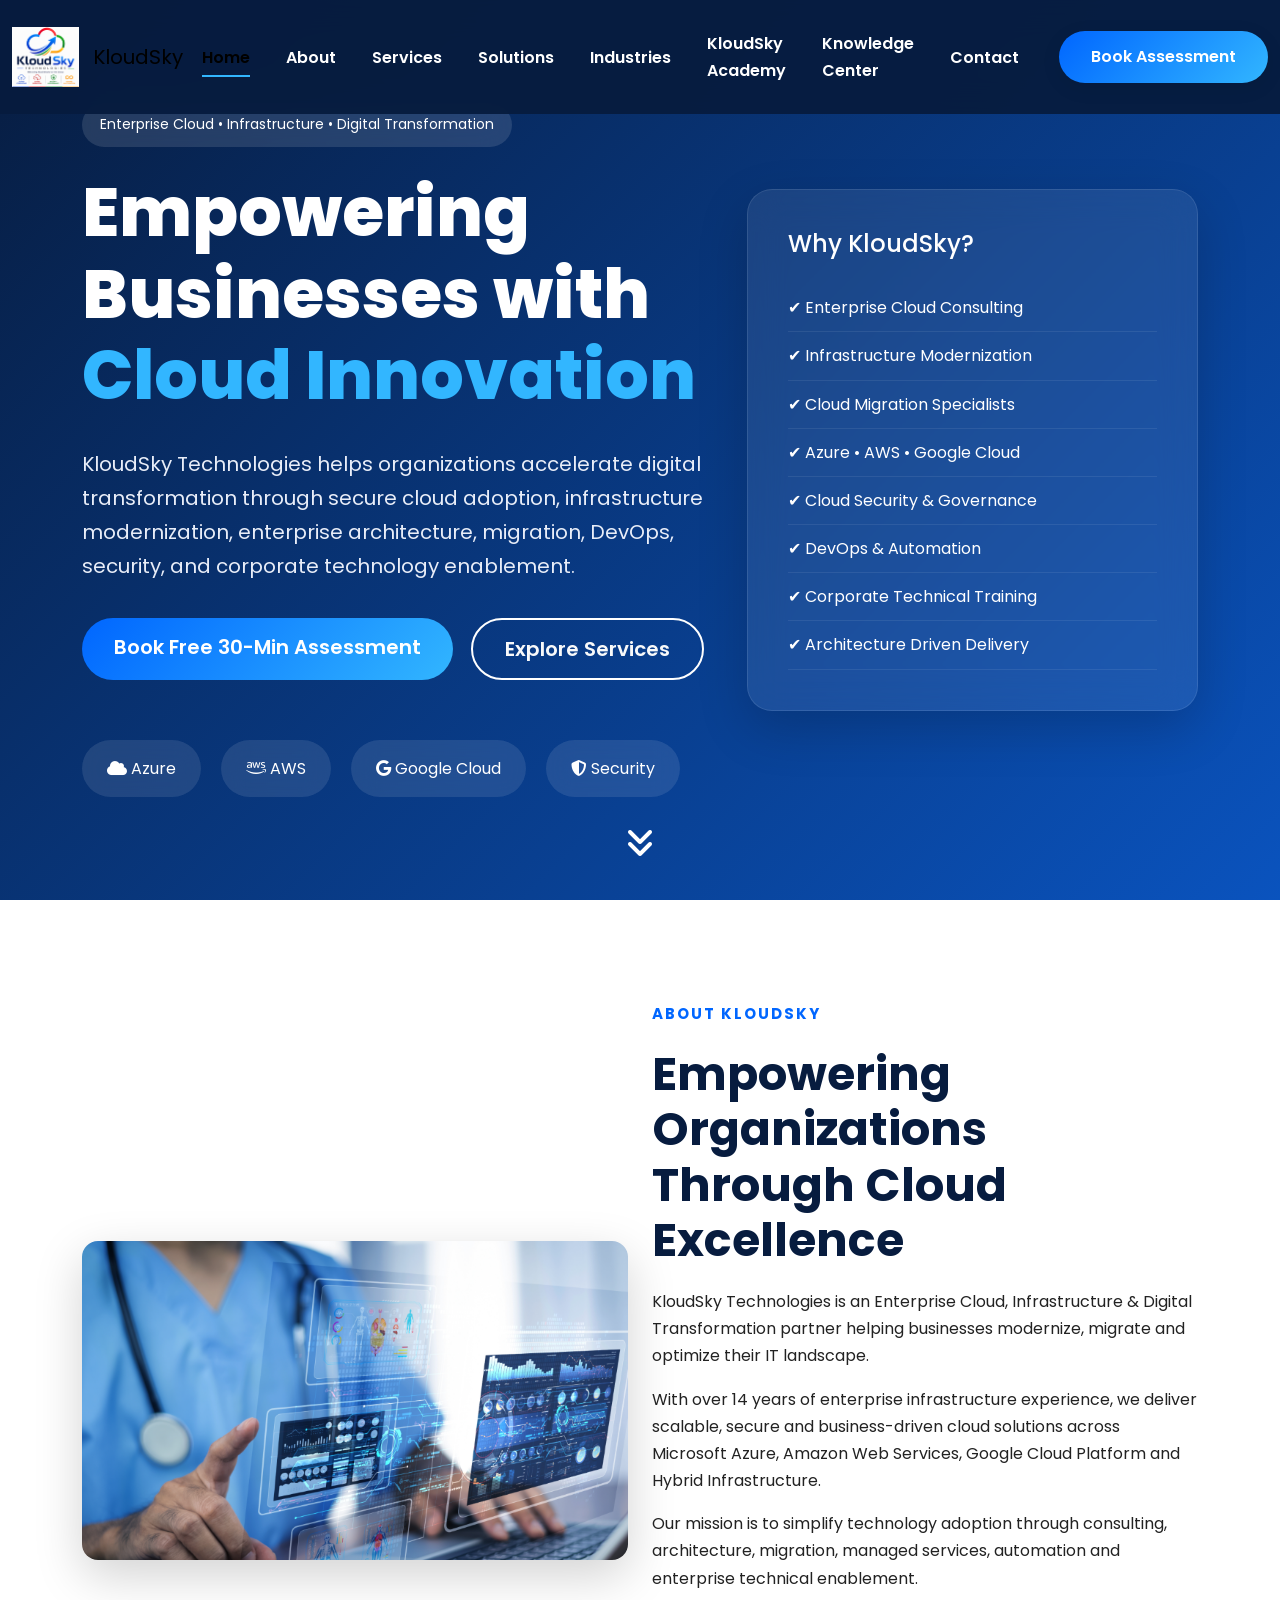
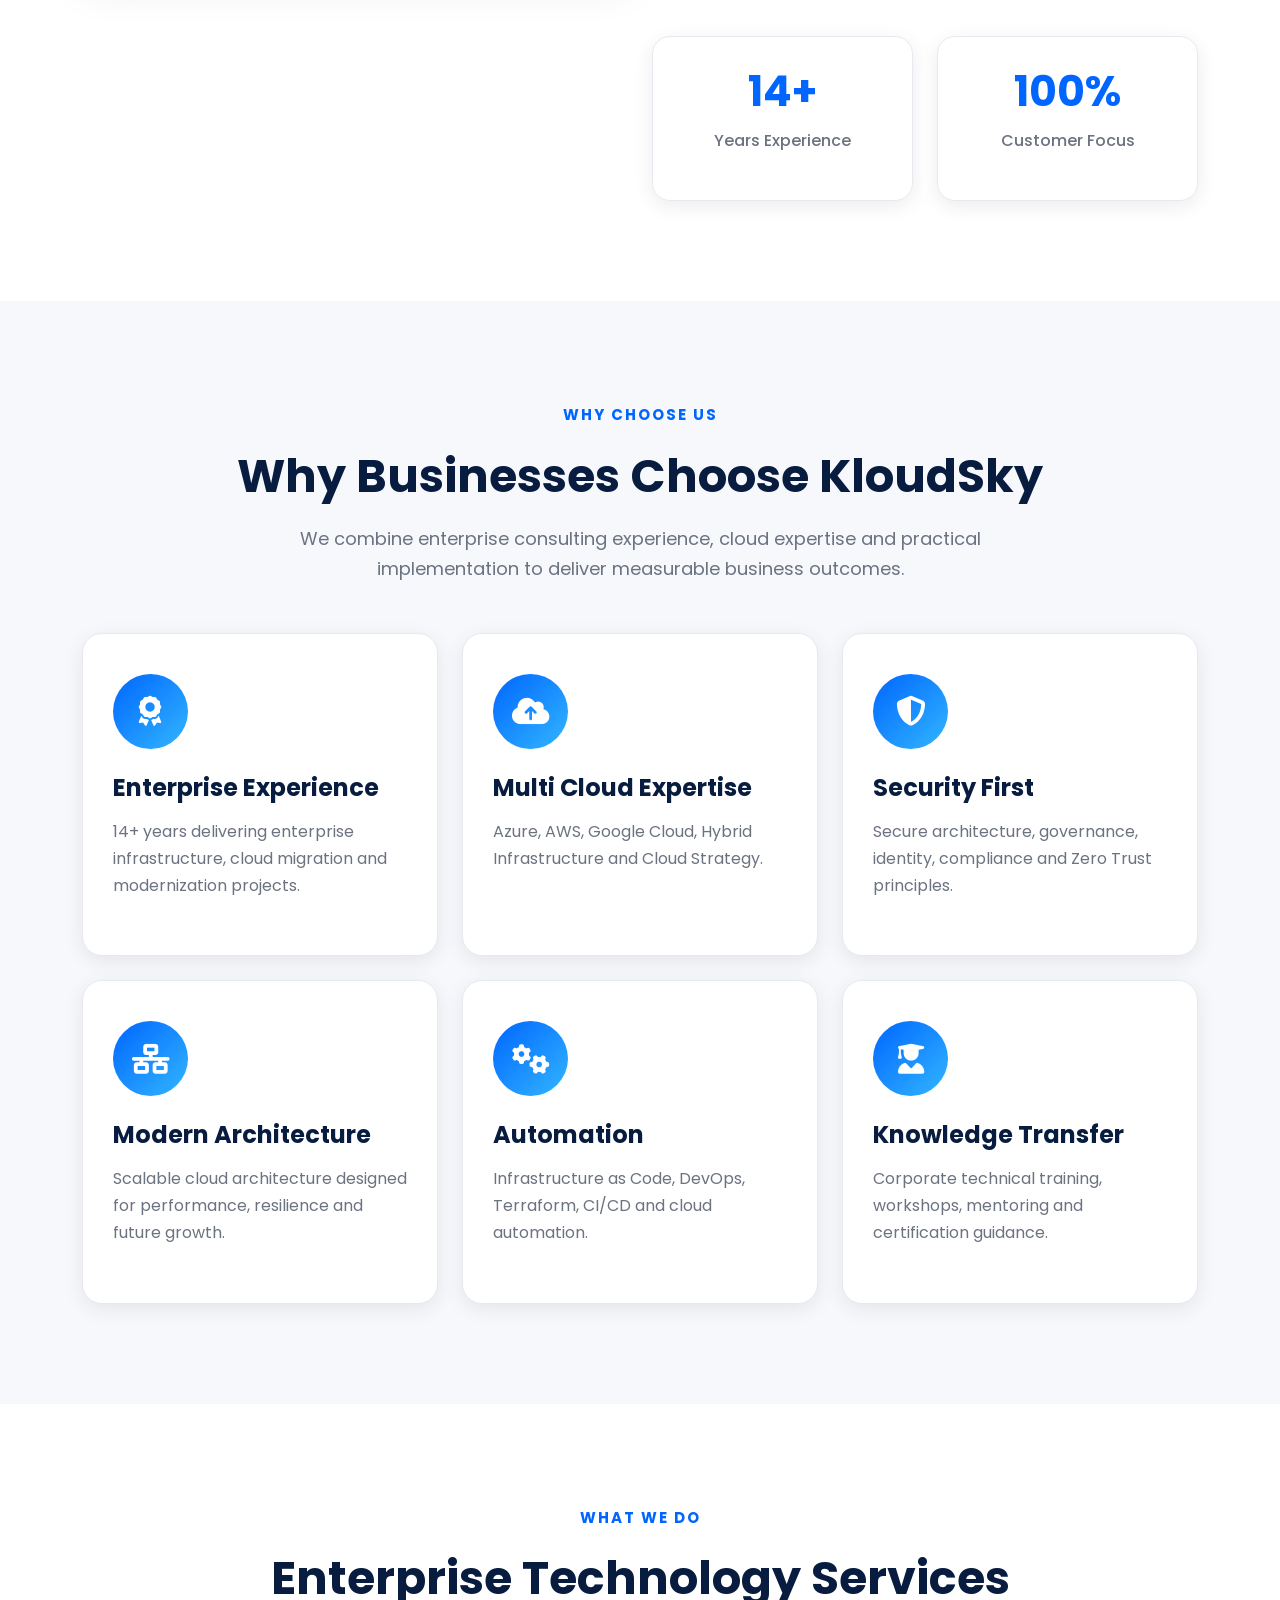
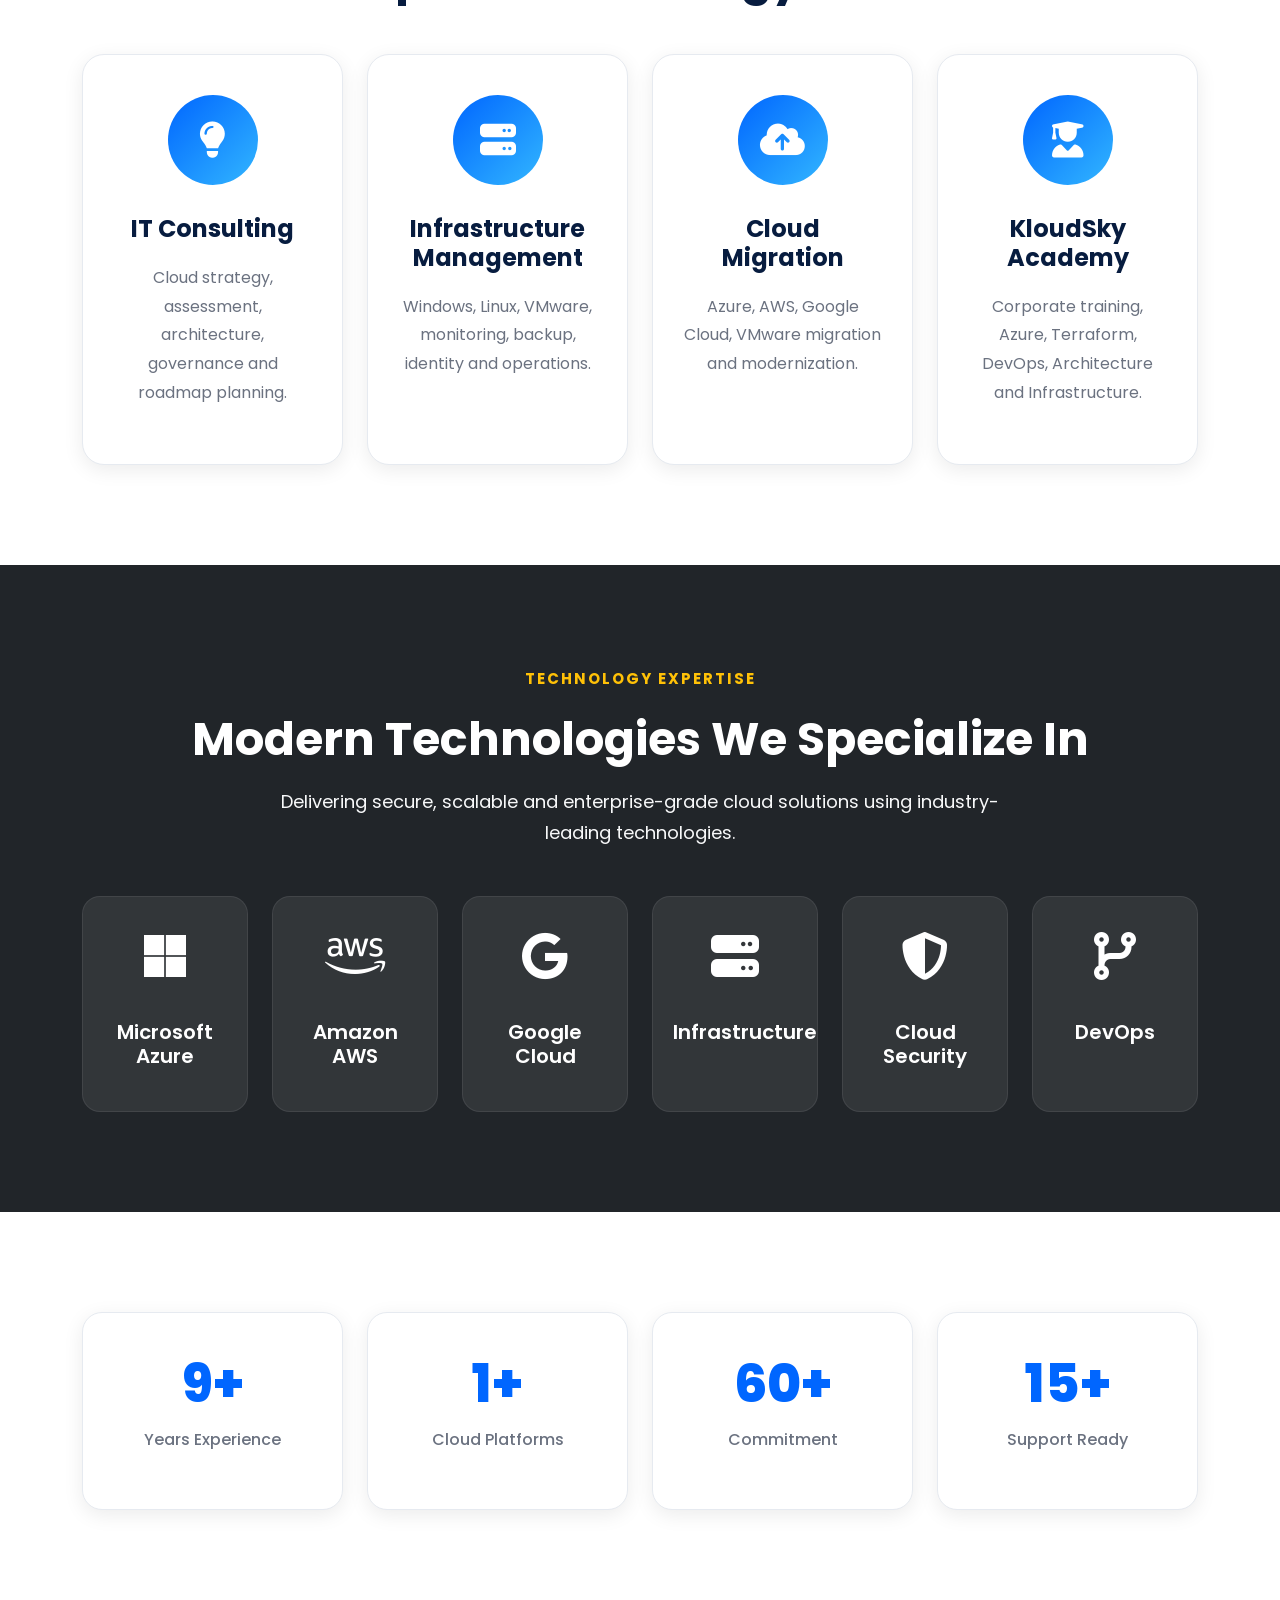
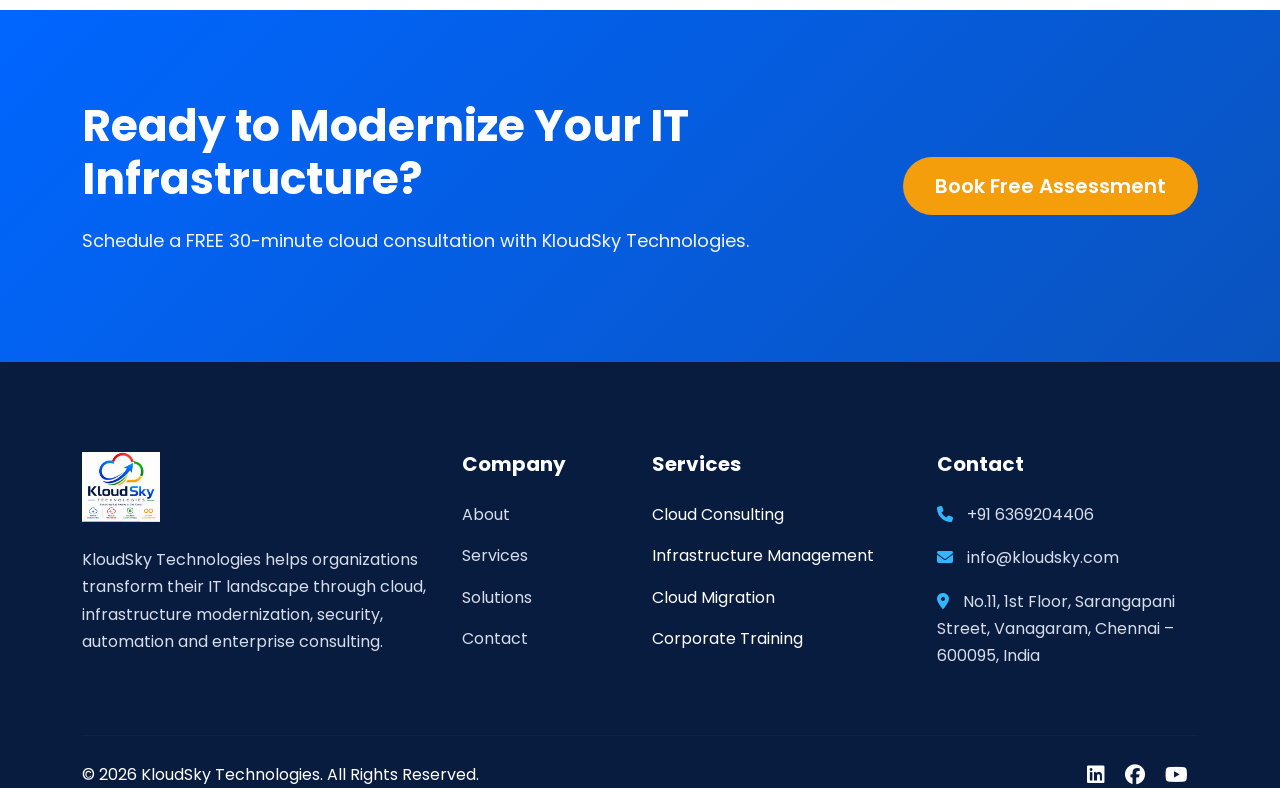
==== index.html @ d642a4a4 "index changes" ====
<!DOCTYPE html>
<html lang="en">

<head>

    <!-- =========================================================
        KloudSky Technologies
        Enterprise Cloud & Infrastructure Consulting
        Version : 1.0
    ========================================================== -->

    <meta charset="UTF-8">
    <meta http-equiv="X-UA-Compatible" content="IE=edge">
    <meta name="viewport" content="width=device-width, initial-scale=1.0">

    <title>KloudSky Technologies | Elevating Businesses to the Cloud</title>

    <meta name="description"
        content="KloudSky Technologies is an Enterprise Cloud, Infrastructure & Digital Transformation Partner helping organizations modernize IT with Azure, AWS, Google Cloud, Infrastructure Migration, Security, DevOps and Corporate Technical Training.">

    <meta name="keywords"
        content="Azure, AWS, Google Cloud, Cloud Migration, Azure Migration, Infrastructure Modernization, Windows Server, DevOps, Terraform, Azure Architect, Cloud Consulting, Chennai">

    <meta name="author" content="KloudSky Technologies">

    <!-- Open Graph -->

    <meta property="og:title" content="KloudSky Technologies">
    <meta property="og:description"
        content="Enterprise Cloud, Infrastructure & Digital Transformation Partner">
    <meta property="og:type" content="website">
    <meta property="og:image" content="assets/images/logo.png">

    <!-- Bootstrap -->

    <link href="https://cdn.jsdelivr.net/npm/bootstrap@5.3.3/dist/css/bootstrap.min.css" rel="stylesheet">

    <!-- Font Awesome -->

    <link rel="stylesheet"
        href="https://cdnjs.cloudflare.com/ajax/libs/font-awesome/6.6.0/css/all.min.css">

    <!-- Google Font -->

    <link rel="preconnect" href="https://fonts.googleapis.com">

    <link rel="preconnect" href="https://fonts.gstatic.com" crossorigin>

    <link href="https://fonts.googleapis.com/css2?family=Poppins:wght@300;400;500;600;700;800&display=swap"
        rel="stylesheet">

    <!-- AOS -->

    <link href="https://unpkg.com/aos@2.3.4/dist/aos.css" rel="stylesheet">

    <!-- CSS -->

    <link rel="stylesheet" href="assets/css/style.css">

</head>

<body>

    <!-- ==========================================
                Loading Screen
    =========================================== -->

    <div id="loader">

        <div class="loader-content">

            <img src="assets/images/logo.png"
                class="loader-logo"
                alt="KloudSky">

            <h3>KloudSky Technologies</h3>

            <p>Elevating Businesses to the Cloud</p>

        </div>

    </div>

    <!-- ==========================================
                Header
    =========================================== -->

    <header>

        <nav class="navbar navbar-expand-lg fixed-top">

            <div class="container">

                <a class="navbar-brand" href="index.html">

                    <img src="assets/images/logo.png"
                        alt="KloudSky Logo"
                    <span class="brand-text">

                        KloudSky

                    </span>

                </a>

                <button class="navbar-toggler"
                    type="button"
                    data-bs-toggle="collapse"
                    data-bs-target="#mainMenu">

                    <i class="fa-solid fa-bars"></i>

                </button>

                <div class="collapse navbar-collapse"
                    id="mainMenu">

                    <ul class="navbar-nav mx-auto">

                        <li class="nav-item">

                            <a class="nav-link active"
                                href="index.html">

                                Home

                            </a>

                        </li>

                        <li class="nav-item">

                            <a class="nav-link"
                                href="about.html">

                                About

                            </a>

                        </li>

                        <li class="nav-item">

                            <a class="nav-link"
                                href="services.html">

                                Services

                            </a>

                        </li>

                        <li class="nav-item">

                            <a class="nav-link"
                                href="solutions.html">

                                Solutions

                            </a>

                        </li>

                        <li class="nav-item">

                            <a class="nav-link"
                                href="industries.html">

                                Industries

                            </a>

                        </li>

                        <li class="nav-item">

                            <a class="nav-link"
                                href="academy.html">

                                KloudSky Academy

                            </a>

                        </li>

                        <li class="nav-item">

                            <a class="nav-link"
                                href="knowledge.html">

                                Knowledge Center

                            </a>

                        </li>

                        <li class="nav-item">

                            <a class="nav-link"
                                href="contact.html">

                                Contact

                            </a>

                        </li>

                    </ul>

                    <a href="contact.html"
                        class="btn btn-primary nav-btn">

                        Book Assessment

                    </a>

                </div>

            </div>

        </nav>

    </header>

    <!-- ==========================================
                Hero Section
    =========================================== -->

    <section class="hero-section">

        <div class="hero-overlay"></div>

        <div class="container">

            <div class="row align-items-center">

                <div class="col-lg-7">

                    <span class="hero-tag">

                        Enterprise Cloud • Infrastructure • Digital Transformation

                    </span>

                    <h1 data-aos="fade-up">

                        Empowering Businesses with

                        <span>

                            Cloud Innovation

                        </span>

                    </h1>

                    <p data-aos="fade-up"
                        data-aos-delay="200">

                        KloudSky Technologies helps organizations accelerate digital transformation through secure cloud adoption, infrastructure modernization, enterprise architecture, migration, DevOps, security, and corporate technology enablement.

                    </p>

                    <div class="hero-buttons"
                        data-aos="fade-up"
                        data-aos-delay="400">

                        <a href="contact.html"
                            class="btn btn-primary btn-lg">

                            Book Free 30-Min Assessment

                        </a>

                        <a href="services.html"
                            class="btn btn-outline-light btn-lg">

                            Explore Services

                        </a>

                    </div>

                    <div class="hero-highlights">

                        <div>

                            <i class="fa-solid fa-cloud"></i>

                            Azure

                        </div>

                        <div>

                            <i class="fa-brands fa-aws"></i>

                            AWS

                        </div>

                        <div>

                            <i class="fa-brands fa-google"></i>

                            Google Cloud

                        </div>

                        <div>

                            <i class="fa-solid fa-shield-halved"></i>

                            Security

                        </div>

                    </div>

                </div>

                <div class="col-lg-5">

                    <div class="hero-card">

                        <h4>

                            Why KloudSky?

                        </h4>

                        <ul>

                            <li>✔ Enterprise Cloud Consulting</li>

                            <li>✔ Infrastructure Modernization</li>

                            <li>✔ Cloud Migration Specialists</li>

                            <li>✔ Azure • AWS • Google Cloud</li>

                            <li>✔ Cloud Security & Governance</li>

                            <li>✔ DevOps & Automation</li>

                            <li>✔ Corporate Technical Training</li>

                            <li>✔ Architecture Driven Delivery</li>

                        </ul>

                    </div>

                </div>

            </div>

        </div>

        <div class="scroll-down">

            <i class="fa-solid fa-angles-down"></i>

        </div>

    </section>

        <!-- ==========================================
            Company Overview
    =========================================== -->

    <section class="section-padding bg-white">

        <div class="container">

            <div class="row align-items-center">

                <div class="col-lg-6"
                    data-aos="fade-right">

                    <img src="assets/images/company-overview.png"
                        class="img-fluid rounded-4 shadow-lg"
                        alt="KloudSky Technologies">

                </div>

                <div class="col-lg-6"
                    data-aos="fade-left">

                    <span class="section-tag">

                        About KloudSky

                    </span>

                    <h2 class="section-title">

                        Empowering Organizations Through Cloud Excellence

                    </h2>

                    <p>

                        KloudSky Technologies is an Enterprise Cloud, Infrastructure &
                        Digital Transformation partner helping businesses modernize,
                        migrate and optimize their IT landscape.

                    </p>

                    <p>

                        With over 14 years of enterprise infrastructure experience,
                        we deliver scalable, secure and business-driven cloud
                        solutions across Microsoft Azure, Amazon Web Services,
                        Google Cloud Platform and Hybrid Infrastructure.

                    </p>

                    <p>

                        Our mission is to simplify technology adoption through
                        consulting, architecture, migration, managed services,
                        automation and enterprise technical enablement.

                    </p>

                    <div class="row mt-4">

                        <div class="col-6">

                            <div class="mini-card">

                                <h3>14+</h3>

                                <p>Years Experience</p>

                            </div>

                        </div>

                        <div class="col-6">

                            <div class="mini-card">

                                <h3>100%</h3>

                                <p>Customer Focus</p>

                            </div>

                        </div>

                    </div>

                </div>

            </div>

        </div>

    </section>


    <!-- ==========================================
                Why KloudSky
    =========================================== -->

    <section class="section-padding section-light">

        <div class="container">

            <div class="text-center mb-5">

                <span class="section-tag">

                    Why Choose Us

                </span>

                <h2 class="section-title">

                    Why Businesses Choose KloudSky

                </h2>

                <p class="section-subtitle">

                    We combine enterprise consulting experience,
                    cloud expertise and practical implementation
                    to deliver measurable business outcomes.

                </p>

            </div>

            <div class="row g-4">

                <div class="col-lg-4">

                    <div class="feature-card">

                        <i class="fa-solid fa-award"></i>

                        <h4>

                            Enterprise Experience

                        </h4>

                        <p>

                            14+ years delivering enterprise infrastructure,
                            cloud migration and modernization projects.

                        </p>

                    </div>

                </div>

                <div class="col-lg-4">

                    <div class="feature-card">

                        <i class="fa-solid fa-cloud-arrow-up"></i>

                        <h4>

                            Multi Cloud Expertise

                        </h4>

                        <p>

                            Azure,
                            AWS,
                            Google Cloud,
                            Hybrid Infrastructure
                            and Cloud Strategy.

                        </p>

                    </div>

                </div>

                <div class="col-lg-4">

                    <div class="feature-card">

                        <i class="fa-solid fa-shield-halved"></i>

                        <h4>

                            Security First

                        </h4>

                        <p>

                            Secure architecture,
                            governance,
                            identity,
                            compliance
                            and Zero Trust principles.

                        </p>

                    </div>

                </div>

                <div class="col-lg-4">

                    <div class="feature-card">

                        <i class="fa-solid fa-network-wired"></i>

                        <h4>

                            Modern Architecture

                        </h4>

                        <p>

                            Scalable cloud architecture designed
                            for performance,
                            resilience
                            and future growth.

                        </p>

                    </div>

                </div>

                <div class="col-lg-4">

                    <div class="feature-card">

                        <i class="fa-solid fa-gears"></i>

                        <h4>

                            Automation

                        </h4>

                        <p>

                            Infrastructure as Code,
                            DevOps,
                            Terraform,
                            CI/CD
                            and cloud automation.

                        </p>

                    </div>

                </div>

                <div class="col-lg-4">

                    <div class="feature-card">

                        <i class="fa-solid fa-user-graduate"></i>

                        <h4>

                            Knowledge Transfer

                        </h4>

                        <p>

                            Corporate technical training,
                            workshops,
                            mentoring
                            and certification guidance.

                        </p>

                    </div>

                </div>

            </div>

        </div>

    </section>


    <!-- ==========================================
                Services Overview
    =========================================== -->

    <section class="section-padding">

        <div class="container">

            <div class="text-center mb-5">

                <span class="section-tag">

                    What We Do

                </span>

                <h2 class="section-title">

                    Enterprise Technology Services

                </h2>

            </div>

            <div class="row g-4">

                <div class="col-lg-3">

                    <div class="service-card">

                        <i class="fa-solid fa-lightbulb"></i>

                        <h4>

                            IT Consulting

                        </h4>

                        <p>

                            Cloud strategy,
                            assessment,
                            architecture,
                            governance
                            and roadmap planning.

                        </p>

                    </div>

                </div>

                <div class="col-lg-3">

                    <div class="service-card">

                        <i class="fa-solid fa-server"></i>

                        <h4>

                            Infrastructure Management

                        </h4>

                        <p>

                            Windows,
                            Linux,
                            VMware,
                            monitoring,
                            backup,
                            identity
                            and operations.

                        </p>

                    </div>

                </div>

                <div class="col-lg-3">

                    <div class="service-card">

                        <i class="fa-solid fa-cloud-arrow-up"></i>

                        <h4>

                            Cloud Migration

                        </h4>

                        <p>

                            Azure,
                            AWS,
                            Google Cloud,
                            VMware migration
                            and modernization.

                        </p>

                    </div>

                </div>

                <div class="col-lg-3">

                    <div class="service-card">

                        <i class="fa-solid fa-user-graduate"></i>

                        <h4>

                            KloudSky Academy

                        </h4>

                        <p>

                            Corporate training,
                            Azure,
                            Terraform,
                            DevOps,
                            Architecture
                            and Infrastructure.

                        </p>

                    </div>

                </div>

            </div>

        </div>

    </section>

        <!-- ==========================================
                Technology Expertise
    =========================================== -->

    <section class="section-padding bg-dark text-white">

        <div class="container">

            <div class="text-center mb-5">

                <span class="section-tag text-warning">

                    Technology Expertise

                </span>

                <h2 class="section-title text-white">

                    Modern Technologies We Specialize In

                </h2>

                <p class="section-subtitle text-light">

                    Delivering secure, scalable and enterprise-grade cloud
                    solutions using industry-leading technologies.

                </p>

            </div>

            <div class="row text-center g-4">

                <div class="col-lg-2 col-md-4 col-6">

                    <div class="tech-card">

                        <i class="fab fa-microsoft fa-3x"></i>

                        <h5>Microsoft Azure</h5>

                    </div>

                </div>

                <div class="col-lg-2 col-md-4 col-6">

                    <div class="tech-card">

                        <i class="fab fa-aws fa-3x"></i>

                        <h5>Amazon AWS</h5>

                    </div>

                </div>

                <div class="col-lg-2 col-md-4 col-6">

                    <div class="tech-card">

                        <i class="fab fa-google fa-3x"></i>

                        <h5>Google Cloud</h5>

                    </div>

                </div>

                <div class="col-lg-2 col-md-4 col-6">

                    <div class="tech-card">

                        <i class="fas fa-server fa-3x"></i>

                        <h5>Infrastructure</h5>

                    </div>

                </div>

                <div class="col-lg-2 col-md-4 col-6">

                    <div class="tech-card">

                        <i class="fas fa-shield-halved fa-3x"></i>

                        <h5>Cloud Security</h5>

                    </div>

                </div>

                <div class="col-lg-2 col-md-4 col-6">

                    <div class="tech-card">

                        <i class="fas fa-code-branch fa-3x"></i>

                        <h5>DevOps</h5>

                    </div>

                </div>

            </div>

        </div>

    </section>


    <!-- ==========================================
                Statistics
    =========================================== -->

    <section class="section-padding">

        <div class="container">

            <div class="row text-center">

                <div class="col-lg-3 col-6">

                    <div class="counter-box">

                        <h2>14+</h2>

                        <p>Years Experience</p>

                    </div>

                </div>

                <div class="col-lg-3 col-6">

                    <div class="counter-box">

                        <h2>3</h2>

                        <p>Cloud Platforms</p>

                    </div>

                </div>

                <div class="col-lg-3 col-6">

                    <div class="counter-box">

                        <h2>100%</h2>

                        <p>Commitment</p>

                    </div>

                </div>

                <div class="col-lg-3 col-6">

                    <div class="counter-box">

                        <h2>24×7</h2>

                        <p>Support Ready</p>

                    </div>

                </div>

            </div>

        </div>

    </section>


    <!-- ==========================================
                Call To Action
    =========================================== -->

    <section class="cta-section">

        <div class="container">

            <div class="row align-items-center">

                <div class="col-lg-8">

                    <h2>

                        Ready to Modernize Your IT Infrastructure?

                    </h2>

                    <p>

                        Schedule a FREE 30-minute cloud consultation with
                        KloudSky Technologies.

                    </p>

                </div>

                <div class="col-lg-4 text-lg-end">

                    <a href="contact.html"
                        class="btn btn-warning btn-lg">

                        Book Free Assessment

                    </a>

                </div>

            </div>

        </div>

    </section>


    <!-- ==========================================
                Footer
    =========================================== -->

    <footer class="footer">

        <div class="container">

            <div class="row">

                <div class="col-lg-4">

                    <img src="assets/images/logo.png"
                        height="70"
                        alt="KloudSky">

                    <p class="mt-4">

                        KloudSky Technologies helps organizations
                        transform their IT landscape through cloud,
                        infrastructure modernization, security,
                        automation and enterprise consulting.

                    </p>

                </div>

                <div class="col-lg-2">

                    <h5>Company</h5>

                    <ul class="footer-links">

                        <li><a href="about.html">About</a></li>

                        <li><a href="services.html">Services</a></li>

                        <li><a href="solutions.html">Solutions</a></li>

                        <li><a href="contact.html">Contact</a></li>

                    </ul>

                </div>

                <div class="col-lg-3">

                    <h5>Services</h5>

                    <ul class="footer-links">

                        <li>Cloud Consulting</li>

                        <li>Infrastructure Management</li>

                        <li>Cloud Migration</li>

                        <li>Corporate Training</li>

                    </ul>

                </div>

                <div class="col-lg-3">

                    <h5>Contact</h5>

                    <p>

                        <i class="fas fa-phone"></i>

                        +91 6369204406

                    </p>

                    <p>

                        <i class="fas fa-envelope"></i>

                        info@kloudsky.com

                    </p>

                    <p>

                        <i class="fas fa-location-dot"></i>

                        No.11, 1st Floor,
                        Sarangapani Street,
                        Vanagaram,
                        Chennai – 600095,
                        India

                    </p>

                </div>

            </div>

            <hr>

            <div class="row align-items-center">

                <div class="col-lg-6">

                    © 2026 KloudSky Technologies.
                    All Rights Reserved.

                </div>

                <div class="col-lg-6 text-lg-end">

                    <a href="#"><i class="fab fa-linkedin fa-lg me-3"></i></a>

                    <a href="#"><i class="fab fa-facebook fa-lg me-3"></i></a>

                    <a href="#"><i class="fab fa-youtube fa-lg"></i></a>

                </div>

            </div>

        </div>

    </footer>


    <!-- ==========================================
                Back To Top
    =========================================== -->

    <button id="backToTop">

        <i class="fas fa-chevron-up"></i>

    </button>


    <!-- Bootstrap -->

    <script src="https://cdn.jsdelivr.net/npm/bootstrap@5.3.3/dist/js/bootstrap.bundle.min.js"></script>

    <!-- AOS -->

    <script src="https://unpkg.com/aos@2.3.4/dist/aos.js"></script>

    <script>

        AOS.init({
            duration: 1000,
            once: true
        });

    </script>

    <!-- Custom JavaScript -->

    <script src="assets/js/main.js"></script>

</body>

</html>
---- assets/css/style.css ----
/*=============================================================
 KloudSky Technologies
 Enterprise Cloud & Infrastructure Consulting
 Global Stylesheet
 Version : 1.0
 Author  : KloudSky Technologies

 Theme Colors
 --------------------------------------------------------------
 Primary Blue  : #0066FF
 Dark Navy     : #071C3F
 Sky Blue      : #32B6FF
 Green         : #20C997
 Orange        : #F59E0B
 White         : #FFFFFF
 Light Gray    : #F6F8FC
 Text Gray     : #6B7280
==============================================================*/


/*==============================================================
    Google Font
==============================================================*/

@import url('https://fonts.googleapis.com/css2?family=Poppins:wght@300;400;500;600;700;800&display=swap');


/*==============================================================
    CSS Variables
==============================================================*/

:root{

    --primary:#0066FF;
    --secondary:#32B6FF;
    --dark:#071C3F;
    --green:#20C997;
    --orange:#F59E0B;
    --white:#ffffff;
    --light:#F6F8FC;
    --gray:#6B7280;
    --border:#E6EAF0;

    --shadow-sm:0 5px 20px rgba(0,0,0,.08);

    --shadow-md:0 10px 35px rgba(0,0,0,.12);

    --shadow-lg:0 18px 50px rgba(0,0,0,.18);

    --radius:18px;

    --transition:.35s ease;

}


/*==============================================================
    Reset
==============================================================*/

*{

    margin:0;

    padding:0;

    box-sizing:border-box;

}

html{

    scroll-behavior:smooth;

}

body{

    font-family:'Poppins',sans-serif;

    background:var(--white);

    color:#222;

    overflow-x:hidden;

    line-height:1.7;

}


/*==============================================================
    Common
==============================================================*/

img{

    max-width:100%;

    display:block;

}

a{

    text-decoration:none;

    transition:var(--transition);

}

ul{

    list-style:none;

    padding:0;

    margin:0;

}

.section-padding{

    padding:100px 0;

}

.bg-white{

    background:#fff;

}

.bg-dark{

    background:var(--dark);

}

.section-light{

    background:var(--light);

}

.section-tag{

    color:var(--primary);

    font-size:15px;

    text-transform:uppercase;

    font-weight:700;

    letter-spacing:2px;

}

.section-title{

    font-size:46px;

    font-weight:700;

    margin:20px 0;

    color:var(--dark);

}

.section-subtitle{

    max-width:720px;

    margin:auto;

    color:var(--gray);

    font-size:18px;

}


/*==============================================================
    Loader
==============================================================*/

#loader{

    position:fixed;

    inset:0;

    background:#071C3F;

    display:flex;

    justify-content:center;

    align-items:center;

    z-index:99999;

}

.loader-content{

    text-align:center;

    color:#fff;

}

.loader-logo{

    width:140px;

    margin:auto;

    animation:floatLogo 2s infinite ease-in-out;

}

.loader-content h3{

    margin-top:25px;

    font-weight:700;

}

.loader-content p{

    opacity:.8;

}


/*==============================================================
    Navigation
==============================================================*/

.navbar{

    background:rgba(7,28,63,.97);

    backdrop-filter:blur(16px);

    padding:14px 0;

    transition:all .35s ease;

    box-shadow:0 8px 24px rgba(0,0,0,.08);

    z-index:9999;

}

.navbar .container{

    max-width:1320px;

}

.navbar-brand{

    display:flex;

    align-items:center;

    gap:14px;

    margin-right:45px;

}

.navbar-brand img{

    width:auto;

    height:60px;

    transition:.3s ease;

}

.navbar-brand:hover img{

    transform:scale(1.05);

}

/* Brand Name */

.brand-text{

    color:#ffffff;

    font-size:28px;

    font-weight:700;

    letter-spacing:.5px;

    line-height:1;

    white-space:nowrap;

}

.navbar-nav{

    display:flex;

    align-items:center;

    gap:8px;

}

.nav-link{

    color:#ffffff;

    font-size:16px;

    font-weight:600;

    padding:12px 14px !important;

    position:relative;

    transition:.3s;

}

.nav-link:hover,

.nav-link.active{

    color:var(--secondary);

}

.nav-link::after{

    content:"";

    position:absolute;

    left:14px;

    bottom:6px;

    width:0;

    height:2px;

    background:var(--secondary);

    transition:.3s ease;

}

.nav-link:hover::after,

.nav-link.active::after{

    width:calc(100% - 28px);

}

.navbar-toggler{

    border:none;

    color:#ffffff;

    font-size:28px;

}

.navbar-toggler:focus{

    box-shadow:none;

}

.nav-btn{

    margin-left:26px;

    padding:13px 28px;

    border-radius:50px;

    font-weight:600;

    white-space:nowrap;

    box-shadow:var(--shadow-sm);

}

.nav-btn:hover{

    box-shadow:var(--shadow-md);

}

@media(max-width:991px){

.navbar{

    padding:12px 0;

}

.navbar-brand{

    gap:10px;

    margin-right:0;

}

.navbar-brand img{

    height:54px;

}

.brand-text{

    font-size:24px;

}

.navbar-nav{

    margin-top:20px;

    gap:0;

}

.nav-link{

    padding:14px 0 !important;

}

.nav-link::after{

    display:none;

}

.nav-btn{

    width:100%;

    margin:20px 0 0;

}

}

/*==============================================================
    Buttons
==============================================================*/

.btn{

    border-radius:50px;

    padding:14px 32px;

    font-weight:600;

    transition:.35s;

}

.btn-primary{

    background:linear-gradient(135deg,#0066FF,#32B6FF);

    border:none;

}

.btn-primary:hover{

    transform:translateY(-4px);

    box-shadow:var(--shadow-md);

}

.btn-outline-light{

    border:2px solid #fff;

}

.btn-outline-light:hover{

    background:#fff;

    color:#0066FF;

}

.btn-warning{

    background:#F59E0B;

    border:none;

    color:#fff;

}

.btn-warning:hover{

    background:#e58f05;

}


/*==============================================================
    Hero Section
==============================================================*/

.hero-section{

    position:relative;

    min-height:100vh;

    display:flex;

    align-items:center;

    background:linear-gradient(135deg,#071C3F,#0A53BE);

    overflow:hidden;

    color:#fff;

}

.hero-overlay{

    position:absolute;

    inset:0;

    background:url('../images/cloud-pattern.png');

    opacity:.08;

}

.hero-section .container{

    position:relative;

    z-index:2;

}

.hero-tag{

    display:inline-block;

    background:rgba(255,255,255,.12);

    padding:10px 18px;

    border-radius:40px;

    margin-bottom:25px;

    font-size:14px;

    backdrop-filter:blur(15px);

}

.hero-section h1{

    font-size:68px;

    line-height:1.2;

    font-weight:800;

}

.hero-section h1 span{

    color:#32B6FF;

}

.hero-section p{

    margin:30px 0;

    font-size:20px;

    max-width:650px;

    color:#E8EDF8;

}

.hero-buttons{

    display:flex;

    gap:18px;

    margin-top:35px;

}

.hero-highlights{

    display:flex;

    flex-wrap:wrap;

    gap:20px;

    margin-top:60px;

}

.hero-highlights div{

    background:rgba(255,255,255,.10);

    padding:15px 25px;

    border-radius:50px;

    backdrop-filter:blur(12px);

}

.hero-card{

    background:rgba(255,255,255,.08);

    border:1px solid rgba(255,255,255,.10);

    border-radius:25px;

    padding:40px;

    backdrop-filter:blur(18px);

    box-shadow:var(--shadow-lg);

}

.hero-card h4{

    margin-bottom:25px;

}

.hero-card li{

    padding:10px 0;

    border-bottom:1px solid rgba(255,255,255,.08);

}

.scroll-down{

    position:absolute;

    bottom:30px;

    left:50%;

    transform:translateX(-50%);

    font-size:32px;

    animation:bounce 2s infinite;

}

/*==============================================================
    Company Overview
==============================================================*/

.mini-card{

    background:#ffffff;

    border-radius:18px;

    padding:30px;

    margin-top:20px;

    text-align:center;

    box-shadow:var(--shadow-sm);

    transition:var(--transition);

    border:1px solid var(--border);

}

.mini-card:hover{

    transform:translateY(-10px);

    box-shadow:var(--shadow-md);

}

.mini-card h3{

    color:var(--primary);

    font-size:42px;

    font-weight:700;

}

.mini-card p{

    margin-top:10px;

    color:var(--gray);

    font-weight:500;

}


/*==============================================================
    Feature Cards
==============================================================*/

.feature-card{

    background:#ffffff;

    border-radius:20px;

    padding:40px 30px;

    height:100%;

    transition:.35s;

    border:1px solid var(--border);

    box-shadow:var(--shadow-sm);

}

.feature-card:hover{

    transform:translateY(-12px);

    box-shadow:var(--shadow-lg);

}

.feature-card i{

    width:75px;

    height:75px;

    background:linear-gradient(135deg,var(--primary),var(--secondary));

    color:#fff;

    border-radius:50%;

    display:flex;

    justify-content:center;

    align-items:center;

    font-size:30px;

    margin-bottom:25px;

}

.feature-card h4{

    color:var(--dark);

    font-weight:700;

    margin-bottom:15px;

}

.feature-card p{

    color:var(--gray);

}


/*==============================================================
    Service Cards
==============================================================*/

.service-card{

    background:#ffffff;

    padding:40px 30px;

    border-radius:22px;

    text-align:center;

    border:1px solid var(--border);

    transition:var(--transition);

    box-shadow:var(--shadow-sm);

    height:100%;

}

.service-card:hover{

    transform:translateY(-12px);

    box-shadow:var(--shadow-lg);

}

.service-card i{

    width:90px;

    height:90px;

    margin:auto;

    display:flex;

    justify-content:center;

    align-items:center;

    border-radius:50%;

    background:linear-gradient(135deg,#0066FF,#32B6FF);

    color:#fff;

    font-size:36px;

    margin-bottom:30px;

}

.service-card h4{

    font-size:24px;

    color:var(--dark);

    font-weight:700;

    margin-bottom:20px;

}

.service-card p{

    color:var(--gray);

    line-height:1.8;

}


/*==============================================================
    Technology Cards
==============================================================*/

.tech-card{

    background:rgba(255,255,255,.08);

    border-radius:18px;

    padding:35px 20px;

    transition:.35s;

    border:1px solid rgba(255,255,255,.08);

    height:100%;

}

.tech-card:hover{

    background:linear-gradient(135deg,#0066FF,#32B6FF);

    transform:translateY(-10px);

}

.tech-card i{

    margin-bottom:20px;

}

.tech-card h5{

    margin-top:20px;

    font-weight:600;

}


/*==============================================================
    Counter Section
==============================================================*/

.counter-box{

    background:#fff;

    padding:40px;

    border-radius:20px;

    box-shadow:var(--shadow-sm);

    transition:.35s;

    border:1px solid var(--border);

}

.counter-box:hover{

    transform:translateY(-10px);

    box-shadow:var(--shadow-md);

}

.counter-box h2{

    font-size:52px;

    color:var(--primary);

    font-weight:800;

}

.counter-box p{

    color:var(--gray);

    margin-top:10px;

    font-weight:500;

}


/*==============================================================
    CTA Section
==============================================================*/

.cta-section{

    background:linear-gradient(135deg,#0066FF,#0A53BE);

    color:#fff;

    padding:90px 0;

}

.cta-section h2{

    font-size:44px;

    font-weight:700;

}

.cta-section p{

    font-size:18px;

    opacity:.95;

    margin-top:20px;

}


/*==============================================================
    Footer
==============================================================*/

.footer{

    background:#071C3F;

    color:#fff;

    padding-top:90px;

}

.footer h5{

    margin-bottom:25px;

    font-weight:700;

}

.footer p{

    color:#D7DDEA;

}

.footer-links li{

    margin-bottom:14px;

}

.footer-links a{

    color:#D7DDEA;

    transition:.3s;

}

.footer-links a:hover{

    color:#32B6FF;

    padding-left:6px;

}

.footer hr{

    border-color:rgba(255,255,255,.1);

    margin:50px 0 25px;

}

.footer i{

    color:#32B6FF;

    margin-right:10px;

}

.footer .fab{

    color:#fff;

    transition:.3s;

}

.footer .fab:hover{

    color:#32B6FF;

}


/*==============================================================
    Back To Top
==============================================================*/

#backToTop{

    position:fixed;

    right:30px;

    bottom:30px;

    width:55px;

    height:55px;

    border:none;

    border-radius:50%;

    background:linear-gradient(135deg,#0066FF,#32B6FF);

    color:#fff;

    cursor:pointer;

    display:none;

    z-index:999;

    box-shadow:var(--shadow-md);

    transition:.35s;

}

#backToTop:hover{

    transform:translateY(-6px);

}


/*==============================================================
    Animations
==============================================================*/

@keyframes floatLogo{

    0%{transform:translateY(0);}

    50%{transform:translateY(-10px);}

    100%{transform:translateY(0);}

}

@keyframes bounce{

    0%,20%,50%,80%,100%{

        transform:translate(-50%,0);

    }

    40%{

        transform:translate(-50%,-12px);

    }

    60%{

        transform:translate(-50%,-6px);

    }

}


/*==============================================================
    Responsive
==============================================================*/

@media(max-width:992px){

.hero-section{

    padding:120px 0 80px;

    text-align:center;

}

.hero-section h1{

    font-size:48px;

}

.hero-buttons{

    justify-content:center;

    flex-wrap:wrap;

}

.hero-highlights{

    justify-content:center;

}

.hero-card{

    margin-top:50px;

}

.section-title{

    font-size:36px;

}

}

@media(max-width:768px){

.section-padding{

    padding:70px 0;

}

.hero-section h1{

    font-size:36px;

}

.hero-section p{

    font-size:17px;

}

.hero-buttons .btn{

    width:100%;

}

.counter-box{

    margin-bottom:25px;

}

.footer{

    text-align:center;

}

}
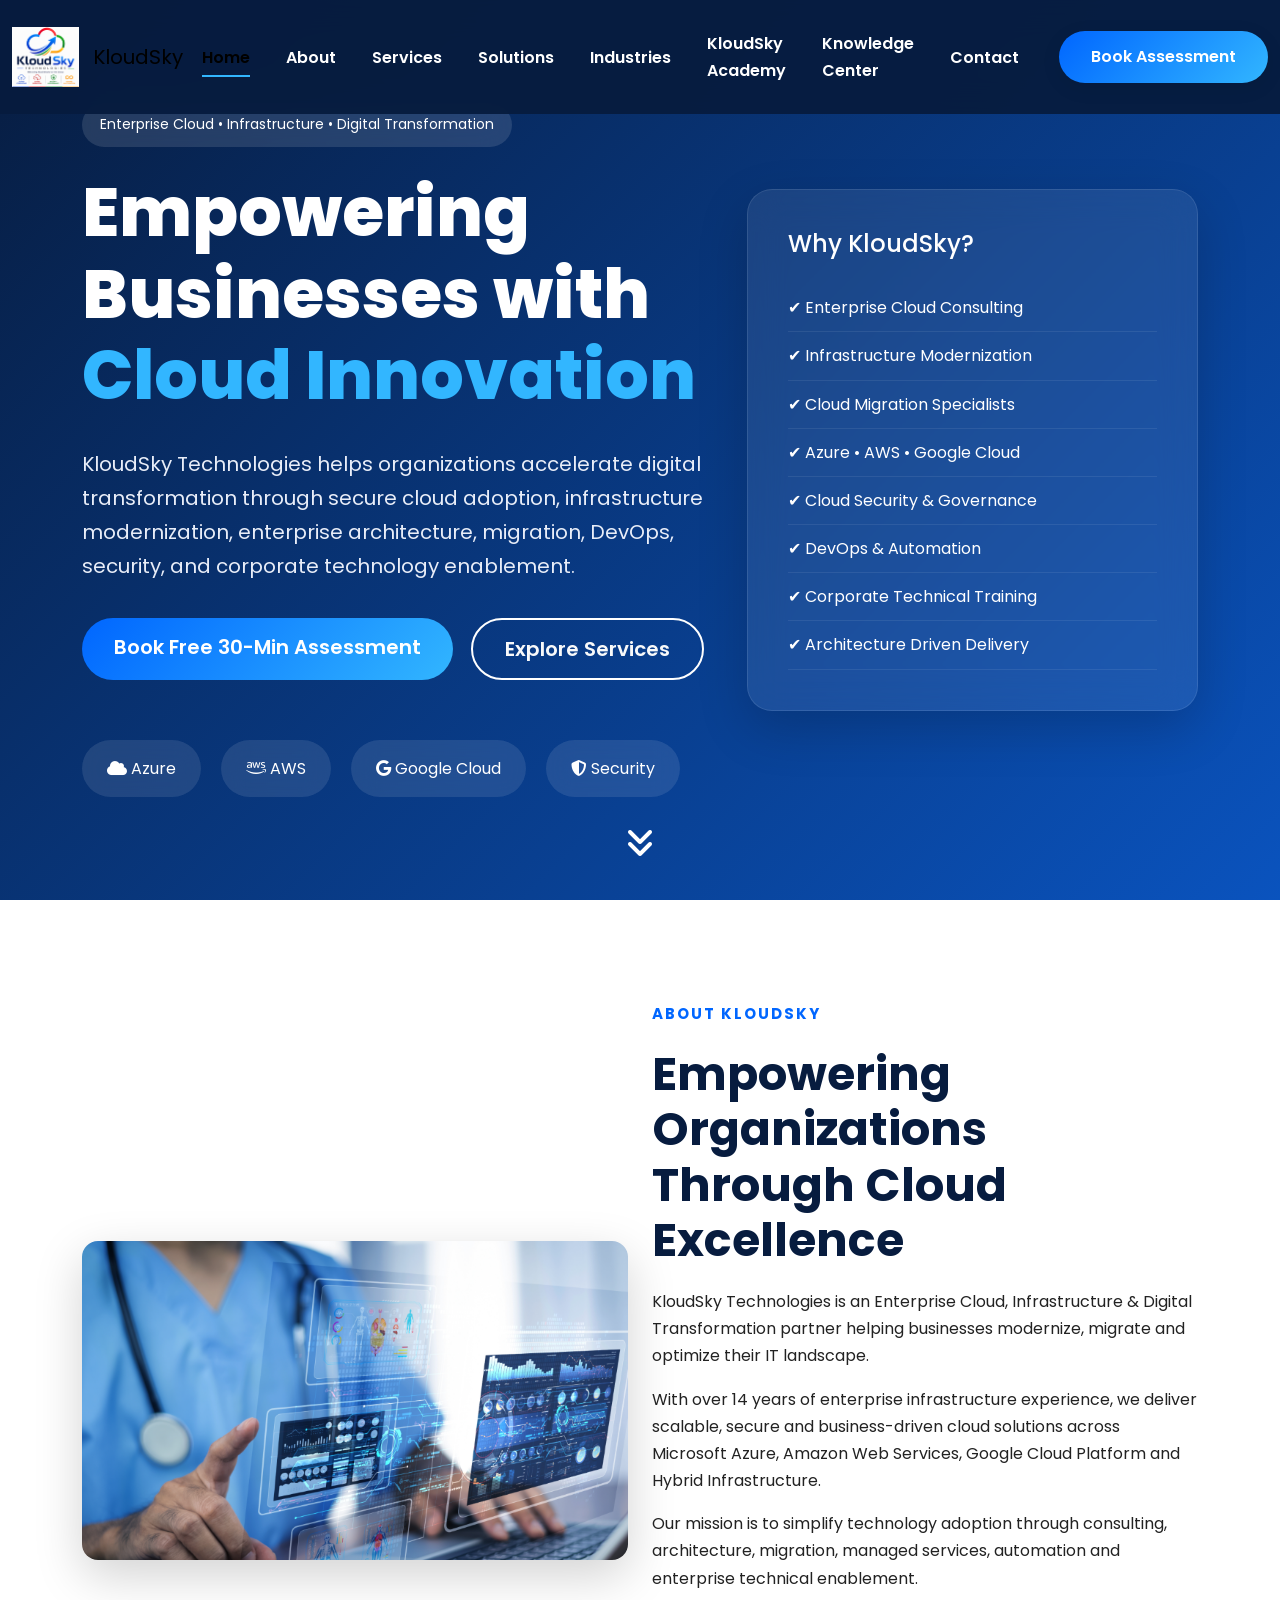
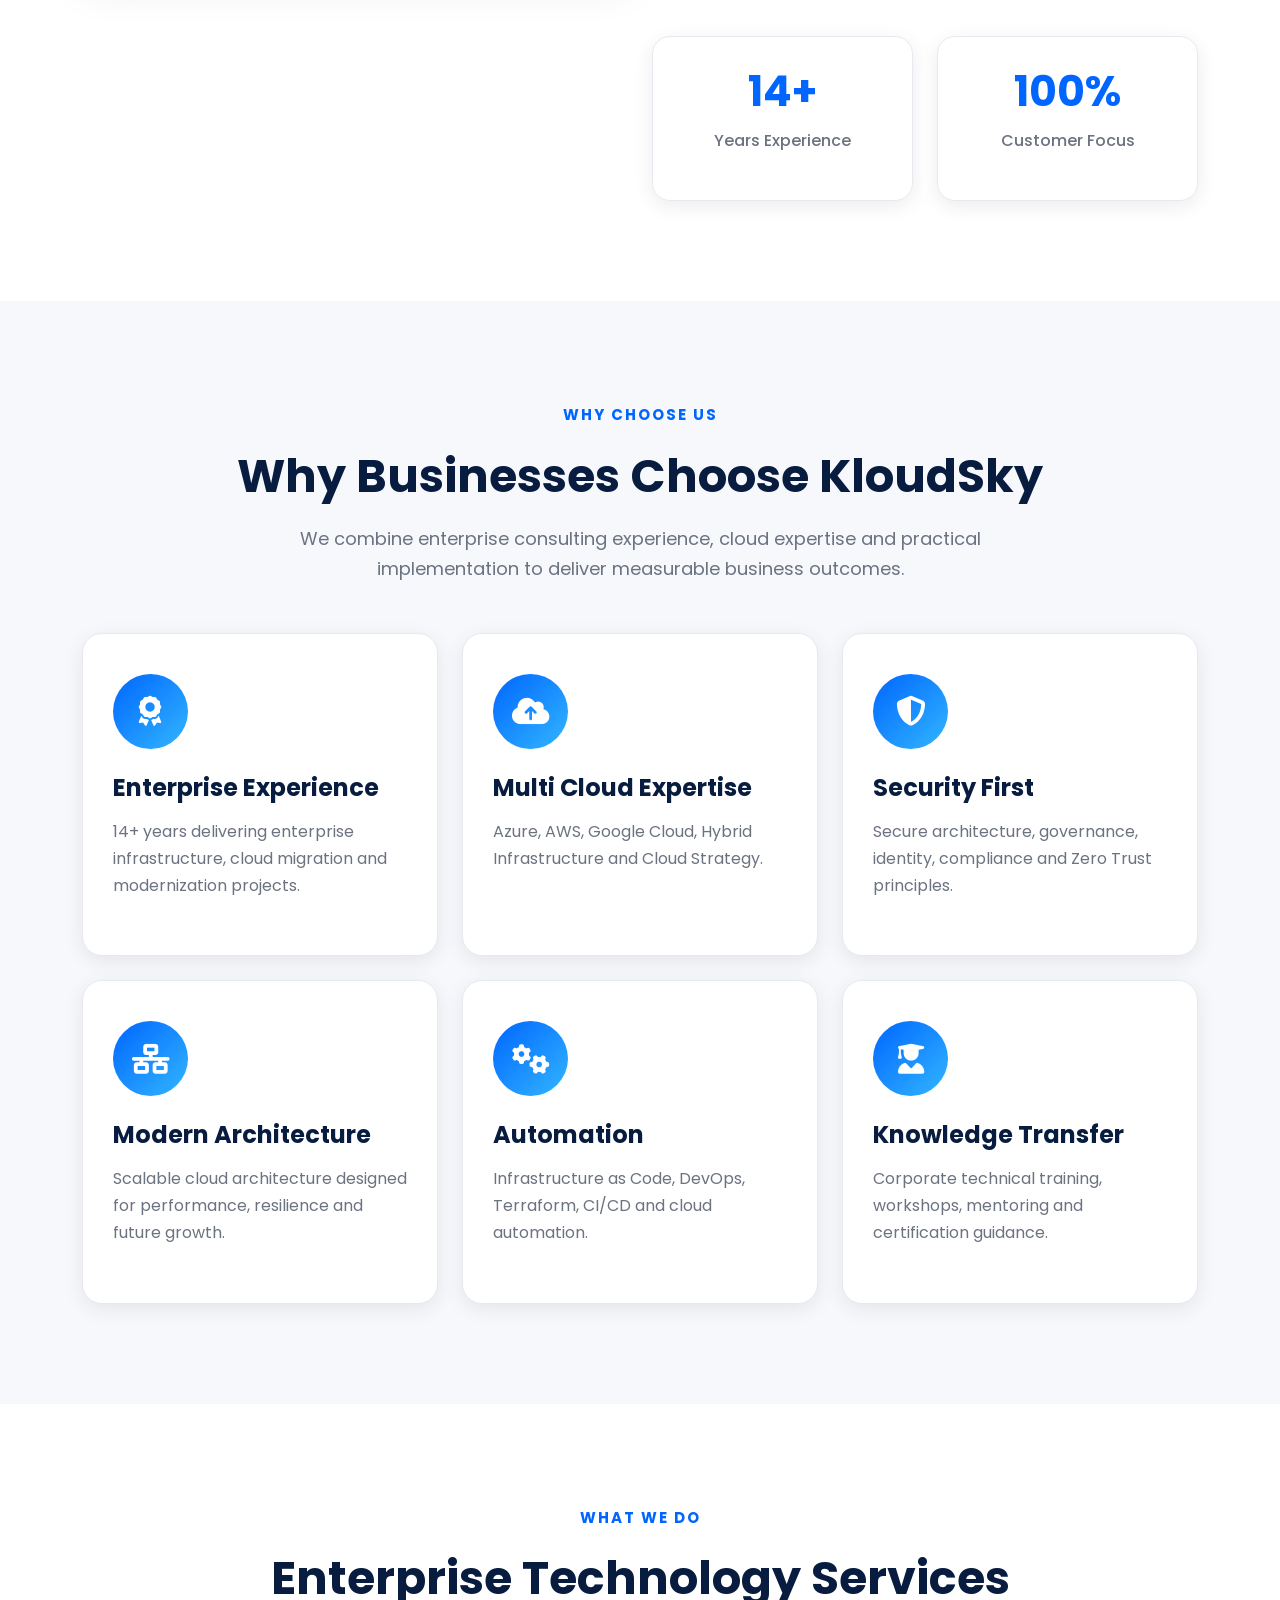
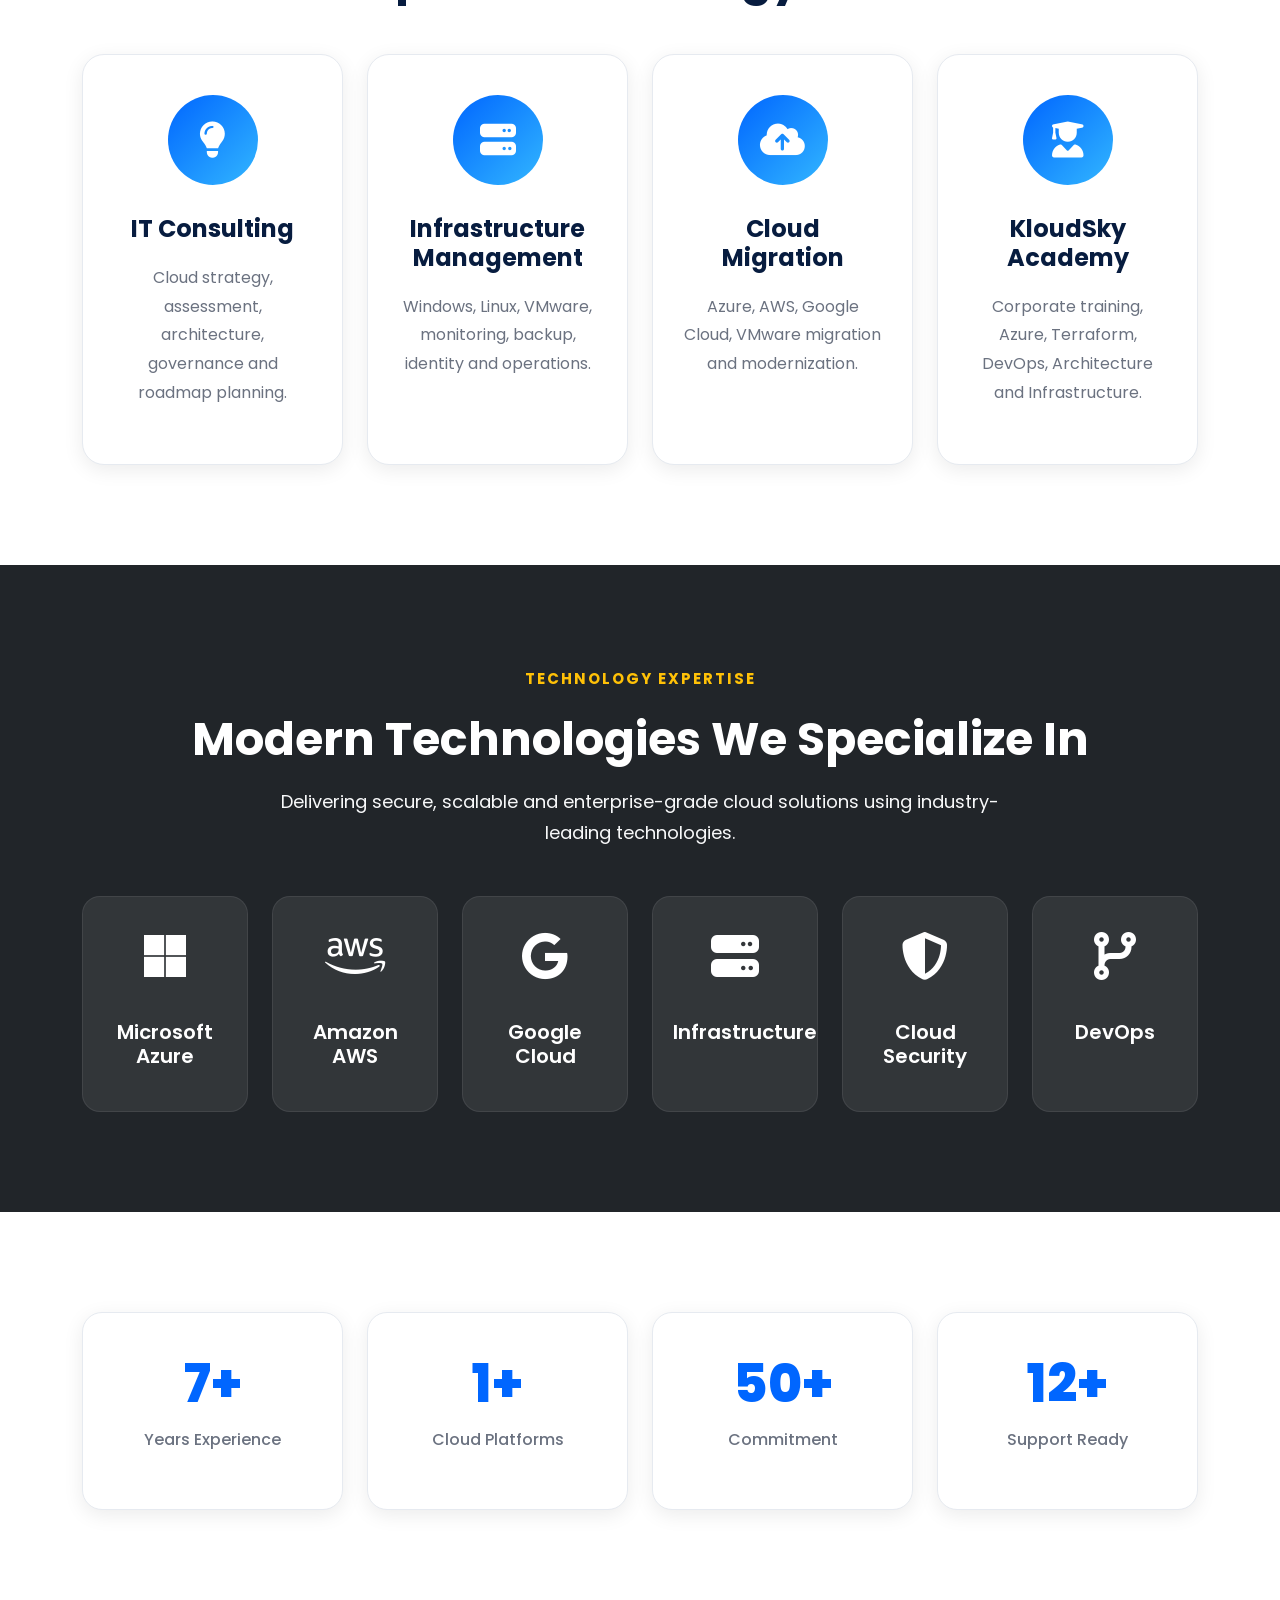
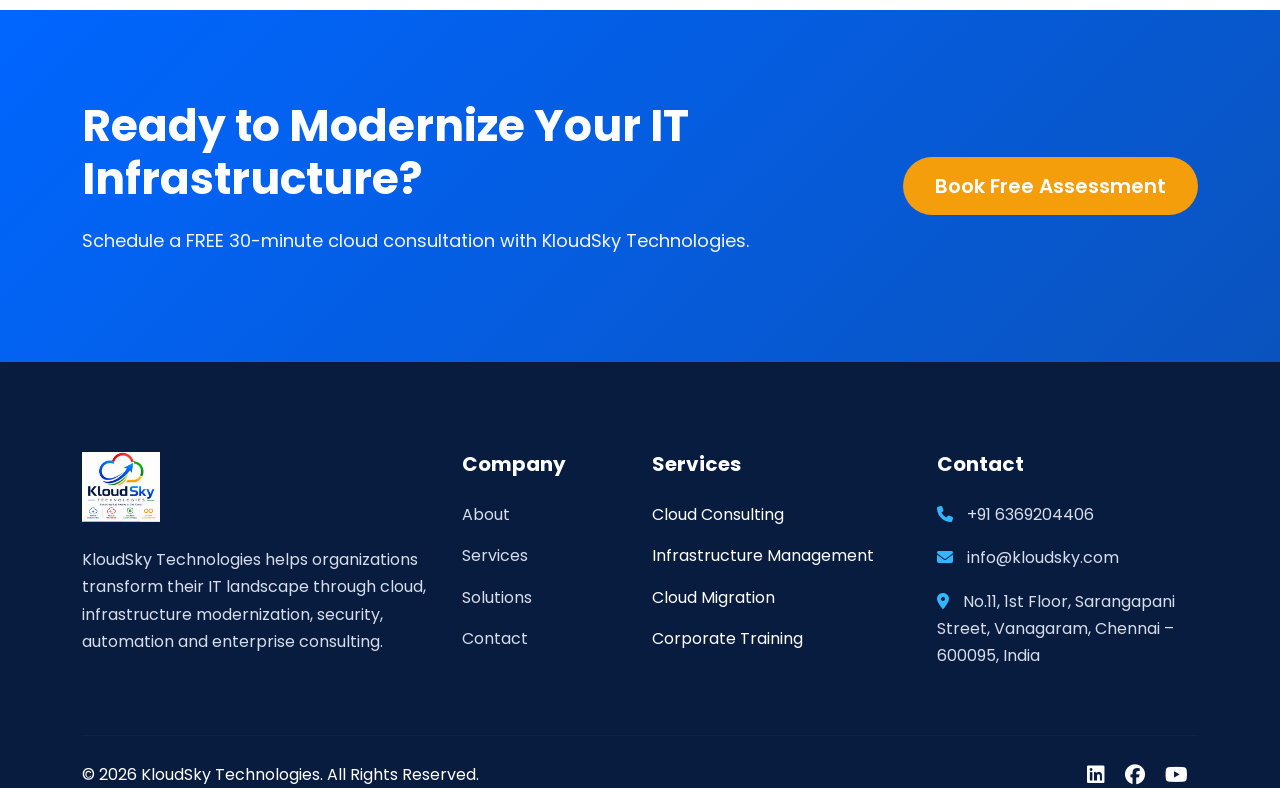
==== commit 36ba11e9: "index changes" ====
--- a/index.html
+++ b/index.html
@@ -95,6 +95,7 @@
 
                     <img src="assets/images/logo.png"
                         alt="KloudSky Logo"
+
                     <span class="brand-text">
 
                         KloudSky
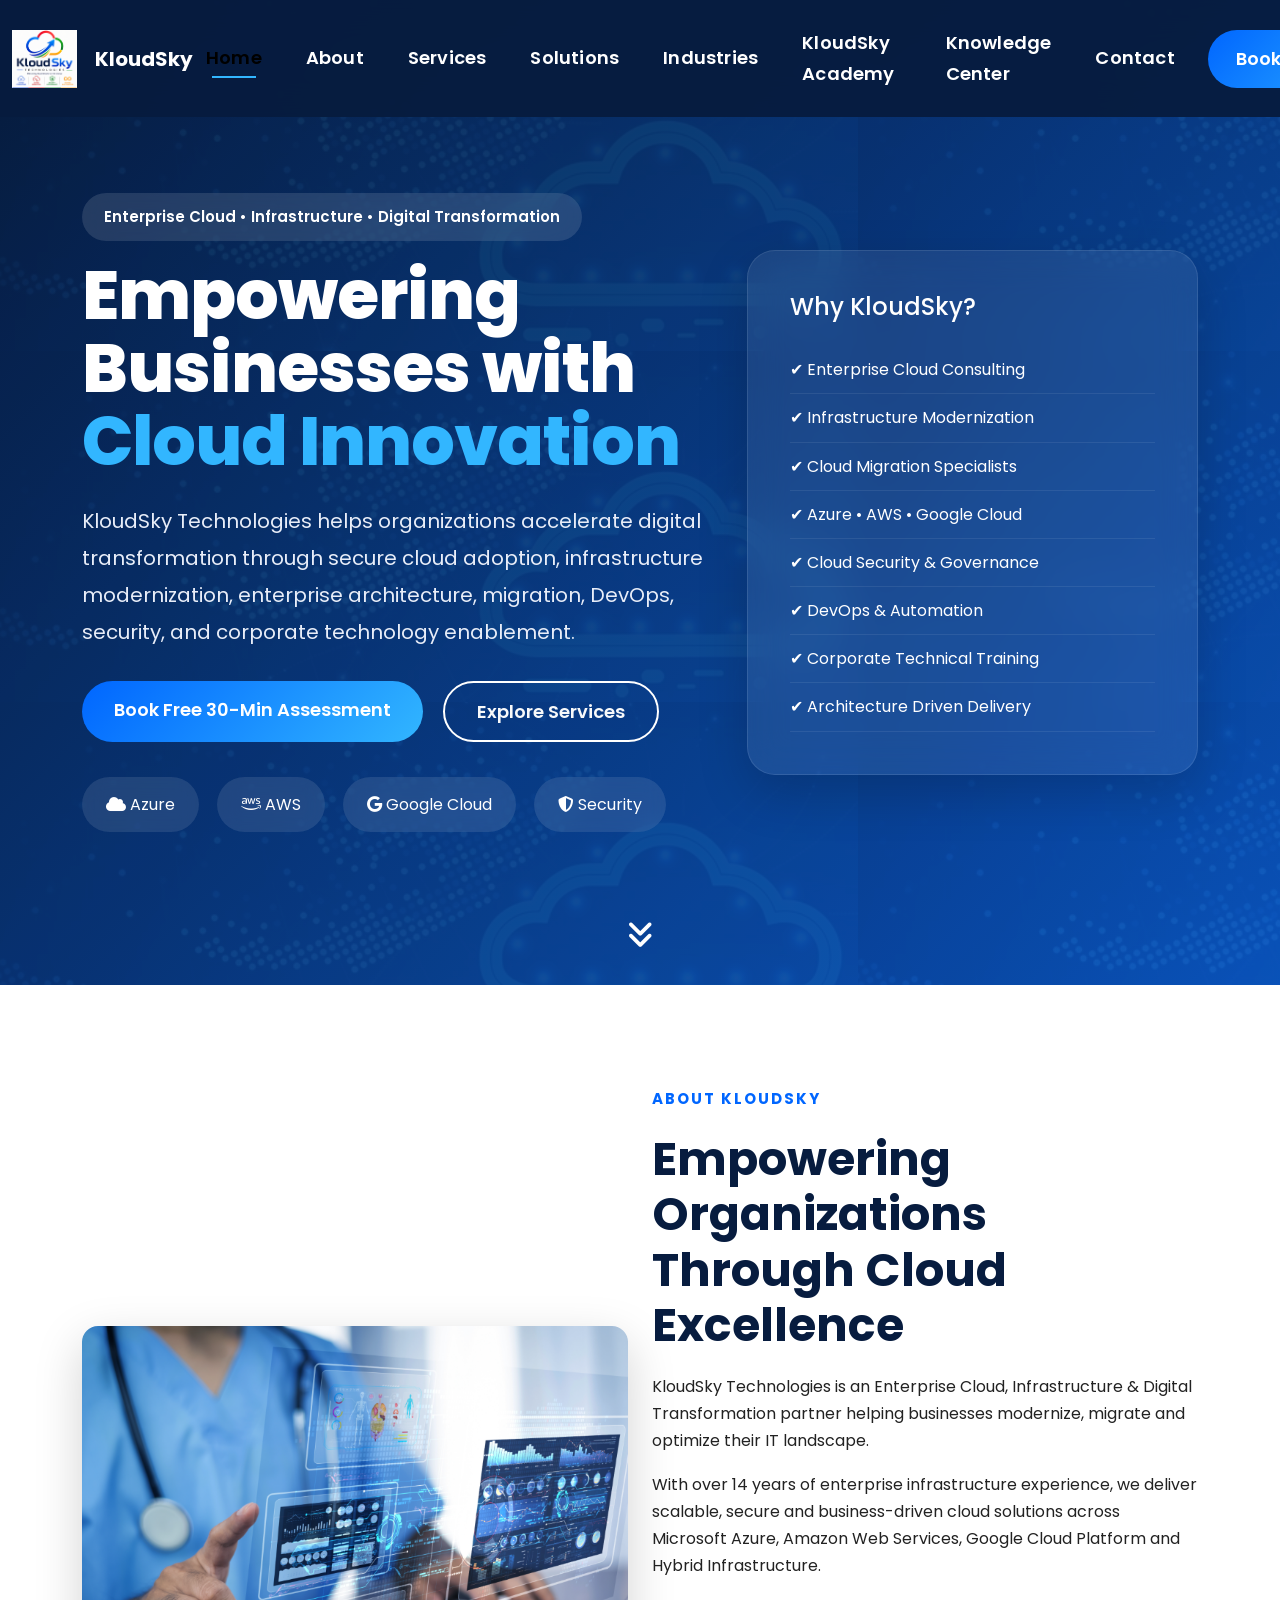
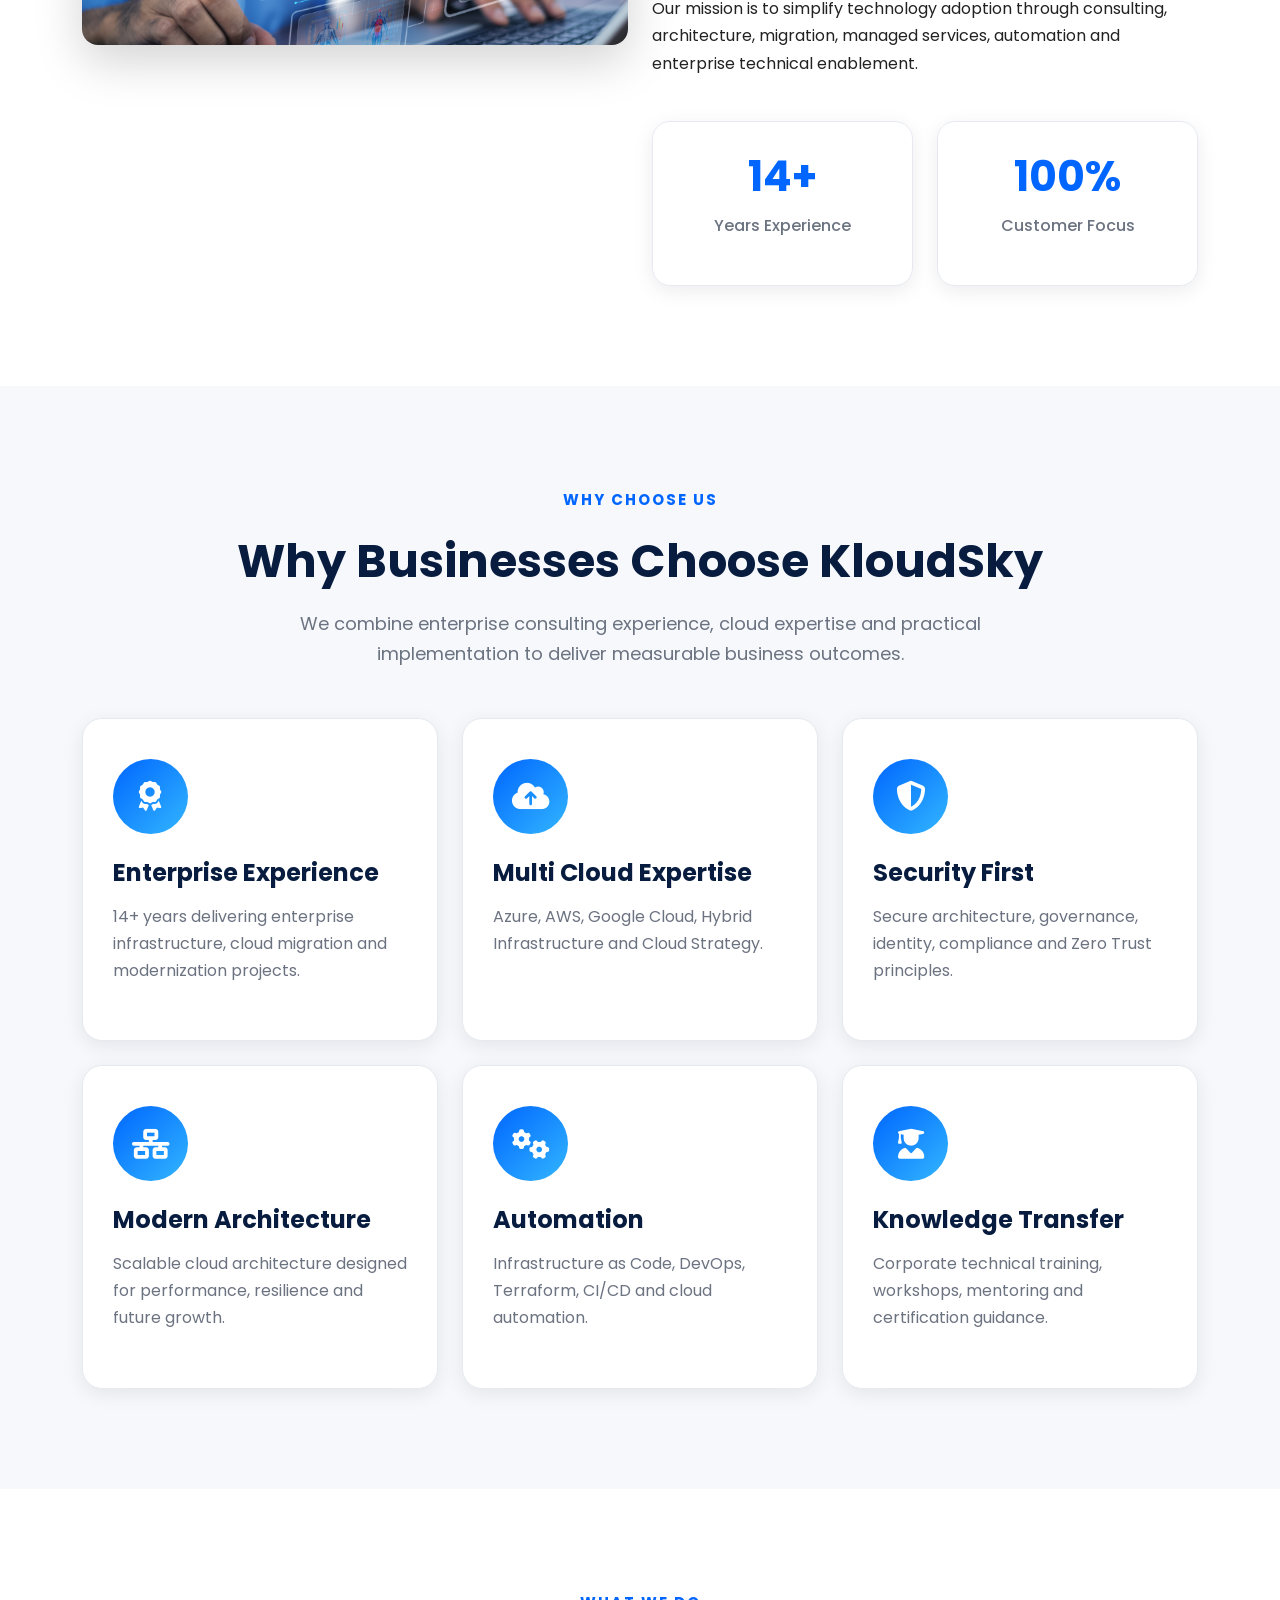
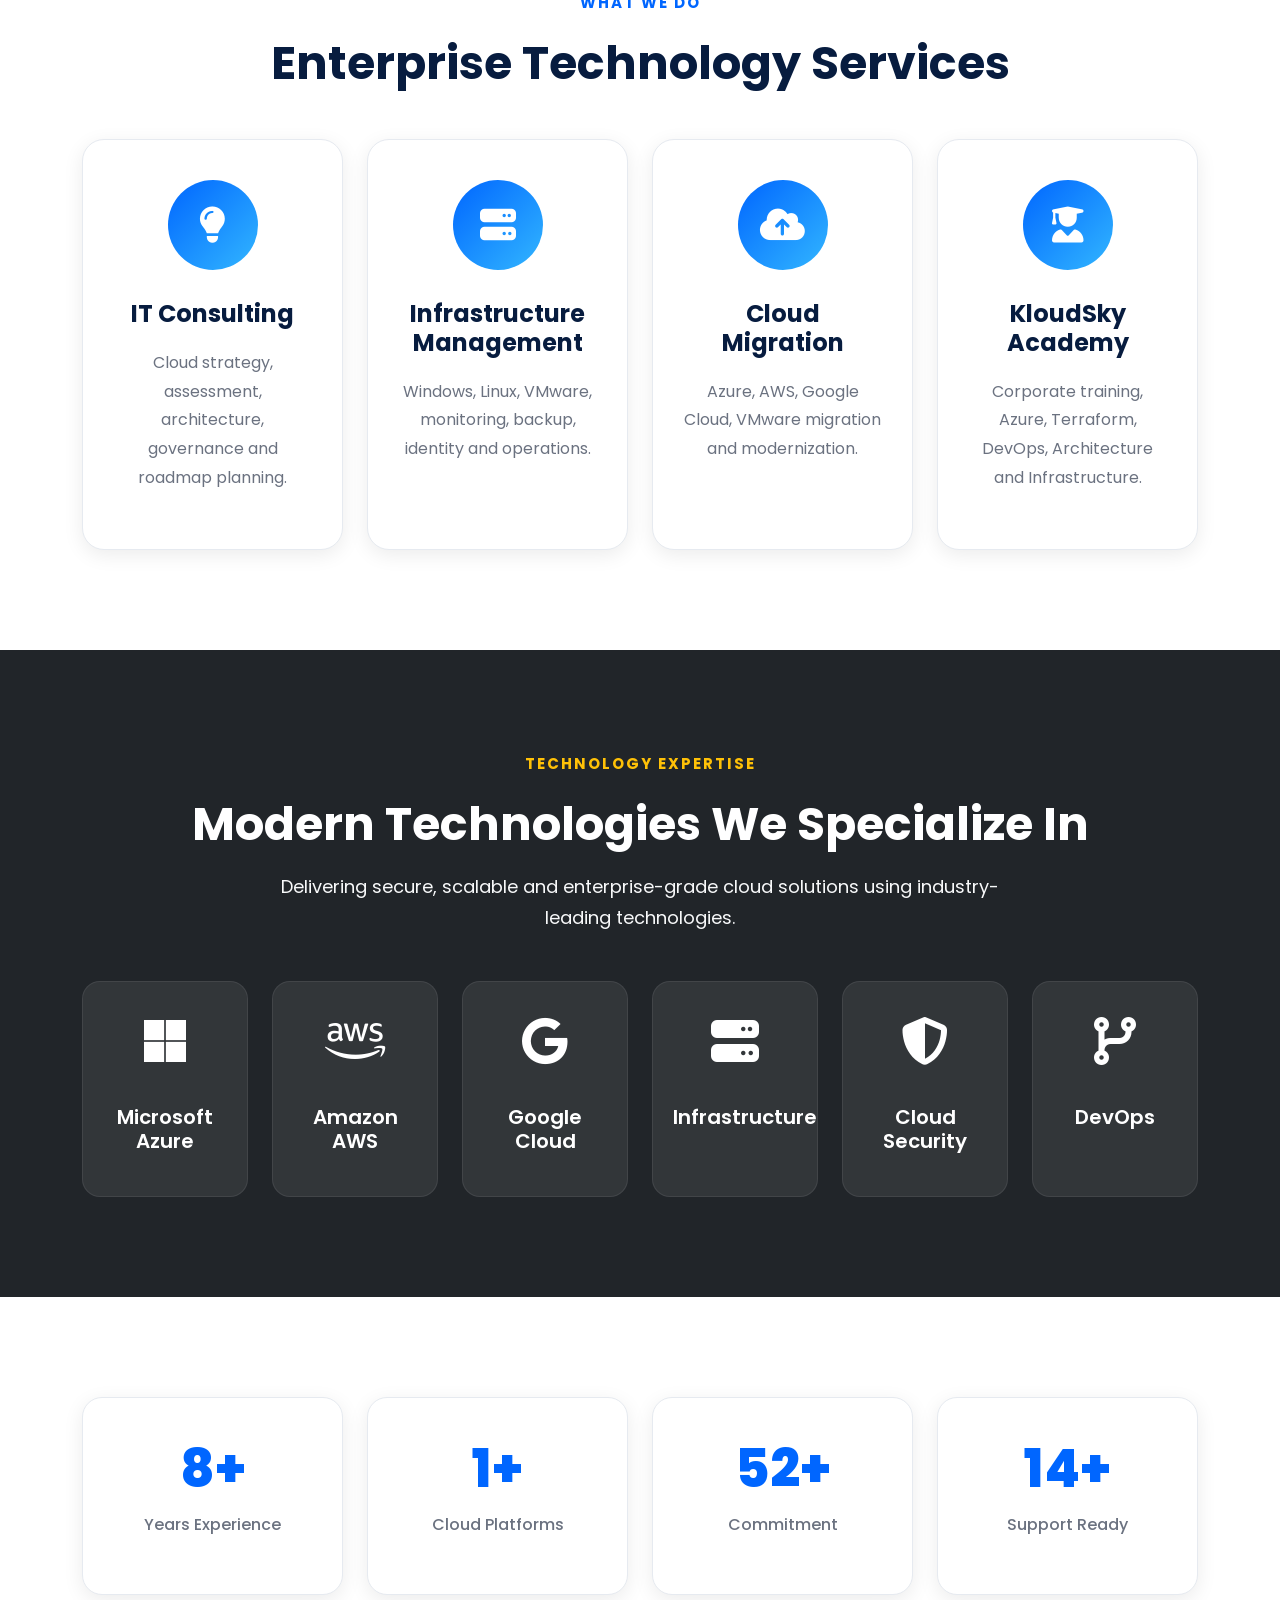
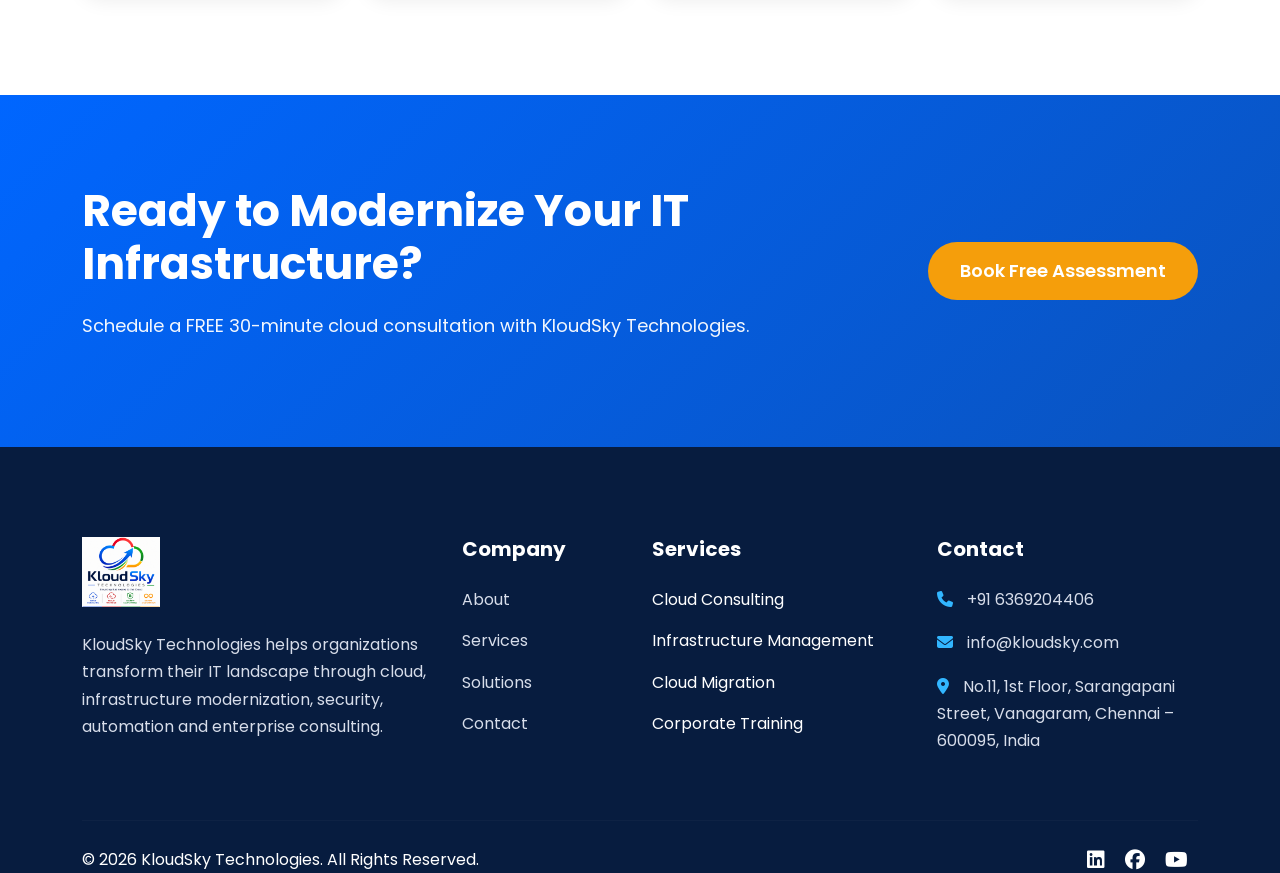
==== commit 80d6a89f: "indis" ====
--- a/index.html
+++ b/index.html
@@ -95,7 +95,6 @@
 
                     <img src="assets/images/logo.png"
                         alt="KloudSky Logo"
-
                     <span class="brand-text">
 
                         KloudSky
--- a/assets/css/style.css
+++ b/assets/css/style.css
@@ -243,23 +243,25 @@
 
 .navbar{
 
-    background:rgba(7,28,63,.97);
-
-    backdrop-filter:blur(16px);
-
-    padding:14px 0;
-
-    transition:all .35s ease;
-
-    box-shadow:0 8px 24px rgba(0,0,0,.08);
-
-    z-index:9999;
+    background:rgba(7,28,63,.96);
+
+    backdrop-filter:blur(18px);
+
+    padding:16px 0;
+
+    min-height:92px;
+
+    transition:.35s;
+
+    box-shadow:0 6px 20px rgba(0,0,0,.18);
 
 }
 
 .navbar .container{
 
-    max-width:1320px;
+    max-width:1440px;
+
+    width:100%;
 
 }
 
@@ -269,19 +271,47 @@
 
     align-items:center;
 
-    gap:14px;
-
-    margin-right:45px;
+    gap:18px;
+
+    margin-right:50px;
+
+    color:#fff;
+
+    font-weight:700;
+
+    white-space:nowrap;
 
 }
 
 .navbar-brand img{
 
+    height:58px;
+
     width:auto;
 
-    height:60px;
-
-    transition:.3s ease;
+    transition:.3s;
+
+}
+
+.navbar-brand{
+
+    display:flex;
+
+    align-items:center;
+
+    gap:18px;
+
+}
+
+.navbar-brand span{
+
+    font-size:18px;
+
+    font-weight:700;
+
+    color:#fff;
+
+    letter-spacing:.3px;
 
 }
 
@@ -297,980 +327,1177 @@
 
     color:#ffffff;
 
+    font-size:30px;
+
+    font-weight:800;
+
+    letter-spacing:.4px;
+
+    line-height:1;
+
+}
+
+.navbar-collapse{
+
+    justify-content:space-between;
+
+}
+
+.navbar-nav{
+
+    display:flex;
+
+    align-items:center;
+
+    gap:8px;
+
+    margin:auto;
+
+}
+
+.nav-link{
+
+    color:#fff;
+
+    margin-left:20px;
+
+    padding:10px 0;
+
+    font-size:18px;
+
+    font-weight:600;
+
+    letter-spacing:.2px;
+
+    position:relative;
+
+    transition:.3s;
+
+}
+
+.nav-link:hover,
+
+.nav-link.active{
+
+    color:var(--secondary);
+
+}
+
+.nav-link::after{
+
+    content:"";
+
+    position:absolute;
+
+    left:14px;
+
+    bottom:6px;
+
+    width:0;
+
+    height:2px;
+
+    background:var(--secondary);
+
+    transition:.3s;
+
+}
+
+.nav-link:hover::after,
+
+.nav-link.active::after{
+
+    width:calc(100% - 28px);
+
+}
+
+.navbar-toggler{
+
+    border:none;
+
+    color:#fff;
+
     font-size:28px;
 
+}
+
+.navbar-toggler:focus{
+
+    box-shadow:none;
+
+}
+
+.nav-btn{
+
+    margin-left:25px;
+
+    min-width:220px;
+
+    height:52px;
+
+    display:flex;
+
+    align-items:center;
+
+    justify-content:center;
+
+    border-radius:50px;
+
+    font-weight:600;
+
+    white-space:nowrap;
+
+}
+
+.nav-btn:hover{
+
+    box-shadow:var(--shadow-md);
+
+}
+
+@media(max-width:991px){
+
+.navbar{
+
+    min-height:78px;
+
+    padding:12px 0;
+
+}
+
+.navbar-brand{
+
+    gap:12px;
+
+    margin-right:0;
+
+}
+
+.navbar-brand img{
+
+    height:48px;
+
+}
+
+.brand-text{
+
+    font-size:24px;
+
+}
+
+.navbar-collapse{
+
+    margin-top:18px;
+
+}
+
+.navbar-nav{
+
+    gap:0;
+
+}
+
+.nav-link{
+
+    padding:14px 0 !important;
+
+}
+
+.nav-link::after{
+
+    display:none;
+
+}
+
+.nav-btn{
+
+    width:100%;
+
+    margin:20px 0 0;
+
+}
+
+}
+
+/*==============================================================
+    Buttons
+==============================================================*/
+
+.btn{
+
+    border-radius:50px;
+
+    padding:15px 32px;
+
+    min-height:58px;
+
+    font-size:18px;
+
+    font-weight:600;
+
+    transition:.35s;
+
+}
+
+.btn-primary{
+
+    background:linear-gradient(135deg,#0066FF,#32B6FF);
+
+    border:none;
+
+}
+
+.btn-primary:hover{
+
+    transform:translateY(-4px);
+
+    box-shadow:var(--shadow-md);
+
+}
+
+.btn-outline-light{
+
+    border:2px solid #fff;
+
+}
+
+.btn-outline-light:hover{
+
+    background:#fff;
+
+    color:#0066FF;
+
+}
+
+.btn-warning{
+
+    background:#F59E0B;
+
+    border:none;
+
+    color:#fff;
+
+}
+
+.btn-warning:hover{
+
+    background:#e58f05;
+
+}
+
+
+/*==============================================================
+    Hero Section
+==============================================================*/
+
+.hero-section{
+
+    position:relative;
+
+    min-height:850px;
+
+    display:flex;
+
+    align-items:center;
+
+    background:linear-gradient(135deg,#071C3F,#0A53BE);
+
+    overflow:hidden;
+
+    color:#fff;
+
+    padding-top:130px;
+
+    padding-bottom:90px;
+
+}
+
+.hero-overlay{
+
+    position:absolute;
+
+    inset:0;
+
+    background:url('../images/cloud-pattern.png');
+
+    opacity:.06;
+
+}
+
+.hero-section .container{
+
+    position:relative;
+
+    z-index:2;
+
+}
+
+.hero-section .row{
+
+    align-items:center;
+
+    min-height:calc(100vh - 135px);
+
+}
+
+.hero-content{
+
+    display:flex;
+
+    flex-direction:column;
+
+    justify-content:center;
+
+}
+
+.hero-tag{
+
+    display:inline-block;
+
+    background:rgba(255,255,255,.12);
+
+    padding:11px 22px;
+
+    border-radius:40px;
+
+    margin-bottom:18px;
+
+    font-size:15px;
+
+    font-weight:600;
+
+    backdrop-filter:blur(15px);
+
+}
+
+.hero-section h1{
+
+    font-size:68px;
+
+    line-height:1.08;
+
+    font-weight:800;
+
+    letter-spacing:-1px;
+
+    margin-bottom:18px;
+
+}
+
+.hero-section h1 span{
+
+    color:var(--secondary);
+
+}
+
+.hero-section p{
+
+    margin:24px 0;
+
+    font-size:20px;
+
+    line-height:1.85;
+
+    max-width:670px;
+
+    color:#E8EDF8;
+
+}
+
+.hero-buttons{
+
+    display:flex;
+
+    gap:20px;
+
+    margin-top:30px;
+
+    margin-bottom:35px;
+
+    flex-wrap:wrap;
+
+}
+
+.hero-highlights{
+
+    display:flex;
+
+    flex-wrap:wrap;
+
+    gap:18px;
+
+}
+
+.hero-highlights div{
+
+    background:rgba(255,255,255,.10);
+
+    backdrop-filter:blur(10px);
+
+    border-radius:40px;
+
+    padding:14px 24px;
+
+}
+
+.hero-image{
+
+    display:flex;
+
+    justify-content:center;
+
+    align-items:center;
+
+}
+
+.hero-image img{
+
+    width:100%;
+
+    max-width:620px;
+
+    height:auto;
+
+    object-fit:contain;
+
+}
+
+.hero-card{
+
+    background:rgba(255,255,255,.08);
+
+    border:1px solid rgba(255,255,255,.10);
+
+    border-radius:28px;
+
+    padding:42px;
+
+    backdrop-filter:blur(18px);
+
+    box-shadow:var(--shadow-lg);
+
+    height:100%;
+
+}
+
+.hero-card h4{
+
+    margin-bottom:24px;
+
+}
+
+.hero-card li{
+
+    padding:10px 0;
+
+    border-bottom:1px solid rgba(255,255,255,.08);
+
+}
+
+.hero-image{
+
+    width:100%;
+
+    max-width:620px;
+
+    margin-left:auto;
+
+}
+
+.hero-image img{
+
+    width:100%;
+
+    height:auto;
+
+    border-radius:24px;
+
+    object-fit:cover;
+
+    box-shadow:0 20px 45px rgba(0,0,0,.25);
+
+}
+
+.scroll-down{
+
+    position:absolute;
+
+    left:50%;
+
+    bottom:24px;
+
+    transform:translateX(-50%);
+
+    font-size:30px;
+
+    animation:bounce 2s infinite;
+
+}
+
+/*==============================================================
+    Company Overview
+==============================================================*/
+
+.mini-card{
+
+    background:#ffffff;
+
+    border-radius:18px;
+
+    padding:30px;
+
+    margin-top:20px;
+
+    text-align:center;
+
+    box-shadow:var(--shadow-sm);
+
+    transition:var(--transition);
+
+    border:1px solid var(--border);
+
+}
+
+.mini-card:hover{
+
+    transform:translateY(-10px);
+
+    box-shadow:var(--shadow-md);
+
+}
+
+.mini-card h3{
+
+    color:var(--primary);
+
+    font-size:42px;
+
     font-weight:700;
 
-    letter-spacing:.5px;
-
-    line-height:1;
-
-    white-space:nowrap;
-
-}
-
-.navbar-nav{
+}
+
+.mini-card p{
+
+    margin-top:10px;
+
+    color:var(--gray);
+
+    font-weight:500;
+
+}
+
+
+/*==============================================================
+    Feature Cards
+==============================================================*/
+
+.feature-card{
+
+    background:#ffffff;
+
+    border-radius:20px;
+
+    padding:40px 30px;
+
+    height:100%;
+
+    transition:.35s;
+
+    border:1px solid var(--border);
+
+    box-shadow:var(--shadow-sm);
+
+}
+
+.feature-card:hover{
+
+    transform:translateY(-12px);
+
+    box-shadow:var(--shadow-lg);
+
+}
+
+.feature-card i{
+
+    width:75px;
+
+    height:75px;
+
+    background:linear-gradient(135deg,var(--primary),var(--secondary));
+
+    color:#fff;
+
+    border-radius:50%;
 
     display:flex;
 
+    justify-content:center;
+
     align-items:center;
 
-    gap:8px;
-
-}
-
-.nav-link{
-
-    color:#ffffff;
-
-    font-size:16px;
+    font-size:30px;
+
+    margin-bottom:25px;
+
+}
+
+.feature-card h4{
+
+    color:var(--dark);
+
+    font-weight:700;
+
+    margin-bottom:15px;
+
+}
+
+.feature-card p{
+
+    color:var(--gray);
+
+}
+
+
+/*==============================================================
+    Service Cards
+==============================================================*/
+
+.service-card{
+
+    background:#ffffff;
+
+    padding:40px 30px;
+
+    border-radius:22px;
+
+    text-align:center;
+
+    border:1px solid var(--border);
+
+    transition:var(--transition);
+
+    box-shadow:var(--shadow-sm);
+
+    height:100%;
+
+}
+
+.service-card:hover{
+
+    transform:translateY(-12px);
+
+    box-shadow:var(--shadow-lg);
+
+}
+
+.service-card i{
+
+    width:90px;
+
+    height:90px;
+
+    margin:auto;
+
+    display:flex;
+
+    justify-content:center;
+
+    align-items:center;
+
+    border-radius:50%;
+
+    background:linear-gradient(135deg,#0066FF,#32B6FF);
+
+    color:#fff;
+
+    font-size:36px;
+
+    margin-bottom:30px;
+
+}
+
+.service-card h4{
+
+    font-size:24px;
+
+    color:var(--dark);
+
+    font-weight:700;
+
+    margin-bottom:20px;
+
+}
+
+.service-card p{
+
+    color:var(--gray);
+
+    line-height:1.8;
+
+}
+
+
+/*==============================================================
+    Technology Cards
+==============================================================*/
+
+.tech-card{
+
+    background:rgba(255,255,255,.08);
+
+    border-radius:18px;
+
+    padding:35px 20px;
+
+    transition:.35s;
+
+    border:1px solid rgba(255,255,255,.08);
+
+    height:100%;
+
+}
+
+.tech-card:hover{
+
+    background:linear-gradient(135deg,#0066FF,#32B6FF);
+
+    transform:translateY(-10px);
+
+}
+
+.tech-card i{
+
+    margin-bottom:20px;
+
+}
+
+.tech-card h5{
+
+    margin-top:20px;
 
     font-weight:600;
 
-    padding:12px 14px !important;
-
-    position:relative;
+}
+
+
+/*==============================================================
+    Counter Section
+==============================================================*/
+
+.counter-box{
+
+    background:#fff;
+
+    padding:40px;
+
+    border-radius:20px;
+
+    box-shadow:var(--shadow-sm);
+
+    transition:.35s;
+
+    border:1px solid var(--border);
+
+}
+
+.counter-box:hover{
+
+    transform:translateY(-10px);
+
+    box-shadow:var(--shadow-md);
+
+}
+
+.counter-box h2{
+
+    font-size:52px;
+
+    color:var(--primary);
+
+    font-weight:800;
+
+}
+
+.counter-box p{
+
+    color:var(--gray);
+
+    margin-top:10px;
+
+    font-weight:500;
+
+}
+
+
+/*==============================================================
+    CTA Section
+==============================================================*/
+
+.cta-section{
+
+    background:linear-gradient(135deg,#0066FF,#0A53BE);
+
+    color:#fff;
+
+    padding:90px 0;
+
+}
+
+.cta-section h2{
+
+    font-size:44px;
+
+    font-weight:700;
+
+}
+
+.cta-section p{
+
+    font-size:18px;
+
+    opacity:.95;
+
+    margin-top:20px;
+
+}
+
+
+/*==============================================================
+    Footer
+==============================================================*/
+
+.footer{
+
+    background:#071C3F;
+
+    color:#fff;
+
+    padding-top:90px;
+
+}
+
+.footer h5{
+
+    margin-bottom:25px;
+
+    font-weight:700;
+
+}
+
+.footer p{
+
+    color:#D7DDEA;
+
+}
+
+.footer-links li{
+
+    margin-bottom:14px;
+
+}
+
+.footer-links a{
+
+    color:#D7DDEA;
 
     transition:.3s;
 
 }
 
-.nav-link:hover,
-
-.nav-link.active{
-
-    color:var(--secondary);
-
-}
-
-.nav-link::after{
-
-    content:"";
-
-    position:absolute;
-
-    left:14px;
-
-    bottom:6px;
-
-    width:0;
-
-    height:2px;
-
-    background:var(--secondary);
-
-    transition:.3s ease;
-
-}
-
-.nav-link:hover::after,
-
-.nav-link.active::after{
-
-    width:calc(100% - 28px);
-
-}
-
-.navbar-toggler{
+.footer-links a:hover{
+
+    color:#32B6FF;
+
+    padding-left:6px;
+
+}
+
+.footer hr{
+
+    border-color:rgba(255,255,255,.1);
+
+    margin:50px 0 25px;
+
+}
+
+.footer i{
+
+    color:#32B6FF;
+
+    margin-right:10px;
+
+}
+
+.footer .fab{
+
+    color:#fff;
+
+    transition:.3s;
+
+}
+
+.footer .fab:hover{
+
+    color:#32B6FF;
+
+}
+
+
+/*==============================================================
+    Back To Top
+==============================================================*/
+
+#backToTop{
+
+    position:fixed;
+
+    right:30px;
+
+    bottom:30px;
+
+    width:55px;
+
+    height:55px;
 
     border:none;
 
-    color:#ffffff;
-
-    font-size:28px;
-
-}
-
-.navbar-toggler:focus{
-
-    box-shadow:none;
-
-}
-
-.nav-btn{
-
-    margin-left:26px;
-
-    padding:13px 28px;
-
-    border-radius:50px;
-
-    font-weight:600;
-
-    white-space:nowrap;
-
-    box-shadow:var(--shadow-sm);
-
-}
-
-.nav-btn:hover{
+    border-radius:50%;
+
+    background:linear-gradient(135deg,#0066FF,#32B6FF);
+
+    color:#fff;
+
+    cursor:pointer;
+
+    display:none;
+
+    z-index:999;
 
     box-shadow:var(--shadow-md);
 
-}
-
-@media(max-width:991px){
-
-.navbar{
-
-    padding:12px 0;
-
-}
-
-.navbar-brand{
-
-    gap:10px;
-
-    margin-right:0;
-
-}
-
-.navbar-brand img{
-
-    height:54px;
-
-}
-
-.brand-text{
-
-    font-size:24px;
-
-}
-
-.navbar-nav{
-
-    margin-top:20px;
-
-    gap:0;
-
-}
-
-.nav-link{
-
-    padding:14px 0 !important;
-
-}
-
-.nav-link::after{
-
-    display:none;
-
-}
-
-.nav-btn{
+    transition:.35s;
+
+}
+
+#backToTop:hover{
+
+    transform:translateY(-6px);
+
+}
+
+
+/*==============================================================
+    Animations
+==============================================================*/
+
+@keyframes floatLogo{
+
+    0%{transform:translateY(0);}
+
+    50%{transform:translateY(-10px);}
+
+    100%{transform:translateY(0);}
+
+}
+
+@keyframes bounce{
+
+    0%,20%,50%,80%,100%{
+
+        transform:translate(-50%,0);
+
+    }
+
+    40%{
+
+        transform:translate(-50%,-12px);
+
+    }
+
+    60%{
+
+        transform:translate(-50%,-6px);
+
+    }
+
+}
+
+.footer .fab:hover{
+
+    color:#32B6FF;
+
+}
+
+
+/*==============================================================
+    Back To Top
+==============================================================*/
+
+#backToTop{
+
+    ...
+}
+
+
+/*==============================================================
+    Animations
+==============================================================*/
+
+@keyframes floatLogo{
+
+    ...
+}
+
+@keyframes bounce{
+
+    ...
+}
+
+
+/*==============================================================
+Hero Page Consistency
+==============================================================*/
+
+.page-hero{
+
+    padding-top:30px;
+
+}
+
+.page-hero .container{
+
+    align-items:center;
+
+}
+
+.page-hero .hero-tag{
+
+    margin-bottom:16px;
+
+}
+
+.page-hero h1{
+
+    margin-top:0;
+
+}
+
+.page-hero img{
+
+    border-radius:24px;
 
     width:100%;
 
-    margin:20px 0 0;
-
-}
-
-}
-
-/*==============================================================
-    Buttons
-==============================================================*/
-
-.btn{
-
-    border-radius:50px;
-
-    padding:14px 32px;
-
-    font-weight:600;
-
-    transition:.35s;
-
-}
-
-.btn-primary{
-
-    background:linear-gradient(135deg,#0066FF,#32B6FF);
-
-    border:none;
-
-}
-
-.btn-primary:hover{
-
-    transform:translateY(-4px);
-
-    box-shadow:var(--shadow-md);
-
-}
-
-.btn-outline-light{
-
-    border:2px solid #fff;
-
-}
-
-.btn-outline-light:hover{
-
-    background:#fff;
-
-    color:#0066FF;
-
-}
-
-.btn-warning{
-
-    background:#F59E0B;
-
-    border:none;
-
-    color:#fff;
-
-}
-
-.btn-warning:hover{
-
-    background:#e58f05;
-
-}
-
-
-/*==============================================================
-    Hero Section
-==============================================================*/
+    height:auto;
+
+    object-fit:cover;
+
+}
+
+.page-hero .breadcrumb{
+
+    margin-top:35px;
+
+    font-size:15px;
+
+}
+
+.page-hero .breadcrumb a{
+
+    color:#32B6FF;
+
+}
+
+.page-hero .breadcrumb-item{
+
+    color:#b9c7dd;
+
+}
+
+/*==============================================================
+    Responsive
+==============================================================*/
+
+@media(max-width:992px){
 
 .hero-section{
 
-    position:relative;
-
-    min-height:100vh;
-
-    display:flex;
-
-    align-items:center;
-
-    background:linear-gradient(135deg,#071C3F,#0A53BE);
-
-    overflow:hidden;
-
-    color:#fff;
-
-}
-
-.hero-overlay{
-
-    position:absolute;
-
-    inset:0;
-
-    background:url('../images/cloud-pattern.png');
-
-    opacity:.08;
-
-}
-
-.hero-section .container{
-
-    position:relative;
-
-    z-index:2;
-
-}
-
-.hero-tag{
-
-    display:inline-block;
-
-    background:rgba(255,255,255,.12);
-
-    padding:10px 18px;
-
-    border-radius:40px;
+    padding:120px 0 80px;
+
+    text-align:center;
+
+}
+
+.hero-section h1{
+
+    font-size:48px;
+
+}
+
+.hero-buttons{
+
+    justify-content:center;
+
+    flex-wrap:wrap;
+
+}
+
+.hero-highlights{
+
+    justify-content:center;
+
+}
+
+.hero-card{
+
+    margin-top:50px;
+
+}
+
+.section-title{
+
+    font-size:36px;
+
+}
+
+}
+
+@media(max-width:768px){
+
+.section-padding{
+
+    padding:70px 0;
+
+}
+
+.hero-section h1{
+
+    font-size:36px;
+
+}
+
+.hero-section p{
+
+    font-size:17px;
+
+}
+
+.hero-buttons .btn{
+
+    width:100%;
+
+}
+
+.counter-box{
 
     margin-bottom:25px;
 
-    font-size:14px;
-
-    backdrop-filter:blur(15px);
-
-}
-
-.hero-section h1{
-
-    font-size:68px;
-
-    line-height:1.2;
-
-    font-weight:800;
-
-}
-
-.hero-section h1 span{
-
-    color:#32B6FF;
-
-}
-
-.hero-section p{
-
-    margin:30px 0;
-
-    font-size:20px;
-
-    max-width:650px;
-
-    color:#E8EDF8;
-
-}
-
-.hero-buttons{
-
-    display:flex;
-
-    gap:18px;
-
-    margin-top:35px;
-
-}
-
-.hero-highlights{
-
-    display:flex;
-
-    flex-wrap:wrap;
-
-    gap:20px;
-
-    margin-top:60px;
-
-}
-
-.hero-highlights div{
-
-    background:rgba(255,255,255,.10);
-
-    padding:15px 25px;
-
-    border-radius:50px;
-
-    backdrop-filter:blur(12px);
-
-}
-
-.hero-card{
-
-    background:rgba(255,255,255,.08);
-
-    border:1px solid rgba(255,255,255,.10);
-
-    border-radius:25px;
-
-    padding:40px;
-
-    backdrop-filter:blur(18px);
-
-    box-shadow:var(--shadow-lg);
-
-}
-
-.hero-card h4{
-
-    margin-bottom:25px;
-
-}
-
-.hero-card li{
-
-    padding:10px 0;
-
-    border-bottom:1px solid rgba(255,255,255,.08);
-
-}
-
-.scroll-down{
-
-    position:absolute;
-
-    bottom:30px;
-
-    left:50%;
-
-    transform:translateX(-50%);
-
-    font-size:32px;
-
-    animation:bounce 2s infinite;
-
-}
-
-/*==============================================================
-    Company Overview
-==============================================================*/
-
-.mini-card{
-
-    background:#ffffff;
-
-    border-radius:18px;
-
-    padding:30px;
-
-    margin-top:20px;
+}
+
+.footer{
 
     text-align:center;
 
-    box-shadow:var(--shadow-sm);
-
-    transition:var(--transition);
-
-    border:1px solid var(--border);
-
-}
-
-.mini-card:hover{
-
-    transform:translateY(-10px);
-
-    box-shadow:var(--shadow-md);
-
-}
-
-.mini-card h3{
-
-    color:var(--primary);
-
-    font-size:42px;
-
-    font-weight:700;
-
-}
-
-.mini-card p{
-
-    margin-top:10px;
-
-    color:var(--gray);
-
-    font-weight:500;
-
-}
-
-
-/*==============================================================
-    Feature Cards
-==============================================================*/
-
-.feature-card{
-
-    background:#ffffff;
-
-    border-radius:20px;
-
-    padding:40px 30px;
-
-    height:100%;
-
-    transition:.35s;
-
-    border:1px solid var(--border);
-
-    box-shadow:var(--shadow-sm);
-
-}
-
-.feature-card:hover{
-
-    transform:translateY(-12px);
-
-    box-shadow:var(--shadow-lg);
-
-}
-
-.feature-card i{
-
-    width:75px;
-
-    height:75px;
-
-    background:linear-gradient(135deg,var(--primary),var(--secondary));
-
-    color:#fff;
-
-    border-radius:50%;
-
-    display:flex;
-
-    justify-content:center;
-
-    align-items:center;
-
-    font-size:30px;
-
-    margin-bottom:25px;
-
-}
-
-.feature-card h4{
-
-    color:var(--dark);
-
-    font-weight:700;
-
-    margin-bottom:15px;
-
-}
-
-.feature-card p{
-
-    color:var(--gray);
-
-}
-
-
-/*==============================================================
-    Service Cards
-==============================================================*/
-
-.service-card{
-
-    background:#ffffff;
-
-    padding:40px 30px;
-
-    border-radius:22px;
-
-    text-align:center;
-
-    border:1px solid var(--border);
-
-    transition:var(--transition);
-
-    box-shadow:var(--shadow-sm);
-
-    height:100%;
-
-}
-
-.service-card:hover{
-
-    transform:translateY(-12px);
-
-    box-shadow:var(--shadow-lg);
-
-}
-
-.service-card i{
-
-    width:90px;
-
-    height:90px;
-
-    margin:auto;
-
-    display:flex;
-
-    justify-content:center;
-
-    align-items:center;
-
-    border-radius:50%;
-
-    background:linear-gradient(135deg,#0066FF,#32B6FF);
-
-    color:#fff;
-
-    font-size:36px;
-
-    margin-bottom:30px;
-
-}
-
-.service-card h4{
-
-    font-size:24px;
-
-    color:var(--dark);
-
-    font-weight:700;
-
-    margin-bottom:20px;
-
-}
-
-.service-card p{
-
-    color:var(--gray);
-
-    line-height:1.8;
-
-}
-
-
-/*==============================================================
-    Technology Cards
-==============================================================*/
-
-.tech-card{
-
-    background:rgba(255,255,255,.08);
-
-    border-radius:18px;
-
-    padding:35px 20px;
-
-    transition:.35s;
-
-    border:1px solid rgba(255,255,255,.08);
-
-    height:100%;
-
-}
-
-.tech-card:hover{
-
-    background:linear-gradient(135deg,#0066FF,#32B6FF);
-
-    transform:translateY(-10px);
-
-}
-
-.tech-card i{
-
-    margin-bottom:20px;
-
-}
-
-.tech-card h5{
-
-    margin-top:20px;
-
-    font-weight:600;
-
-}
-
-
-/*==============================================================
-    Counter Section
-==============================================================*/
-
-.counter-box{
-
-    background:#fff;
-
-    padding:40px;
-
-    border-radius:20px;
-
-    box-shadow:var(--shadow-sm);
-
-    transition:.35s;
-
-    border:1px solid var(--border);
-
-}
-
-.counter-box:hover{
-
-    transform:translateY(-10px);
-
-    box-shadow:var(--shadow-md);
-
-}
-
-.counter-box h2{
-
-    font-size:52px;
-
-    color:var(--primary);
-
-    font-weight:800;
-
-}
-
-.counter-box p{
-
-    color:var(--gray);
-
-    margin-top:10px;
-
-    font-weight:500;
-
-}
-
-
-/*==============================================================
-    CTA Section
-==============================================================*/
-
-.cta-section{
-
-    background:linear-gradient(135deg,#0066FF,#0A53BE);
-
-    color:#fff;
-
-    padding:90px 0;
-
-}
-
-.cta-section h2{
-
-    font-size:44px;
-
-    font-weight:700;
-
-}
-
-.cta-section p{
-
-    font-size:18px;
-
-    opacity:.95;
-
-    margin-top:20px;
-
-}
-
-
-/*==============================================================
-    Footer
-==============================================================*/
-
-.footer{
-
-    background:#071C3F;
-
-    color:#fff;
-
-    padding-top:90px;
-
-}
-
-.footer h5{
-
-    margin-bottom:25px;
-
-    font-weight:700;
-
-}
-
-.footer p{
-
-    color:#D7DDEA;
-
-}
-
-.footer-links li{
-
-    margin-bottom:14px;
-
-}
-
-.footer-links a{
-
-    color:#D7DDEA;
-
-    transition:.3s;
-
-}
-
-.footer-links a:hover{
-
-    color:#32B6FF;
-
-    padding-left:6px;
-
-}
-
-.footer hr{
-
-    border-color:rgba(255,255,255,.1);
-
-    margin:50px 0 25px;
-
-}
-
-.footer i{
-
-    color:#32B6FF;
-
-    margin-right:10px;
-
-}
-
-.footer .fab{
-
-    color:#fff;
-
-    transition:.3s;
-
-}
-
-.footer .fab:hover{
-
-    color:#32B6FF;
-
-}
-
-
-/*==============================================================
-    Back To Top
-==============================================================*/
-
-#backToTop{
-
-    position:fixed;
-
-    right:30px;
-
-    bottom:30px;
-
-    width:55px;
-
-    height:55px;
-
-    border:none;
-
-    border-radius:50%;
-
-    background:linear-gradient(135deg,#0066FF,#32B6FF);
-
-    color:#fff;
-
-    cursor:pointer;
-
-    display:none;
-
-    z-index:999;
-
-    box-shadow:var(--shadow-md);
-
-    transition:.35s;
-
-}
-
-#backToTop:hover{
-
-    transform:translateY(-6px);
-
-}
-
-
-/*==============================================================
-    Animations
-==============================================================*/
-
-@keyframes floatLogo{
-
-    0%{transform:translateY(0);}
-
-    50%{transform:translateY(-10px);}
-
-    100%{transform:translateY(0);}
-
-}
-
-@keyframes bounce{
-
-    0%,20%,50%,80%,100%{
-
-        transform:translate(-50%,0);
-
-    }
-
-    40%{
-
-        transform:translate(-50%,-12px);
-
-    }
-
-    60%{
-
-        transform:translate(-50%,-6px);
-
-    }
-
-}
-
-
-/*==============================================================
-    Responsive
-==============================================================*/
-
-@media(max-width:992px){
-
-.hero-section{
-
-    padding:120px 0 80px;
-
-    text-align:center;
-
-}
-
-.hero-section h1{
-
-    font-size:48px;
-
-}
-
-.hero-buttons{
-
-    justify-content:center;
-
-    flex-wrap:wrap;
-
-}
-
-.hero-highlights{
-
-    justify-content:center;
-
-}
-
-.hero-card{
-
-    margin-top:50px;
-
-}
-
-.section-title{
-
-    font-size:36px;
-
-}
-
-}
-
-@media(max-width:768px){
-
-.section-padding{
-
-    padding:70px 0;
-
-}
-
-.hero-section h1{
-
-    font-size:36px;
-
-}
-
-.hero-section p{
-
-    font-size:17px;
-
-}
-
-.hero-buttons .btn{
-
-    width:100%;
-
-}
-
-.counter-box{
-
-    margin-bottom:25px;
-
-}
-
-.footer{
-
-    text-align:center;
-
 }
 
 }
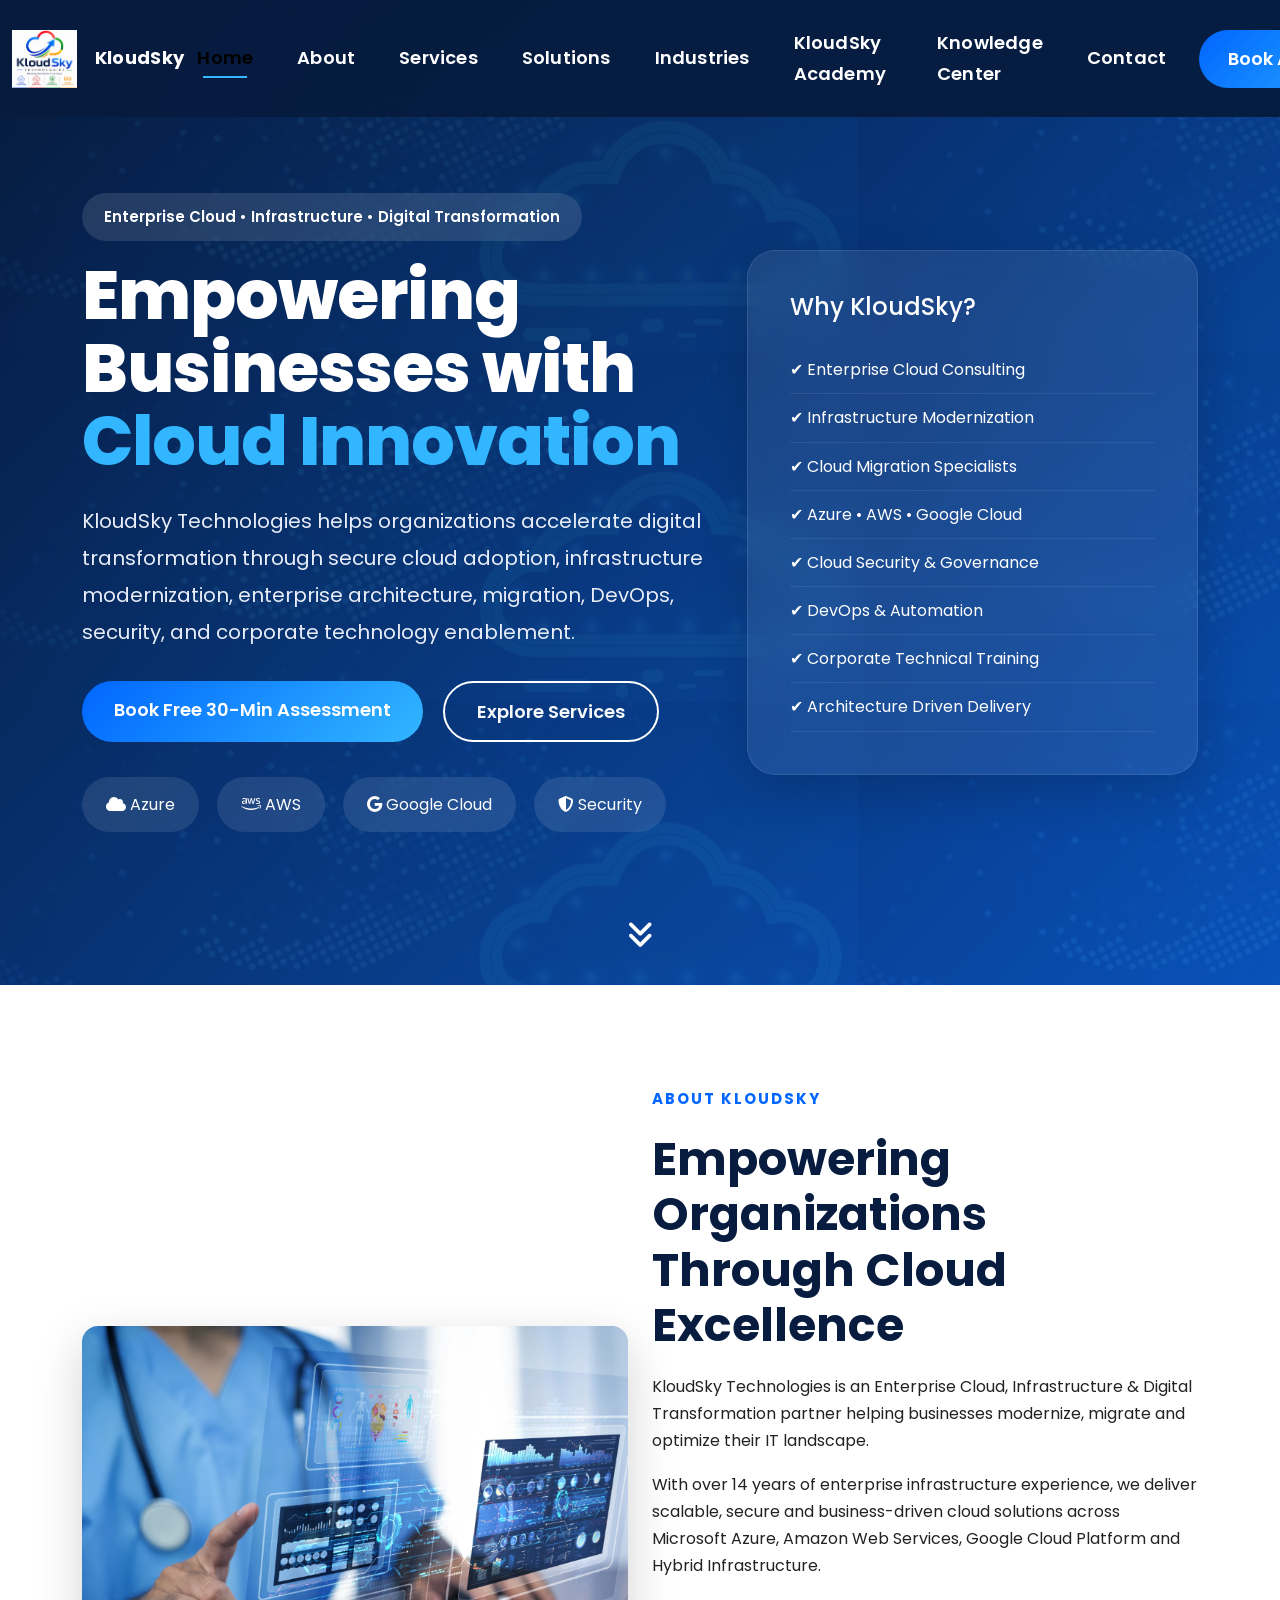
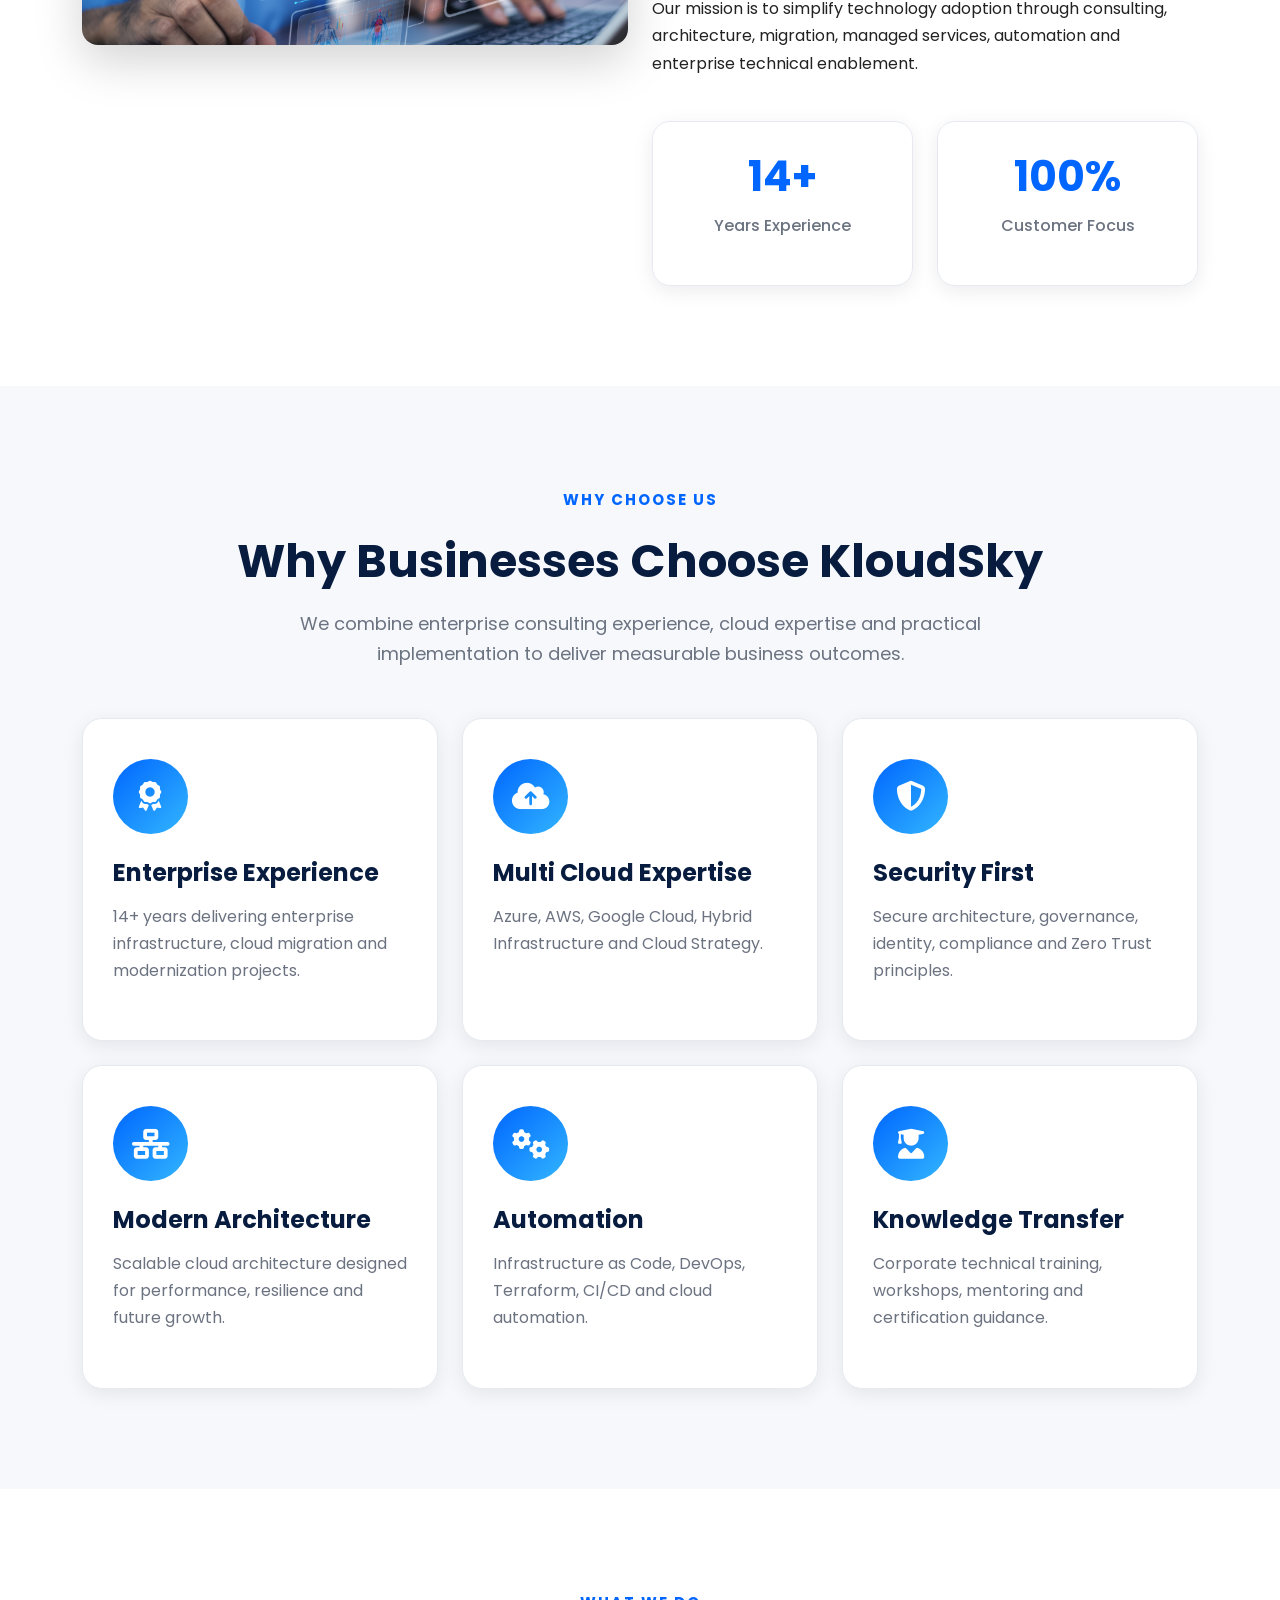
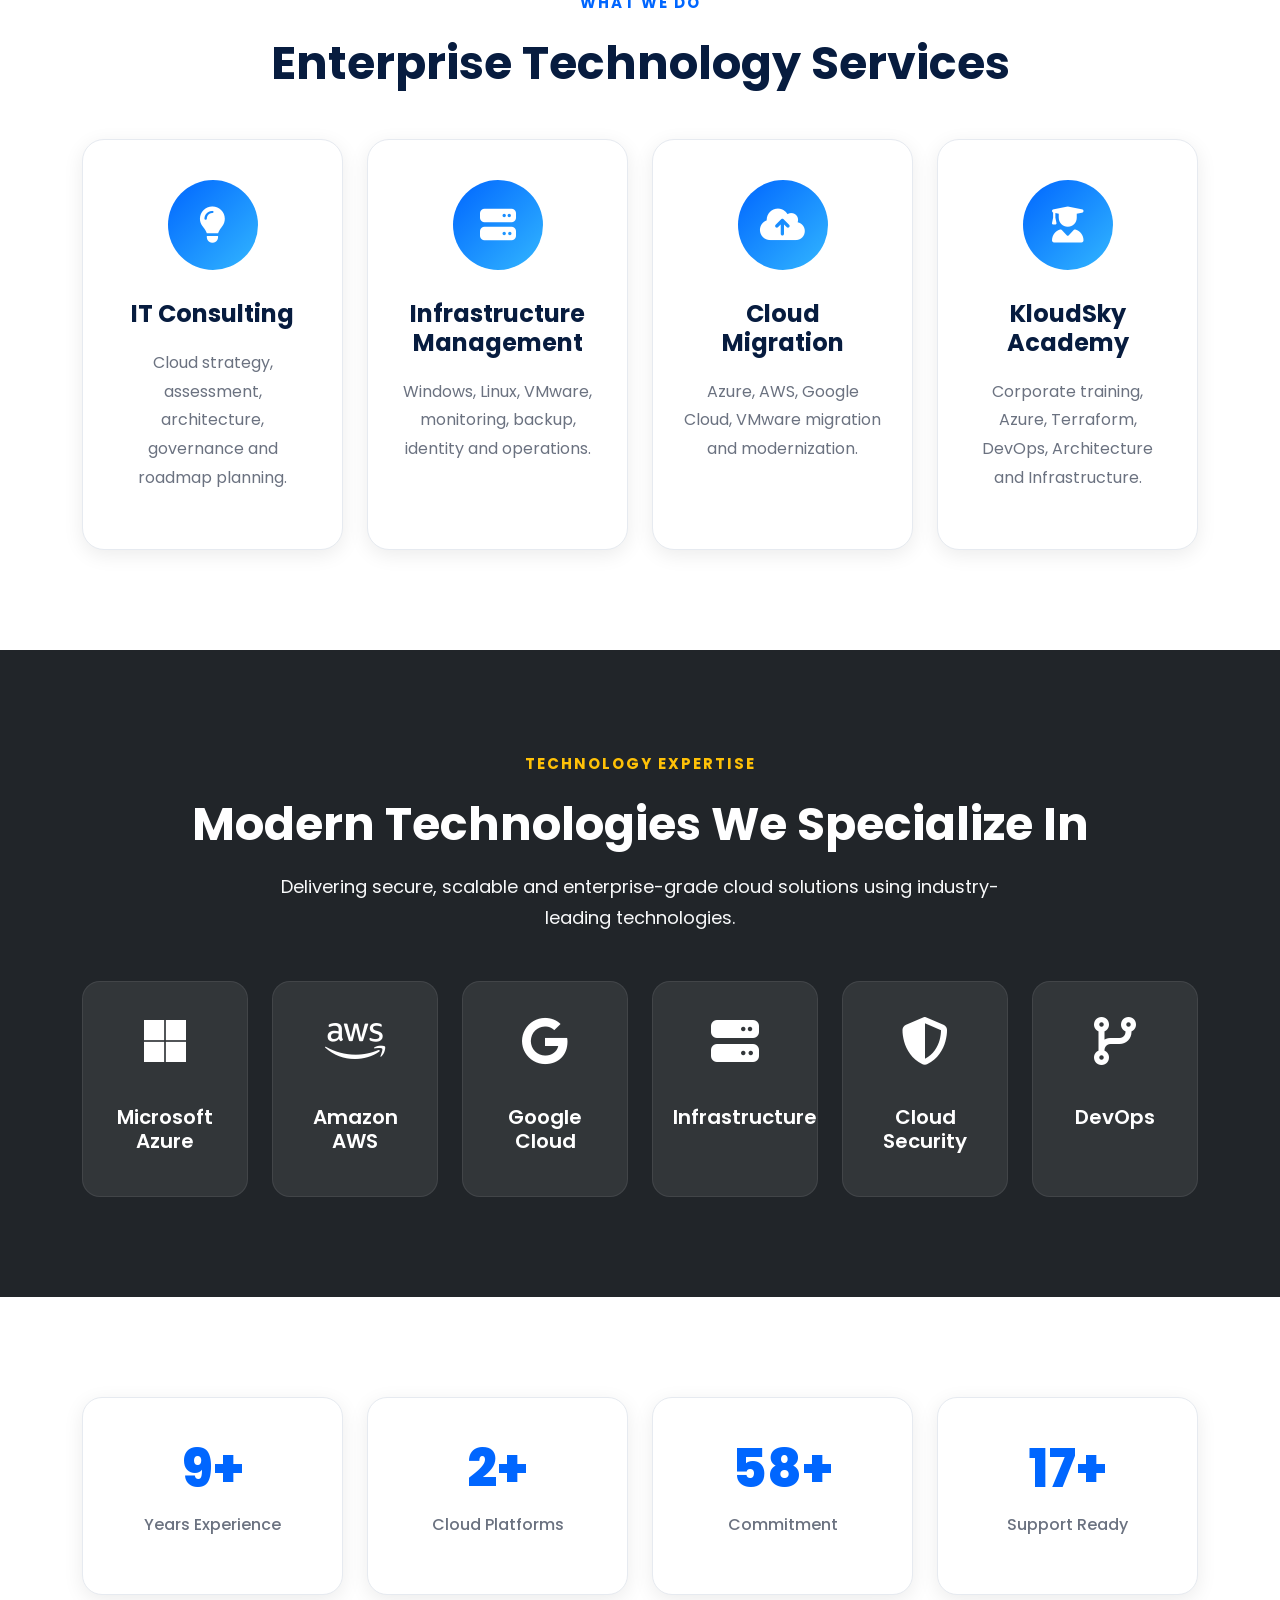
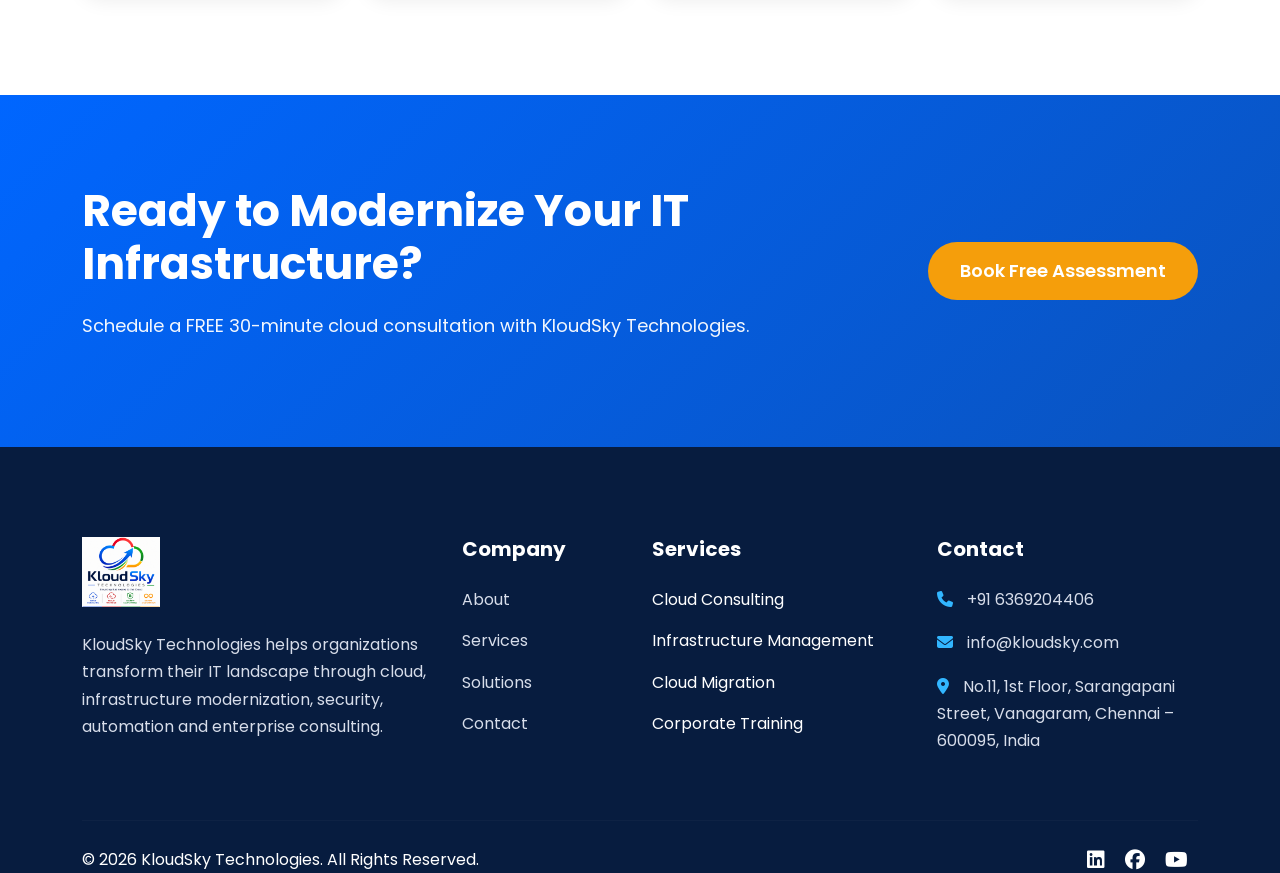
==== commit 2567e52c: "cloud" ====
--- a/index.html
+++ b/index.html
@@ -93,14 +93,8 @@
 
                 <a class="navbar-brand" href="index.html">
 
-                    <img src="assets/images/logo.png"
-                        alt="KloudSky Logo"
-                    <span class="brand-text">
-
-                        KloudSky
-
-                    </span>
-
+                    <img src="assets/images/logo.png" alt="KloudSky Logo">
+                    <span> KloudSky </span>
                 </a>
 
                 <button class="navbar-toggler"
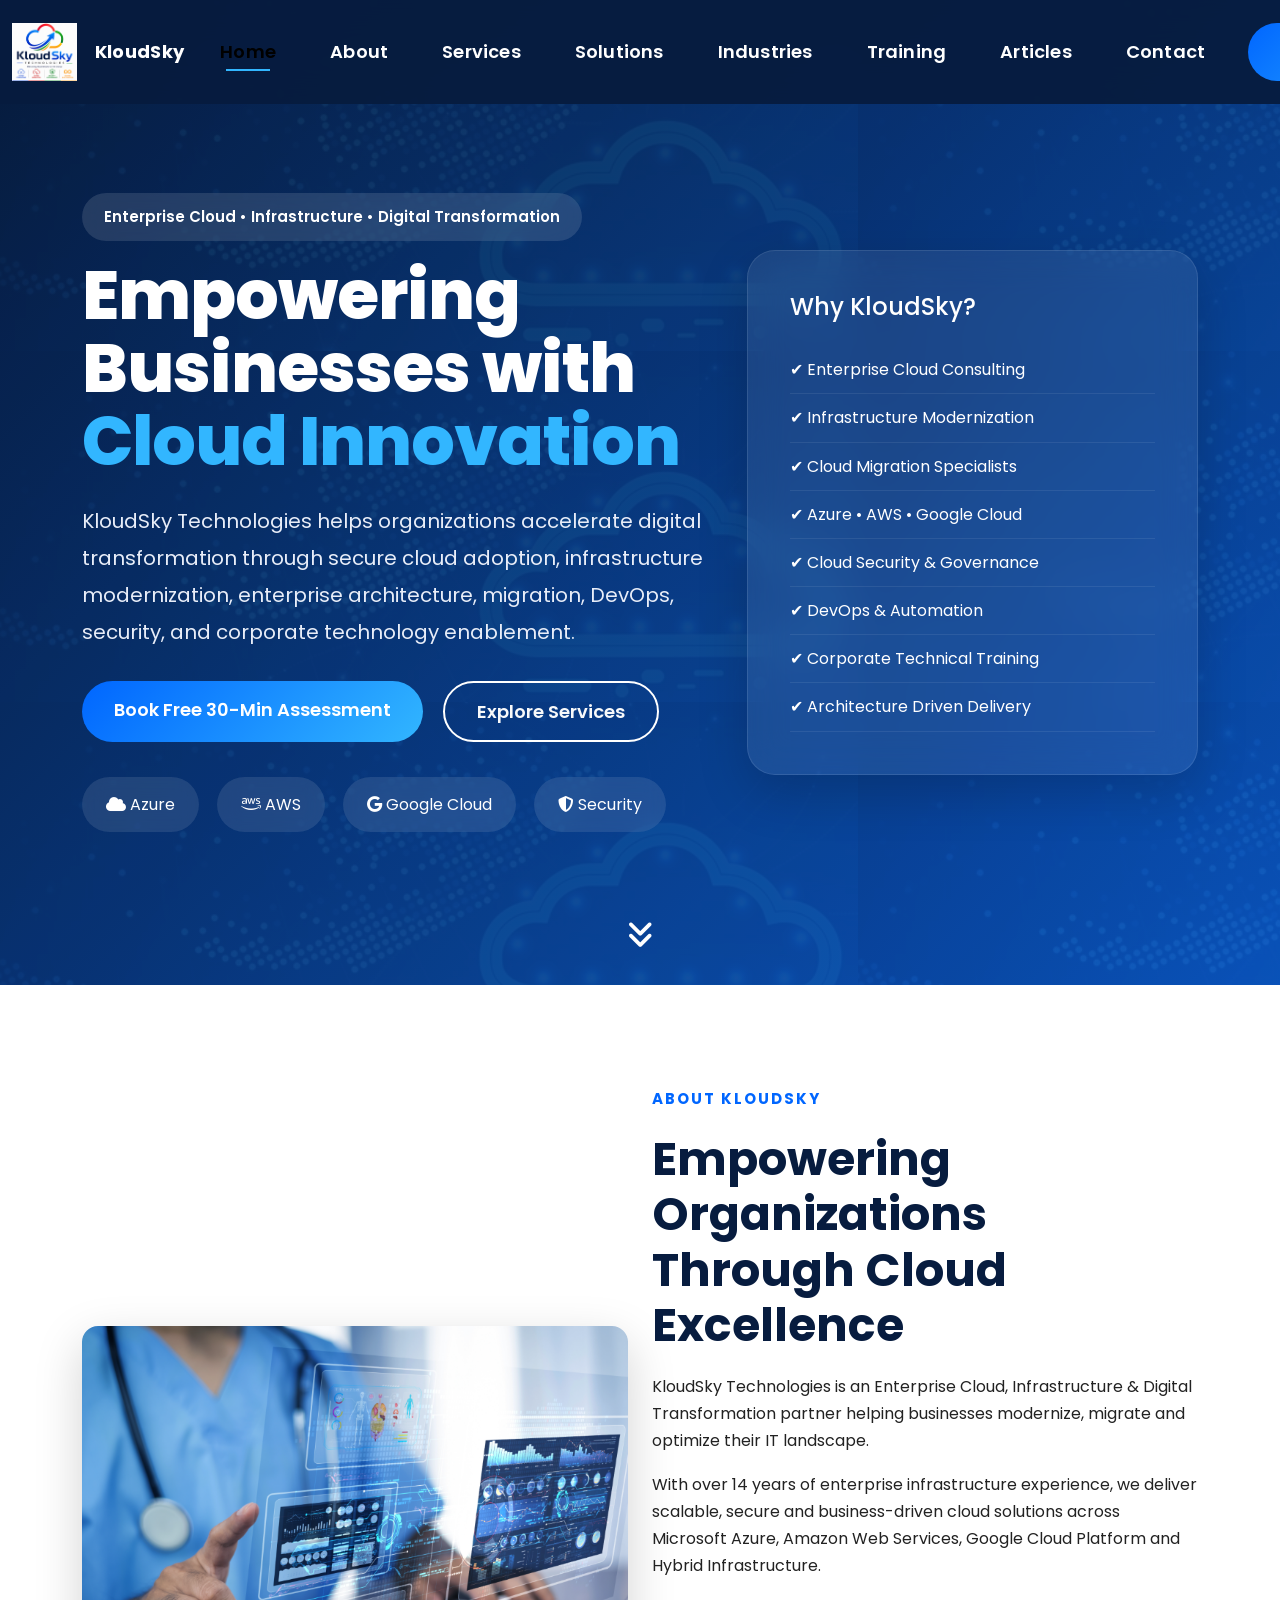
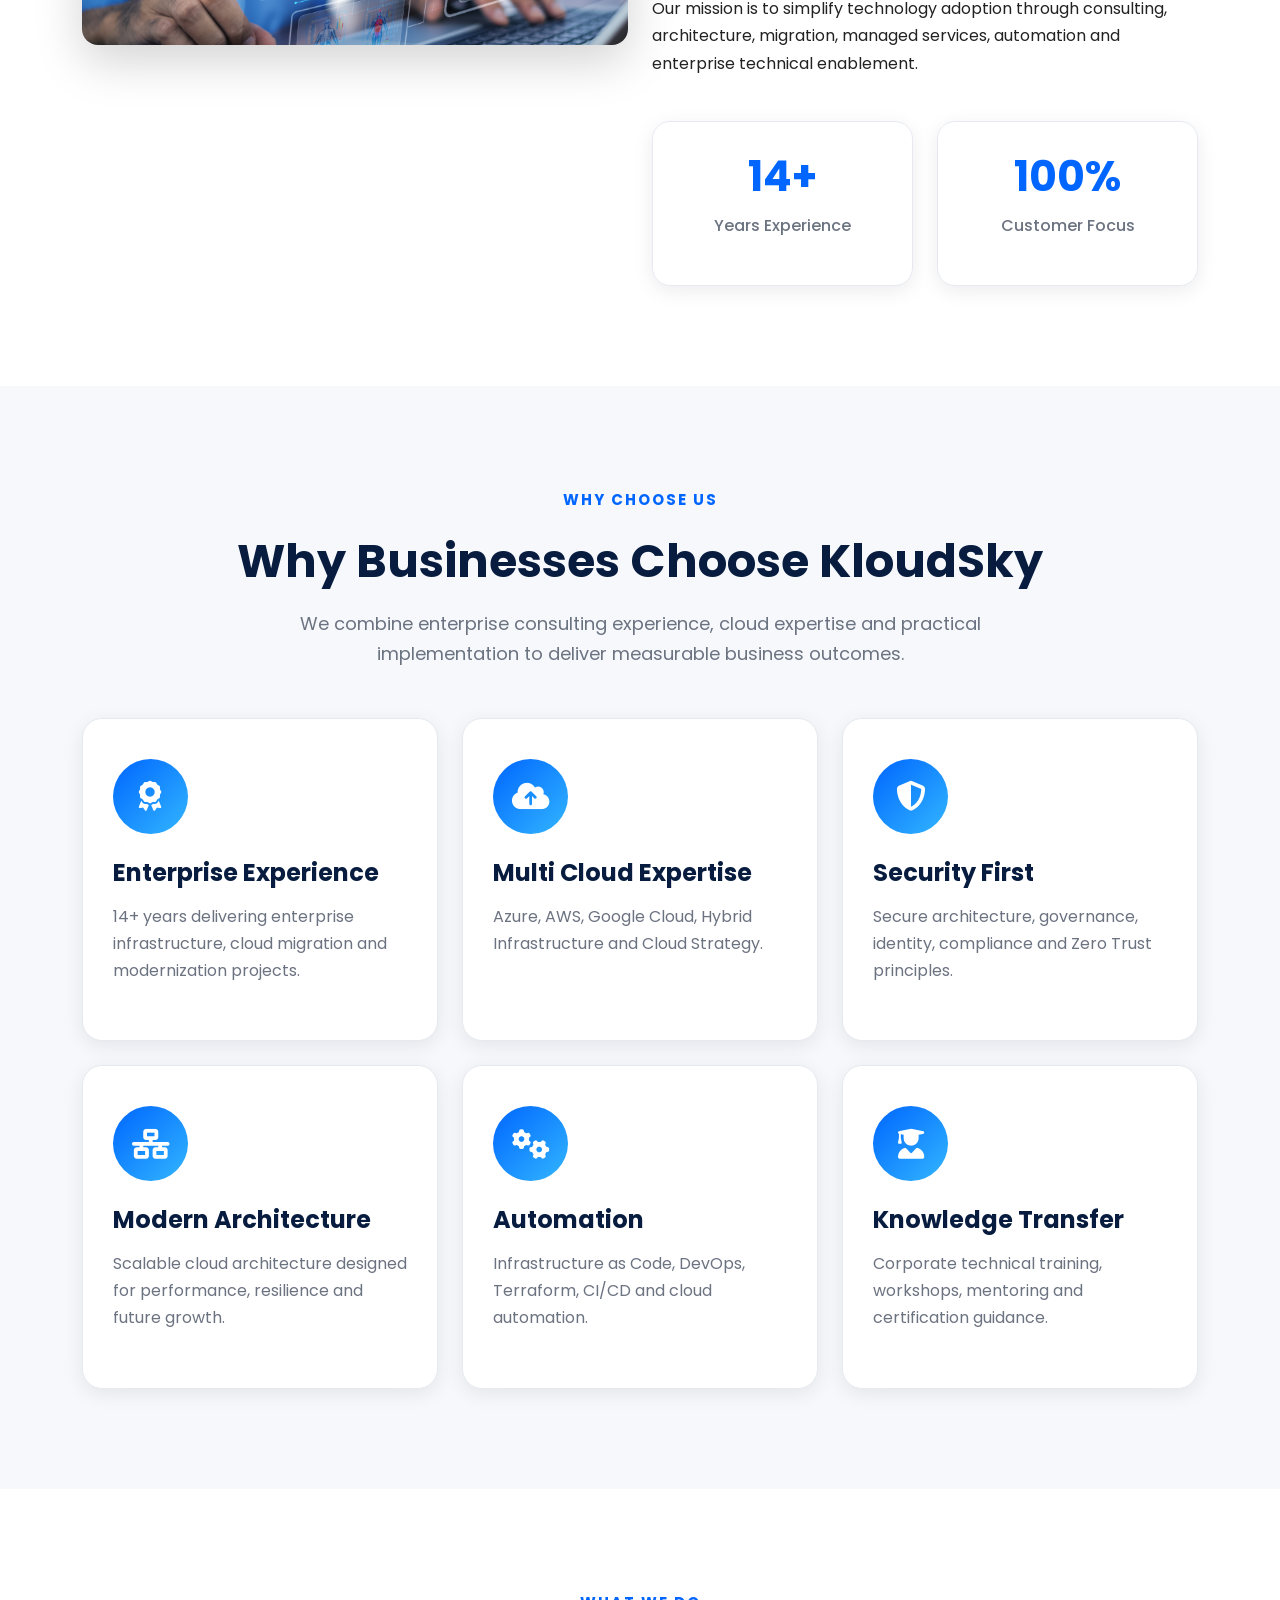
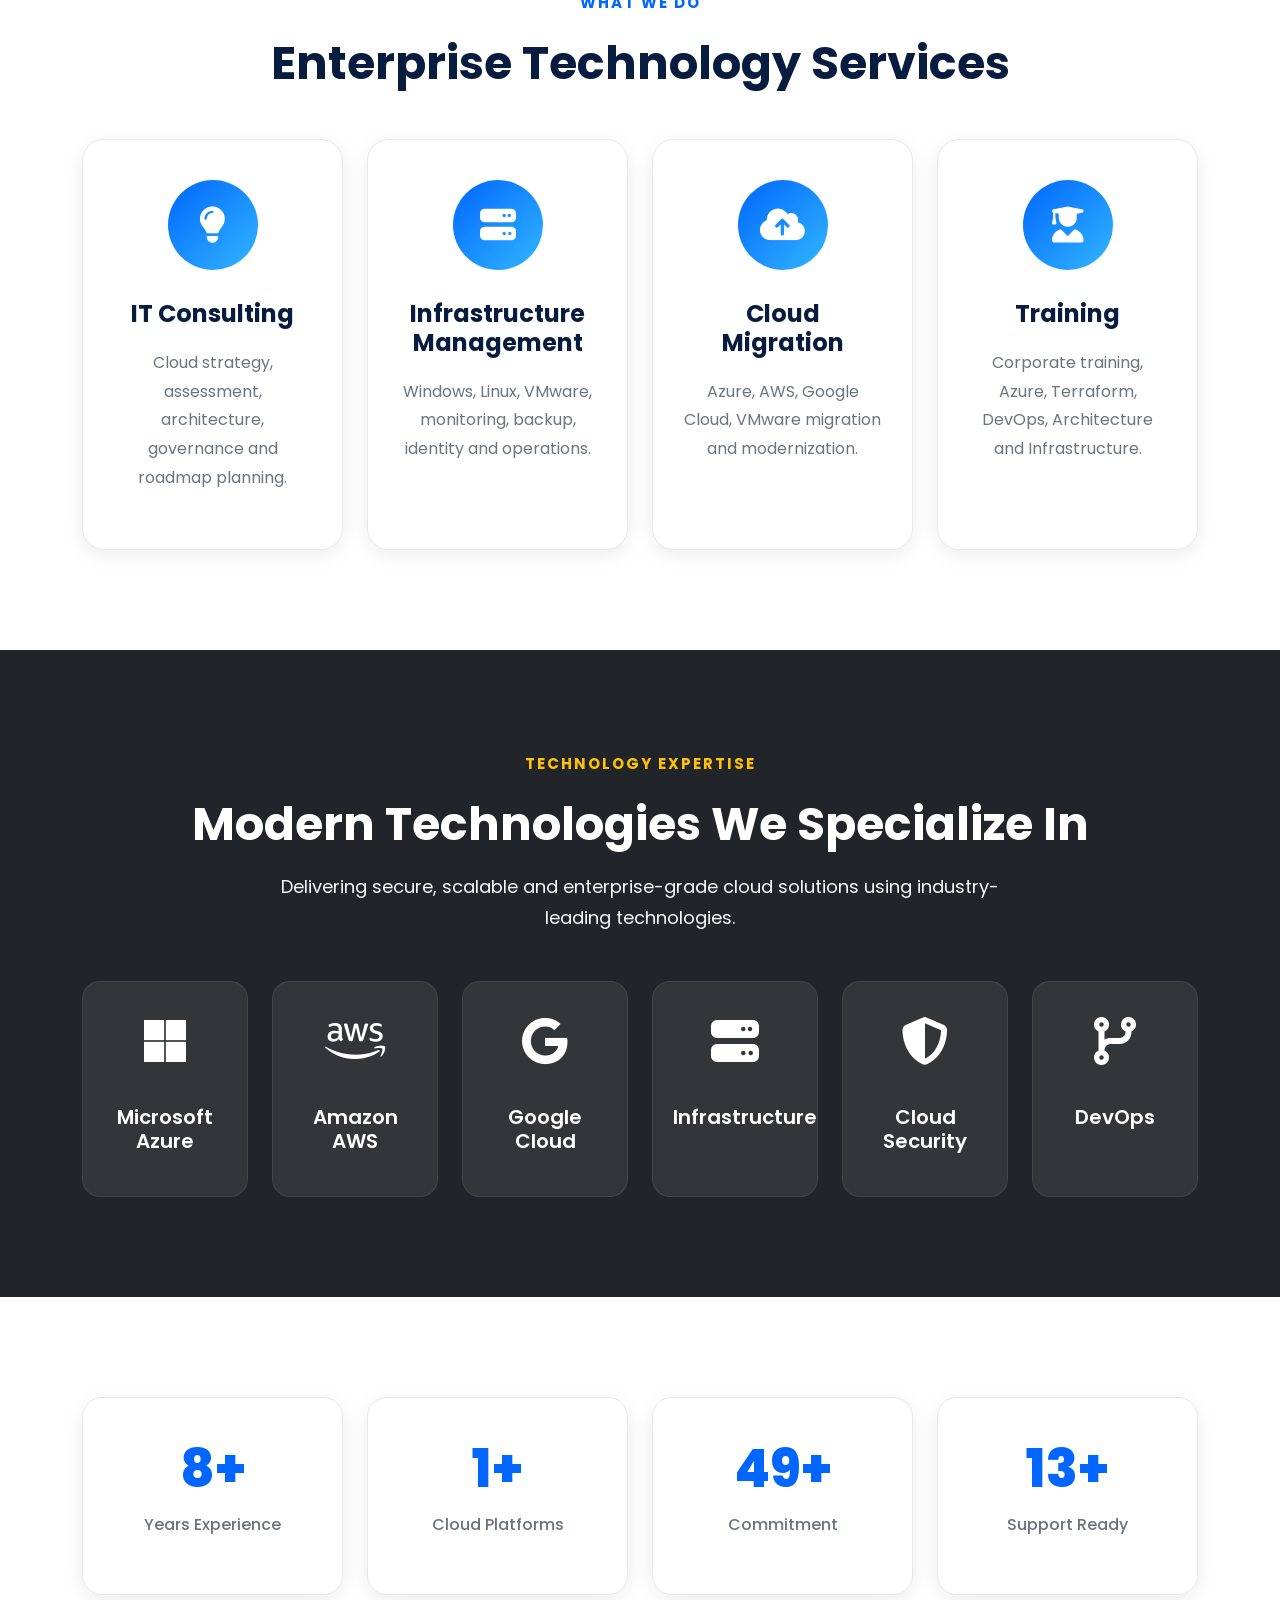
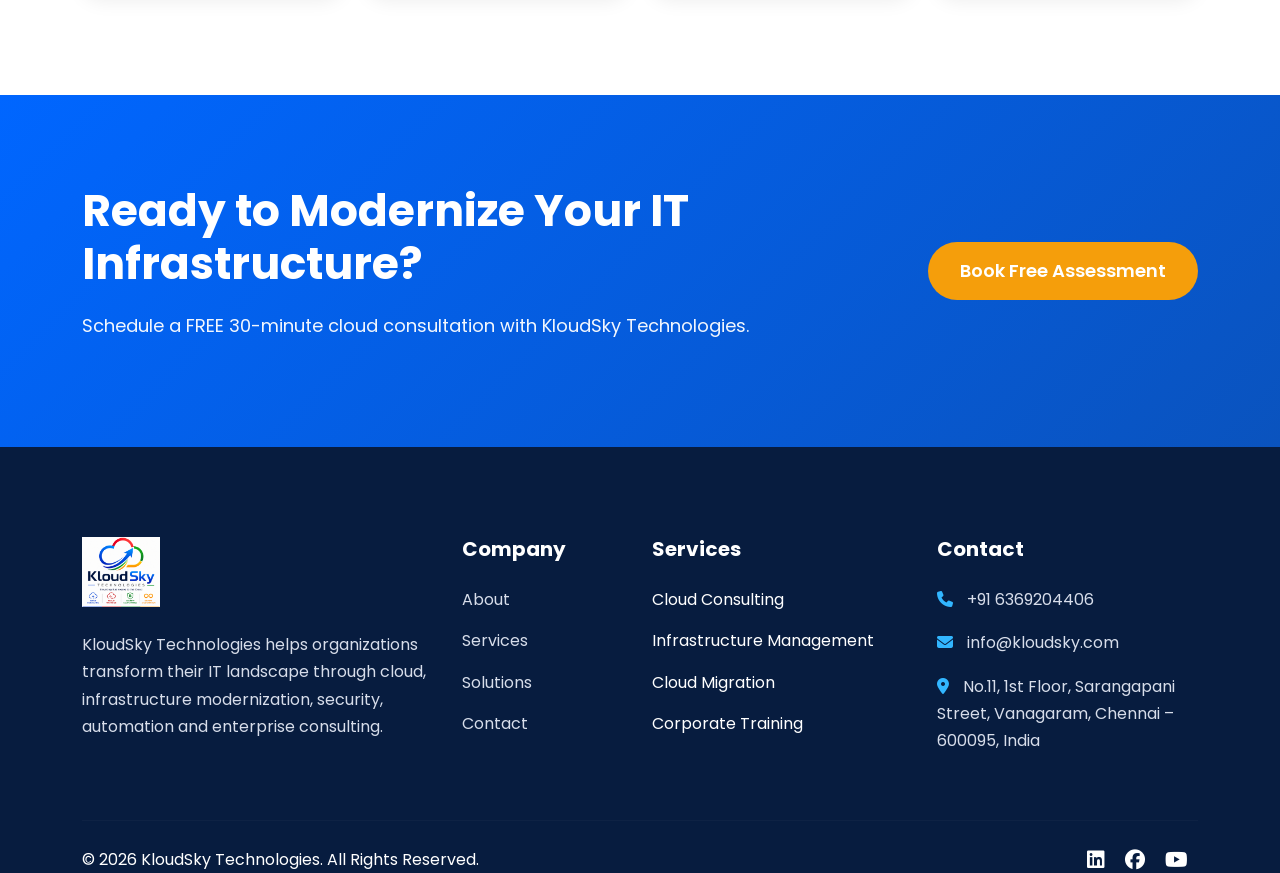
==== commit a66f2f3d: "Training" ====
--- a/index.html
+++ b/index.html
@@ -171,7 +171,7 @@
                             <a class="nav-link"
                                 href="academy.html">
 
-                                KloudSky Academy
+                                Training
 
                             </a>
 
@@ -182,7 +182,7 @@
                             <a class="nav-link"
                                 href="knowledge.html">
 
-                                Knowledge Center
+                                Articles
 
                             </a>
 
@@ -761,7 +761,7 @@
 
                         <h4>
 
-                            KloudSky Academy
+                            Training
 
                         </h4>
 
--- a/assets/css/style.css
+++ b/assets/css/style.css
@@ -271,1233 +271,1243 @@
 
     align-items:center;
 
+    gap:12px;
+
+    margin-right:18px;
+
+    color:#fff;
+
+    font-weight:700;
+
+    white-space:nowrap;
+
+    flex-shrink:0;
+
+}
+
+.navbar-brand img{
+
+    height:58px;
+
+    width:auto;
+
+    transition:.3s;
+
+}
+
+.navbar-brand{
+
+    display:flex;
+
+    align-items:center;
+
     gap:18px;
 
-    margin-right:50px;
+}
+
+.navbar-brand span{
+
+    font-size:18px;
+
+    font-weight:700;
 
     color:#fff;
 
+    letter-spacing:.3px;
+
+}
+
+.navbar-brand:hover img{
+
+    transform:scale(1.05);
+
+}
+
+/* Brand Name */
+
+.brand-text{
+
+    color:#ffffff;
+
+    font-size:30px;
+
+    font-weight:800;
+
+    letter-spacing:.4px;
+
+    line-height:1;
+
+}
+
+.navbar-collapse{
+
+    justify-content:space-between;
+
+}
+
+.navbar-nav{
+
+    display:flex;
+
+    align-items:center;
+
+    justify-content:center;
+
+    gap:18px;
+
+    flex:1;
+
+    min-width:0;
+
+}
+
+.nav-link{
+
+    color:#fff;
+
+    margin-left:10px;
+
+    margin-right:10px;
+
+    padding:10px 0;
+
+    font-size:18px;
+
+    font-weight:600;
+
+    letter-spacing:.2px;
+
+    white-space:nowrap;
+
+    position:relative;
+
+    transition:.3s;
+
+}
+
+.nav-link:hover,
+
+.nav-link.active{
+
+    color:var(--secondary);
+
+}
+
+.nav-link::after{
+
+    content:"";
+
+    position:absolute;
+
+    left:14px;
+
+    bottom:6px;
+
+    width:0;
+
+    height:2px;
+
+    background:var(--secondary);
+
+    transition:.3s;
+
+}
+
+.nav-link:hover::after,
+
+.nav-link.active::after{
+
+    width:calc(100% - 28px);
+
+}
+
+.navbar-toggler{
+
+    border:none;
+
+    color:#fff;
+
+    font-size:28px;
+
+}
+
+.navbar-toggler:focus{
+
+    box-shadow:none;
+
+}
+
+.nav-btn{
+
+    margin-left:25px;
+
+    min-width:220px;
+
+    height:52px;
+
+    display:flex;
+
+    align-items:center;
+
+    justify-content:center;
+
+    border-radius:50px;
+
+    font-weight:600;
+
+    white-space:nowrap;
+
+}
+
+.nav-btn:hover{
+
+    box-shadow:var(--shadow-md);
+
+}
+
+@media(max-width:991px){
+
+.navbar{
+
+    min-height:78px;
+
+    padding:12px 0;
+
+}
+
+.navbar-brand{
+
+    gap:12px;
+
+    margin-right:0;
+
+}
+
+.navbar-brand img{
+
+    height:48px;
+
+}
+
+.brand-text{
+
+    font-size:24px;
+
+}
+
+.navbar-collapse{
+
+    margin-top:18px;
+
+}
+
+.navbar-nav{
+
+    gap:0;
+
+}
+
+.nav-link{
+
+    padding:14px 0 !important;
+
+}
+
+.nav-link::after{
+
+    display:none;
+
+}
+
+.nav-btn{
+
+    width:100%;
+
+    margin:20px 0 0;
+
+}
+
+}
+
+/*==============================================================
+    Buttons
+==============================================================*/
+
+.btn{
+
+    border-radius:50px;
+
+    padding:15px 32px;
+
+    min-height:58px;
+
+    font-size:18px;
+
+    font-weight:600;
+
+    transition:.35s;
+
+}
+
+.btn-primary{
+
+    background:linear-gradient(135deg,#0066FF,#32B6FF);
+
+    border:none;
+
+}
+
+.btn-primary:hover{
+
+    transform:translateY(-4px);
+
+    box-shadow:var(--shadow-md);
+
+}
+
+.btn-outline-light{
+
+    border:2px solid #fff;
+
+}
+
+.btn-outline-light:hover{
+
+    background:#fff;
+
+    color:#0066FF;
+
+}
+
+.btn-warning{
+
+    background:#F59E0B;
+
+    border:none;
+
+    color:#fff;
+
+}
+
+.btn-warning:hover{
+
+    background:#e58f05;
+
+}
+
+
+/*==============================================================
+    Hero Section
+==============================================================*/
+
+.hero-section{
+
+    position:relative;
+
+    min-height:850px;
+
+    display:flex;
+
+    align-items:center;
+
+    background:linear-gradient(135deg,#071C3F,#0A53BE);
+
+    overflow:hidden;
+
+    color:#fff;
+
+    padding-top:130px;
+
+    padding-bottom:90px;
+
+}
+
+.hero-overlay{
+
+    position:absolute;
+
+    inset:0;
+
+    background:url('../images/cloud-pattern.png');
+
+    opacity:.06;
+
+}
+
+.hero-section .container{
+
+    position:relative;
+
+    z-index:2;
+
+}
+
+.hero-section .row{
+
+    align-items:center;
+
+    min-height:calc(100vh - 135px);
+
+}
+
+.hero-content{
+
+    display:flex;
+
+    flex-direction:column;
+
+    justify-content:center;
+
+}
+
+.hero-tag{
+
+    display:inline-block;
+
+    background:rgba(255,255,255,.12);
+
+    padding:11px 22px;
+
+    border-radius:40px;
+
+    margin-bottom:18px;
+
+    font-size:15px;
+
+    font-weight:600;
+
+    backdrop-filter:blur(15px);
+
+}
+
+.hero-section h1{
+
+    font-size:68px;
+
+    line-height:1.08;
+
+    font-weight:800;
+
+    letter-spacing:-1px;
+
+    margin-bottom:18px;
+
+}
+
+.hero-section h1 span{
+
+    color:var(--secondary);
+
+}
+
+.hero-section p{
+
+    margin:24px 0;
+
+    font-size:20px;
+
+    line-height:1.85;
+
+    max-width:670px;
+
+    color:#E8EDF8;
+
+}
+
+.hero-buttons{
+
+    display:flex;
+
+    gap:20px;
+
+    margin-top:30px;
+
+    margin-bottom:35px;
+
+    flex-wrap:wrap;
+
+}
+
+.hero-highlights{
+
+    display:flex;
+
+    flex-wrap:wrap;
+
+    gap:18px;
+
+}
+
+.hero-highlights div{
+
+    background:rgba(255,255,255,.10);
+
+    backdrop-filter:blur(10px);
+
+    border-radius:40px;
+
+    padding:14px 24px;
+
+}
+
+.hero-image{
+
+    display:flex;
+
+    justify-content:center;
+
+    align-items:center;
+
+}
+
+.hero-image img{
+
+    width:100%;
+
+    max-width:620px;
+
+    height:auto;
+
+    object-fit:contain;
+
+}
+
+.hero-card{
+
+    background:rgba(255,255,255,.08);
+
+    border:1px solid rgba(255,255,255,.10);
+
+    border-radius:28px;
+
+    padding:42px;
+
+    backdrop-filter:blur(18px);
+
+    box-shadow:var(--shadow-lg);
+
+    height:100%;
+
+}
+
+.hero-card h4{
+
+    margin-bottom:24px;
+
+}
+
+.hero-card li{
+
+    padding:10px 0;
+
+    border-bottom:1px solid rgba(255,255,255,.08);
+
+}
+
+.hero-image{
+
+    width:100%;
+
+    max-width:620px;
+
+    margin-left:auto;
+
+}
+
+.hero-image img{
+
+    width:100%;
+
+    height:auto;
+
+    border-radius:24px;
+
+    object-fit:cover;
+
+    box-shadow:0 20px 45px rgba(0,0,0,.25);
+
+}
+
+.scroll-down{
+
+    position:absolute;
+
+    left:50%;
+
+    bottom:24px;
+
+    transform:translateX(-50%);
+
+    font-size:30px;
+
+    animation:bounce 2s infinite;
+
+}
+
+/*==============================================================
+    Company Overview
+==============================================================*/
+
+.mini-card{
+
+    background:#ffffff;
+
+    border-radius:18px;
+
+    padding:30px;
+
+    margin-top:20px;
+
+    text-align:center;
+
+    box-shadow:var(--shadow-sm);
+
+    transition:var(--transition);
+
+    border:1px solid var(--border);
+
+}
+
+.mini-card:hover{
+
+    transform:translateY(-10px);
+
+    box-shadow:var(--shadow-md);
+
+}
+
+.mini-card h3{
+
+    color:var(--primary);
+
+    font-size:42px;
+
     font-weight:700;
 
-    white-space:nowrap;
-
-}
-
-.navbar-brand img{
-
-    height:58px;
-
-    width:auto;
+}
+
+.mini-card p{
+
+    margin-top:10px;
+
+    color:var(--gray);
+
+    font-weight:500;
+
+}
+
+
+/*==============================================================
+    Feature Cards
+==============================================================*/
+
+.feature-card{
+
+    background:#ffffff;
+
+    border-radius:20px;
+
+    padding:40px 30px;
+
+    height:100%;
+
+    transition:.35s;
+
+    border:1px solid var(--border);
+
+    box-shadow:var(--shadow-sm);
+
+}
+
+.feature-card:hover{
+
+    transform:translateY(-12px);
+
+    box-shadow:var(--shadow-lg);
+
+}
+
+.feature-card i{
+
+    width:75px;
+
+    height:75px;
+
+    background:linear-gradient(135deg,var(--primary),var(--secondary));
+
+    color:#fff;
+
+    border-radius:50%;
+
+    display:flex;
+
+    justify-content:center;
+
+    align-items:center;
+
+    font-size:30px;
+
+    margin-bottom:25px;
+
+}
+
+.feature-card h4{
+
+    color:var(--dark);
+
+    font-weight:700;
+
+    margin-bottom:15px;
+
+}
+
+.feature-card p{
+
+    color:var(--gray);
+
+}
+
+
+/*==============================================================
+    Service Cards
+==============================================================*/
+
+.service-card{
+
+    background:#ffffff;
+
+    padding:40px 30px;
+
+    border-radius:22px;
+
+    text-align:center;
+
+    border:1px solid var(--border);
+
+    transition:var(--transition);
+
+    box-shadow:var(--shadow-sm);
+
+    height:100%;
+
+}
+
+.service-card:hover{
+
+    transform:translateY(-12px);
+
+    box-shadow:var(--shadow-lg);
+
+}
+
+.service-card i{
+
+    width:90px;
+
+    height:90px;
+
+    margin:auto;
+
+    display:flex;
+
+    justify-content:center;
+
+    align-items:center;
+
+    border-radius:50%;
+
+    background:linear-gradient(135deg,#0066FF,#32B6FF);
+
+    color:#fff;
+
+    font-size:36px;
+
+    margin-bottom:30px;
+
+}
+
+.service-card h4{
+
+    font-size:24px;
+
+    color:var(--dark);
+
+    font-weight:700;
+
+    margin-bottom:20px;
+
+}
+
+.service-card p{
+
+    color:var(--gray);
+
+    line-height:1.8;
+
+}
+
+
+/*==============================================================
+    Technology Cards
+==============================================================*/
+
+.tech-card{
+
+    background:rgba(255,255,255,.08);
+
+    border-radius:18px;
+
+    padding:35px 20px;
+
+    transition:.35s;
+
+    border:1px solid rgba(255,255,255,.08);
+
+    height:100%;
+
+}
+
+.tech-card:hover{
+
+    background:linear-gradient(135deg,#0066FF,#32B6FF);
+
+    transform:translateY(-10px);
+
+}
+
+.tech-card i{
+
+    margin-bottom:20px;
+
+}
+
+.tech-card h5{
+
+    margin-top:20px;
+
+    font-weight:600;
+
+}
+
+
+/*==============================================================
+    Counter Section
+==============================================================*/
+
+.counter-box{
+
+    background:#fff;
+
+    padding:40px;
+
+    border-radius:20px;
+
+    box-shadow:var(--shadow-sm);
+
+    transition:.35s;
+
+    border:1px solid var(--border);
+
+}
+
+.counter-box:hover{
+
+    transform:translateY(-10px);
+
+    box-shadow:var(--shadow-md);
+
+}
+
+.counter-box h2{
+
+    font-size:52px;
+
+    color:var(--primary);
+
+    font-weight:800;
+
+}
+
+.counter-box p{
+
+    color:var(--gray);
+
+    margin-top:10px;
+
+    font-weight:500;
+
+}
+
+
+/*==============================================================
+    CTA Section
+==============================================================*/
+
+.cta-section{
+
+    background:linear-gradient(135deg,#0066FF,#0A53BE);
+
+    color:#fff;
+
+    padding:90px 0;
+
+}
+
+.cta-section h2{
+
+    font-size:44px;
+
+    font-weight:700;
+
+}
+
+.cta-section p{
+
+    font-size:18px;
+
+    opacity:.95;
+
+    margin-top:20px;
+
+}
+
+
+/*==============================================================
+    Footer
+==============================================================*/
+
+.footer{
+
+    background:#071C3F;
+
+    color:#fff;
+
+    padding-top:90px;
+
+}
+
+.footer h5{
+
+    margin-bottom:25px;
+
+    font-weight:700;
+
+}
+
+.footer p{
+
+    color:#D7DDEA;
+
+}
+
+.footer-links li{
+
+    margin-bottom:14px;
+
+}
+
+.footer-links a{
+
+    color:#D7DDEA;
 
     transition:.3s;
 
 }
 
-.navbar-brand{
-
-    display:flex;
+.footer-links a:hover{
+
+    color:#32B6FF;
+
+    padding-left:6px;
+
+}
+
+.footer hr{
+
+    border-color:rgba(255,255,255,.1);
+
+    margin:50px 0 25px;
+
+}
+
+.footer i{
+
+    color:#32B6FF;
+
+    margin-right:10px;
+
+}
+
+.footer .fab{
+
+    color:#fff;
+
+    transition:.3s;
+
+}
+
+.footer .fab:hover{
+
+    color:#32B6FF;
+
+}
+
+
+/*==============================================================
+    Back To Top
+==============================================================*/
+
+#backToTop{
+
+    position:fixed;
+
+    right:30px;
+
+    bottom:30px;
+
+    width:55px;
+
+    height:55px;
+
+    border:none;
+
+    border-radius:50%;
+
+    background:linear-gradient(135deg,#0066FF,#32B6FF);
+
+    color:#fff;
+
+    cursor:pointer;
+
+    display:none;
+
+    z-index:999;
+
+    box-shadow:var(--shadow-md);
+
+    transition:.35s;
+
+}
+
+#backToTop:hover{
+
+    transform:translateY(-6px);
+
+}
+
+
+/*==============================================================
+    Animations
+==============================================================*/
+
+@keyframes floatLogo{
+
+    0%{transform:translateY(0);}
+
+    50%{transform:translateY(-10px);}
+
+    100%{transform:translateY(0);}
+
+}
+
+@keyframes bounce{
+
+    0%,20%,50%,80%,100%{
+
+        transform:translate(-50%,0);
+
+    }
+
+    40%{
+
+        transform:translate(-50%,-12px);
+
+    }
+
+    60%{
+
+        transform:translate(-50%,-6px);
+
+    }
+
+}
+
+.footer .fab:hover{
+
+    color:#32B6FF;
+
+}
+
+
+/*==============================================================
+    Back To Top
+==============================================================*/
+
+#backToTop{
+
+    ...
+}
+
+
+/*==============================================================
+    Animations
+==============================================================*/
+
+@keyframes floatLogo{
+
+    ...
+}
+
+@keyframes bounce{
+
+    ...
+}
+
+
+/*==============================================================
+Hero Page Consistency
+==============================================================*/
+
+.page-hero{
+
+    padding-top:30px;
+
+}
+
+.page-hero .container{
 
     align-items:center;
 
-    gap:18px;
-
-}
-
-.navbar-brand span{
-
-    font-size:18px;
-
-    font-weight:700;
-
-    color:#fff;
-
-    letter-spacing:.3px;
-
-}
-
-.navbar-brand:hover img{
-
-    transform:scale(1.05);
-
-}
-
-/* Brand Name */
-
-.brand-text{
-
-    color:#ffffff;
-
-    font-size:30px;
-
-    font-weight:800;
-
-    letter-spacing:.4px;
-
-    line-height:1;
-
-}
-
-.navbar-collapse{
-
-    justify-content:space-between;
-
-}
-
-.navbar-nav{
-
-    display:flex;
-
-    align-items:center;
-
-    gap:8px;
-
-    margin:auto;
-
-}
-
-.nav-link{
-
-    color:#fff;
-
-    margin-left:20px;
-
-    padding:10px 0;
-
-    font-size:18px;
-
-    font-weight:600;
-
-    letter-spacing:.2px;
-
-    position:relative;
-
-    transition:.3s;
-
-}
-
-.nav-link:hover,
-
-.nav-link.active{
-
-    color:var(--secondary);
-
-}
-
-.nav-link::after{
-
-    content:"";
-
-    position:absolute;
-
-    left:14px;
-
-    bottom:6px;
-
-    width:0;
-
-    height:2px;
-
-    background:var(--secondary);
-
-    transition:.3s;
-
-}
-
-.nav-link:hover::after,
-
-.nav-link.active::after{
-
-    width:calc(100% - 28px);
-
-}
-
-.navbar-toggler{
-
-    border:none;
-
-    color:#fff;
-
-    font-size:28px;
-
-}
-
-.navbar-toggler:focus{
-
-    box-shadow:none;
-
-}
-
-.nav-btn{
-
-    margin-left:25px;
-
-    min-width:220px;
-
-    height:52px;
-
-    display:flex;
-
-    align-items:center;
+}
+
+.page-hero .hero-tag{
+
+    margin-bottom:16px;
+
+}
+
+.page-hero h1{
+
+    margin-top:0;
+
+}
+
+.page-hero img{
+
+    border-radius:24px;
+
+    width:100%;
+
+    height:auto;
+
+    object-fit:cover;
+
+}
+
+.page-hero .breadcrumb{
+
+    margin-top:35px;
+
+    font-size:15px;
+
+}
+
+.page-hero .breadcrumb a{
+
+    color:#32B6FF;
+
+}
+
+.page-hero .breadcrumb-item{
+
+    color:#b9c7dd;
+
+}
+
+/*==============================================================
+    Responsive
+==============================================================*/
+
+@media(max-width:992px){
+
+.hero-section{
+
+    padding:120px 0 80px;
+
+    text-align:center;
+
+}
+
+.hero-section h1{
+
+    font-size:48px;
+
+}
+
+.hero-buttons{
 
     justify-content:center;
 
-    border-radius:50px;
-
-    font-weight:600;
-
-    white-space:nowrap;
-
-}
-
-.nav-btn:hover{
-
-    box-shadow:var(--shadow-md);
-
-}
-
-@media(max-width:991px){
-
-.navbar{
-
-    min-height:78px;
-
-    padding:12px 0;
-
-}
-
-.navbar-brand{
-
-    gap:12px;
-
-    margin-right:0;
-
-}
-
-.navbar-brand img{
-
-    height:48px;
-
-}
-
-.brand-text{
-
-    font-size:24px;
-
-}
-
-.navbar-collapse{
-
-    margin-top:18px;
-
-}
-
-.navbar-nav{
-
-    gap:0;
-
-}
-
-.nav-link{
-
-    padding:14px 0 !important;
-
-}
-
-.nav-link::after{
-
-    display:none;
-
-}
-
-.nav-btn{
+    flex-wrap:wrap;
+
+}
+
+.hero-highlights{
+
+    justify-content:center;
+
+}
+
+.hero-card{
+
+    margin-top:50px;
+
+}
+
+.section-title{
+
+    font-size:36px;
+
+}
+
+}
+
+@media(max-width:768px){
+
+.section-padding{
+
+    padding:70px 0;
+
+}
+
+.hero-section h1{
+
+    font-size:36px;
+
+}
+
+.hero-section p{
+
+    font-size:17px;
+
+}
+
+.hero-buttons .btn{
 
     width:100%;
 
-    margin:20px 0 0;
-
-}
-
-}
-
-/*==============================================================
-    Buttons
-==============================================================*/
-
-.btn{
-
-    border-radius:50px;
-
-    padding:15px 32px;
-
-    min-height:58px;
-
-    font-size:18px;
-
-    font-weight:600;
-
-    transition:.35s;
-
-}
-
-.btn-primary{
-
-    background:linear-gradient(135deg,#0066FF,#32B6FF);
-
-    border:none;
-
-}
-
-.btn-primary:hover{
-
-    transform:translateY(-4px);
-
-    box-shadow:var(--shadow-md);
-
-}
-
-.btn-outline-light{
-
-    border:2px solid #fff;
-
-}
-
-.btn-outline-light:hover{
-
-    background:#fff;
-
-    color:#0066FF;
-
-}
-
-.btn-warning{
-
-    background:#F59E0B;
-
-    border:none;
-
-    color:#fff;
-
-}
-
-.btn-warning:hover{
-
-    background:#e58f05;
-
-}
-
-
-/*==============================================================
-    Hero Section
-==============================================================*/
-
-.hero-section{
-
-    position:relative;
-
-    min-height:850px;
-
-    display:flex;
-
-    align-items:center;
-
-    background:linear-gradient(135deg,#071C3F,#0A53BE);
-
-    overflow:hidden;
-
-    color:#fff;
-
-    padding-top:130px;
-
-    padding-bottom:90px;
-
-}
-
-.hero-overlay{
-
-    position:absolute;
-
-    inset:0;
-
-    background:url('../images/cloud-pattern.png');
-
-    opacity:.06;
-
-}
-
-.hero-section .container{
-
-    position:relative;
-
-    z-index:2;
-
-}
-
-.hero-section .row{
-
-    align-items:center;
-
-    min-height:calc(100vh - 135px);
-
-}
-
-.hero-content{
-
-    display:flex;
-
-    flex-direction:column;
-
-    justify-content:center;
-
-}
-
-.hero-tag{
-
-    display:inline-block;
-
-    background:rgba(255,255,255,.12);
-
-    padding:11px 22px;
-
-    border-radius:40px;
-
-    margin-bottom:18px;
-
-    font-size:15px;
-
-    font-weight:600;
-
-    backdrop-filter:blur(15px);
-
-}
-
-.hero-section h1{
-
-    font-size:68px;
-
-    line-height:1.08;
-
-    font-weight:800;
-
-    letter-spacing:-1px;
-
-    margin-bottom:18px;
-
-}
-
-.hero-section h1 span{
-
-    color:var(--secondary);
-
-}
-
-.hero-section p{
-
-    margin:24px 0;
-
-    font-size:20px;
-
-    line-height:1.85;
-
-    max-width:670px;
-
-    color:#E8EDF8;
-
-}
-
-.hero-buttons{
-
-    display:flex;
-
-    gap:20px;
-
-    margin-top:30px;
-
-    margin-bottom:35px;
-
-    flex-wrap:wrap;
-
-}
-
-.hero-highlights{
-
-    display:flex;
-
-    flex-wrap:wrap;
-
-    gap:18px;
-
-}
-
-.hero-highlights div{
-
-    background:rgba(255,255,255,.10);
-
-    backdrop-filter:blur(10px);
-
-    border-radius:40px;
-
-    padding:14px 24px;
-
-}
-
-.hero-image{
-
-    display:flex;
-
-    justify-content:center;
-
-    align-items:center;
-
-}
-
-.hero-image img{
-
-    width:100%;
-
-    max-width:620px;
-
-    height:auto;
-
-    object-fit:contain;
-
-}
-
-.hero-card{
-
-    background:rgba(255,255,255,.08);
-
-    border:1px solid rgba(255,255,255,.10);
-
-    border-radius:28px;
-
-    padding:42px;
-
-    backdrop-filter:blur(18px);
-
-    box-shadow:var(--shadow-lg);
-
-    height:100%;
-
-}
-
-.hero-card h4{
-
-    margin-bottom:24px;
-
-}
-
-.hero-card li{
-
-    padding:10px 0;
-
-    border-bottom:1px solid rgba(255,255,255,.08);
-
-}
-
-.hero-image{
-
-    width:100%;
-
-    max-width:620px;
-
-    margin-left:auto;
-
-}
-
-.hero-image img{
-
-    width:100%;
-
-    height:auto;
-
-    border-radius:24px;
-
-    object-fit:cover;
-
-    box-shadow:0 20px 45px rgba(0,0,0,.25);
-
-}
-
-.scroll-down{
-
-    position:absolute;
-
-    left:50%;
-
-    bottom:24px;
-
-    transform:translateX(-50%);
-
-    font-size:30px;
-
-    animation:bounce 2s infinite;
-
-}
-
-/*==============================================================
-    Company Overview
-==============================================================*/
-
-.mini-card{
-
-    background:#ffffff;
-
-    border-radius:18px;
-
-    padding:30px;
-
-    margin-top:20px;
+}
+
+.counter-box{
+
+    margin-bottom:25px;
+
+}
+
+.footer{
 
     text-align:center;
 
-    box-shadow:var(--shadow-sm);
-
-    transition:var(--transition);
-
-    border:1px solid var(--border);
-
-}
-
-.mini-card:hover{
-
-    transform:translateY(-10px);
-
-    box-shadow:var(--shadow-md);
-
-}
-
-.mini-card h3{
-
-    color:var(--primary);
-
-    font-size:42px;
-
-    font-weight:700;
-
-}
-
-.mini-card p{
-
-    margin-top:10px;
-
-    color:var(--gray);
-
-    font-weight:500;
-
-}
-
-
-/*==============================================================
-    Feature Cards
-==============================================================*/
-
-.feature-card{
-
-    background:#ffffff;
-
-    border-radius:20px;
-
-    padding:40px 30px;
-
-    height:100%;
-
-    transition:.35s;
-
-    border:1px solid var(--border);
-
-    box-shadow:var(--shadow-sm);
-
-}
-
-.feature-card:hover{
-
-    transform:translateY(-12px);
-
-    box-shadow:var(--shadow-lg);
-
-}
-
-.feature-card i{
-
-    width:75px;
-
-    height:75px;
-
-    background:linear-gradient(135deg,var(--primary),var(--secondary));
-
-    color:#fff;
-
-    border-radius:50%;
-
-    display:flex;
-
-    justify-content:center;
-
-    align-items:center;
-
-    font-size:30px;
-
-    margin-bottom:25px;
-
-}
-
-.feature-card h4{
-
-    color:var(--dark);
-
-    font-weight:700;
-
-    margin-bottom:15px;
-
-}
-
-.feature-card p{
-
-    color:var(--gray);
-
-}
-
-
-/*==============================================================
-    Service Cards
-==============================================================*/
-
-.service-card{
-
-    background:#ffffff;
-
-    padding:40px 30px;
-
-    border-radius:22px;
-
-    text-align:center;
-
-    border:1px solid var(--border);
-
-    transition:var(--transition);
-
-    box-shadow:var(--shadow-sm);
-
-    height:100%;
-
-}
-
-.service-card:hover{
-
-    transform:translateY(-12px);
-
-    box-shadow:var(--shadow-lg);
-
-}
-
-.service-card i{
-
-    width:90px;
-
-    height:90px;
-
-    margin:auto;
-
-    display:flex;
-
-    justify-content:center;
-
-    align-items:center;
-
-    border-radius:50%;
-
-    background:linear-gradient(135deg,#0066FF,#32B6FF);
-
-    color:#fff;
-
-    font-size:36px;
-
-    margin-bottom:30px;
-
-}
-
-.service-card h4{
-
-    font-size:24px;
-
-    color:var(--dark);
-
-    font-weight:700;
-
-    margin-bottom:20px;
-
-}
-
-.service-card p{
-
-    color:var(--gray);
-
-    line-height:1.8;
-
-}
-
-
-/*==============================================================
-    Technology Cards
-==============================================================*/
-
-.tech-card{
-
-    background:rgba(255,255,255,.08);
-
-    border-radius:18px;
-
-    padding:35px 20px;
-
-    transition:.35s;
-
-    border:1px solid rgba(255,255,255,.08);
-
-    height:100%;
-
-}
-
-.tech-card:hover{
-
-    background:linear-gradient(135deg,#0066FF,#32B6FF);
-
-    transform:translateY(-10px);
-
-}
-
-.tech-card i{
-
-    margin-bottom:20px;
-
-}
-
-.tech-card h5{
-
-    margin-top:20px;
-
-    font-weight:600;
-
-}
-
-
-/*==============================================================
-    Counter Section
-==============================================================*/
-
-.counter-box{
-
-    background:#fff;
-
-    padding:40px;
-
-    border-radius:20px;
-
-    box-shadow:var(--shadow-sm);
-
-    transition:.35s;
-
-    border:1px solid var(--border);
-
-}
-
-.counter-box:hover{
-
-    transform:translateY(-10px);
-
-    box-shadow:var(--shadow-md);
-
-}
-
-.counter-box h2{
-
-    font-size:52px;
-
-    color:var(--primary);
-
-    font-weight:800;
-
-}
-
-.counter-box p{
-
-    color:var(--gray);
-
-    margin-top:10px;
-
-    font-weight:500;
-
-}
-
-
-/*==============================================================
-    CTA Section
-==============================================================*/
-
-.cta-section{
-
-    background:linear-gradient(135deg,#0066FF,#0A53BE);
-
-    color:#fff;
-
-    padding:90px 0;
-
-}
-
-.cta-section h2{
-
-    font-size:44px;
-
-    font-weight:700;
-
-}
-
-.cta-section p{
-
-    font-size:18px;
-
-    opacity:.95;
-
-    margin-top:20px;
-
-}
-
-
-/*==============================================================
-    Footer
-==============================================================*/
-
-.footer{
-
-    background:#071C3F;
-
-    color:#fff;
-
-    padding-top:90px;
-
-}
-
-.footer h5{
-
-    margin-bottom:25px;
-
-    font-weight:700;
-
-}
-
-.footer p{
-
-    color:#D7DDEA;
-
-}
-
-.footer-links li{
-
-    margin-bottom:14px;
-
-}
-
-.footer-links a{
-
-    color:#D7DDEA;
-
-    transition:.3s;
-
-}
-
-.footer-links a:hover{
-
-    color:#32B6FF;
-
-    padding-left:6px;
-
-}
-
-.footer hr{
-
-    border-color:rgba(255,255,255,.1);
-
-    margin:50px 0 25px;
-
-}
-
-.footer i{
-
-    color:#32B6FF;
-
-    margin-right:10px;
-
-}
-
-.footer .fab{
-
-    color:#fff;
-
-    transition:.3s;
-
-}
-
-.footer .fab:hover{
-
-    color:#32B6FF;
-
-}
-
-
-/*==============================================================
-    Back To Top
-==============================================================*/
-
-#backToTop{
-
-    position:fixed;
-
-    right:30px;
-
-    bottom:30px;
-
-    width:55px;
-
-    height:55px;
-
-    border:none;
-
-    border-radius:50%;
-
-    background:linear-gradient(135deg,#0066FF,#32B6FF);
-
-    color:#fff;
-
-    cursor:pointer;
-
-    display:none;
-
-    z-index:999;
-
-    box-shadow:var(--shadow-md);
-
-    transition:.35s;
-
-}
-
-#backToTop:hover{
-
-    transform:translateY(-6px);
-
-}
-
-
-/*==============================================================
-    Animations
-==============================================================*/
-
-@keyframes floatLogo{
-
-    0%{transform:translateY(0);}
-
-    50%{transform:translateY(-10px);}
-
-    100%{transform:translateY(0);}
-
-}
-
-@keyframes bounce{
-
-    0%,20%,50%,80%,100%{
-
-        transform:translate(-50%,0);
-
-    }
-
-    40%{
-
-        transform:translate(-50%,-12px);
-
-    }
-
-    60%{
-
-        transform:translate(-50%,-6px);
-
-    }
-
-}
-
-.footer .fab:hover{
-
-    color:#32B6FF;
-
-}
-
-
-/*==============================================================
-    Back To Top
-==============================================================*/
-
-#backToTop{
-
-    ...
-}
-
-
-/*==============================================================
-    Animations
-==============================================================*/
-
-@keyframes floatLogo{
-
-    ...
-}
-
-@keyframes bounce{
-
-    ...
-}
-
-
-/*==============================================================
-Hero Page Consistency
-==============================================================*/
-
-.page-hero{
-
-    padding-top:30px;
-
-}
-
-.page-hero .container{
-
-    align-items:center;
-
-}
-
-.page-hero .hero-tag{
-
-    margin-bottom:16px;
-
-}
-
-.page-hero h1{
-
-    margin-top:0;
-
-}
-
-.page-hero img{
-
-    border-radius:24px;
-
-    width:100%;
-
-    height:auto;
-
-    object-fit:cover;
-
-}
-
-.page-hero .breadcrumb{
-
-    margin-top:35px;
-
-    font-size:15px;
-
-}
-
-.page-hero .breadcrumb a{
-
-    color:#32B6FF;
-
-}
-
-.page-hero .breadcrumb-item{
-
-    color:#b9c7dd;
-
-}
-
-/*==============================================================
-    Responsive
-==============================================================*/
-
-@media(max-width:992px){
-
-.hero-section{
-
-    padding:120px 0 80px;
-
-    text-align:center;
-
-}
-
-.hero-section h1{
-
-    font-size:48px;
-
-}
-
-.hero-buttons{
-
-    justify-content:center;
-
-    flex-wrap:wrap;
-
-}
-
-.hero-highlights{
-
-    justify-content:center;
-
-}
-
-.hero-card{
-
-    margin-top:50px;
-
-}
-
-.section-title{
-
-    font-size:36px;
-
-}
-
-}
-
-@media(max-width:768px){
-
-.section-padding{
-
-    padding:70px 0;
-
-}
-
-.hero-section h1{
-
-    font-size:36px;
-
-}
-
-.hero-section p{
-
-    font-size:17px;
-
-}
-
-.hero-buttons .btn{
-
-    width:100%;
-
-}
-
-.counter-box{
-
-    margin-bottom:25px;
-
-}
-
-.footer{
-
-    text-align:center;
-
 }
 
 }
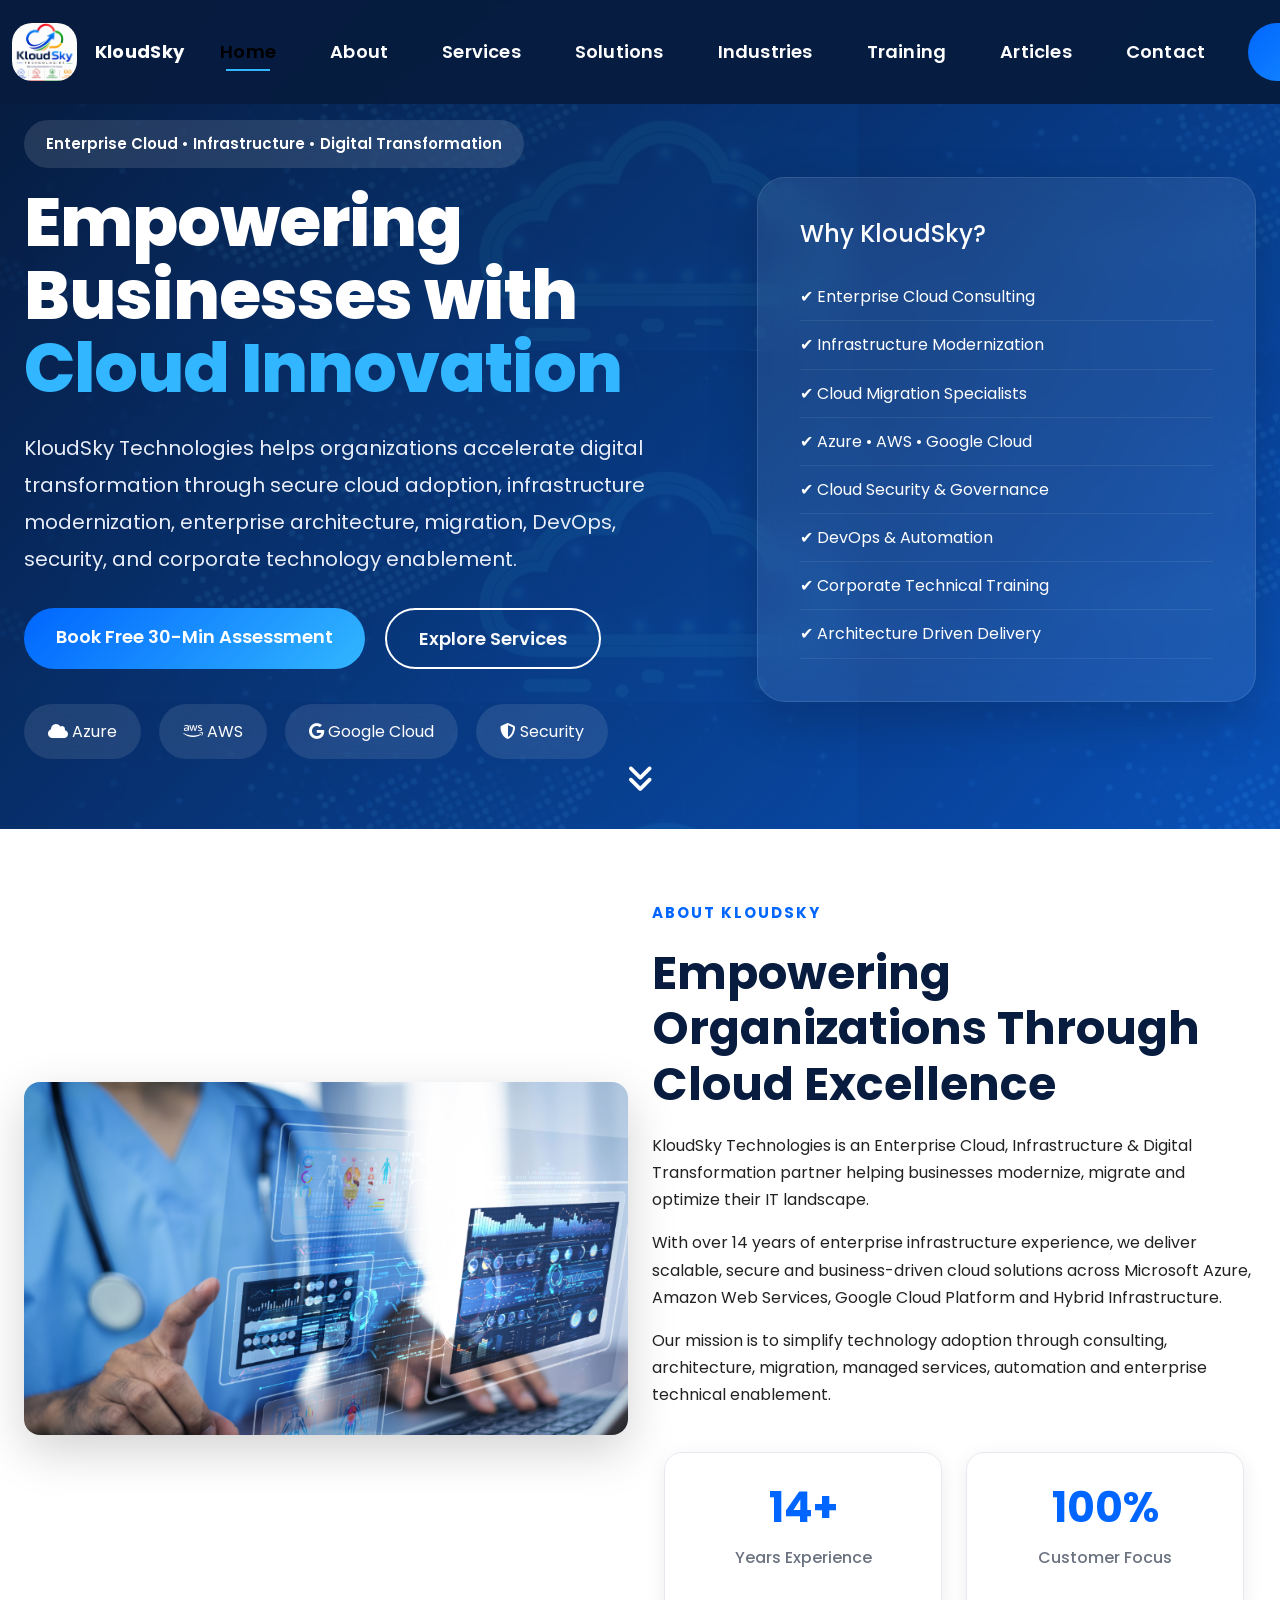
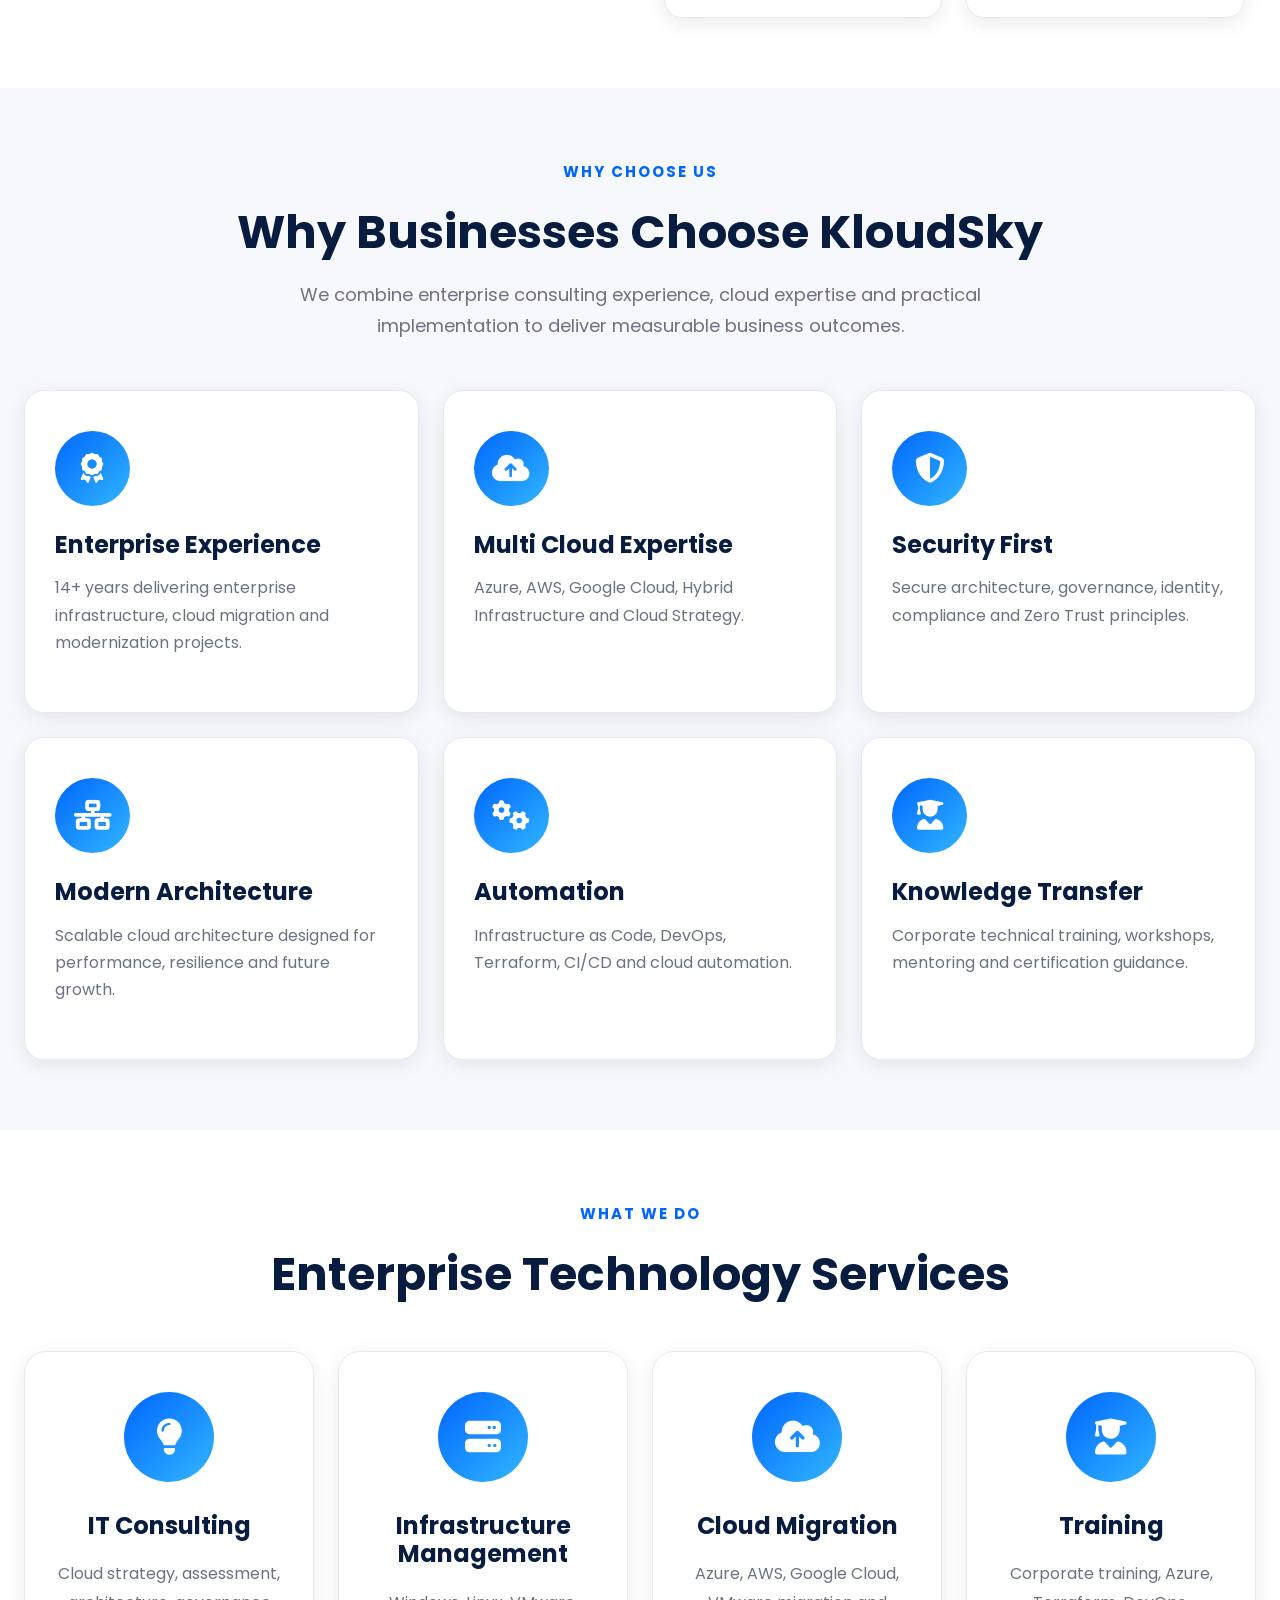
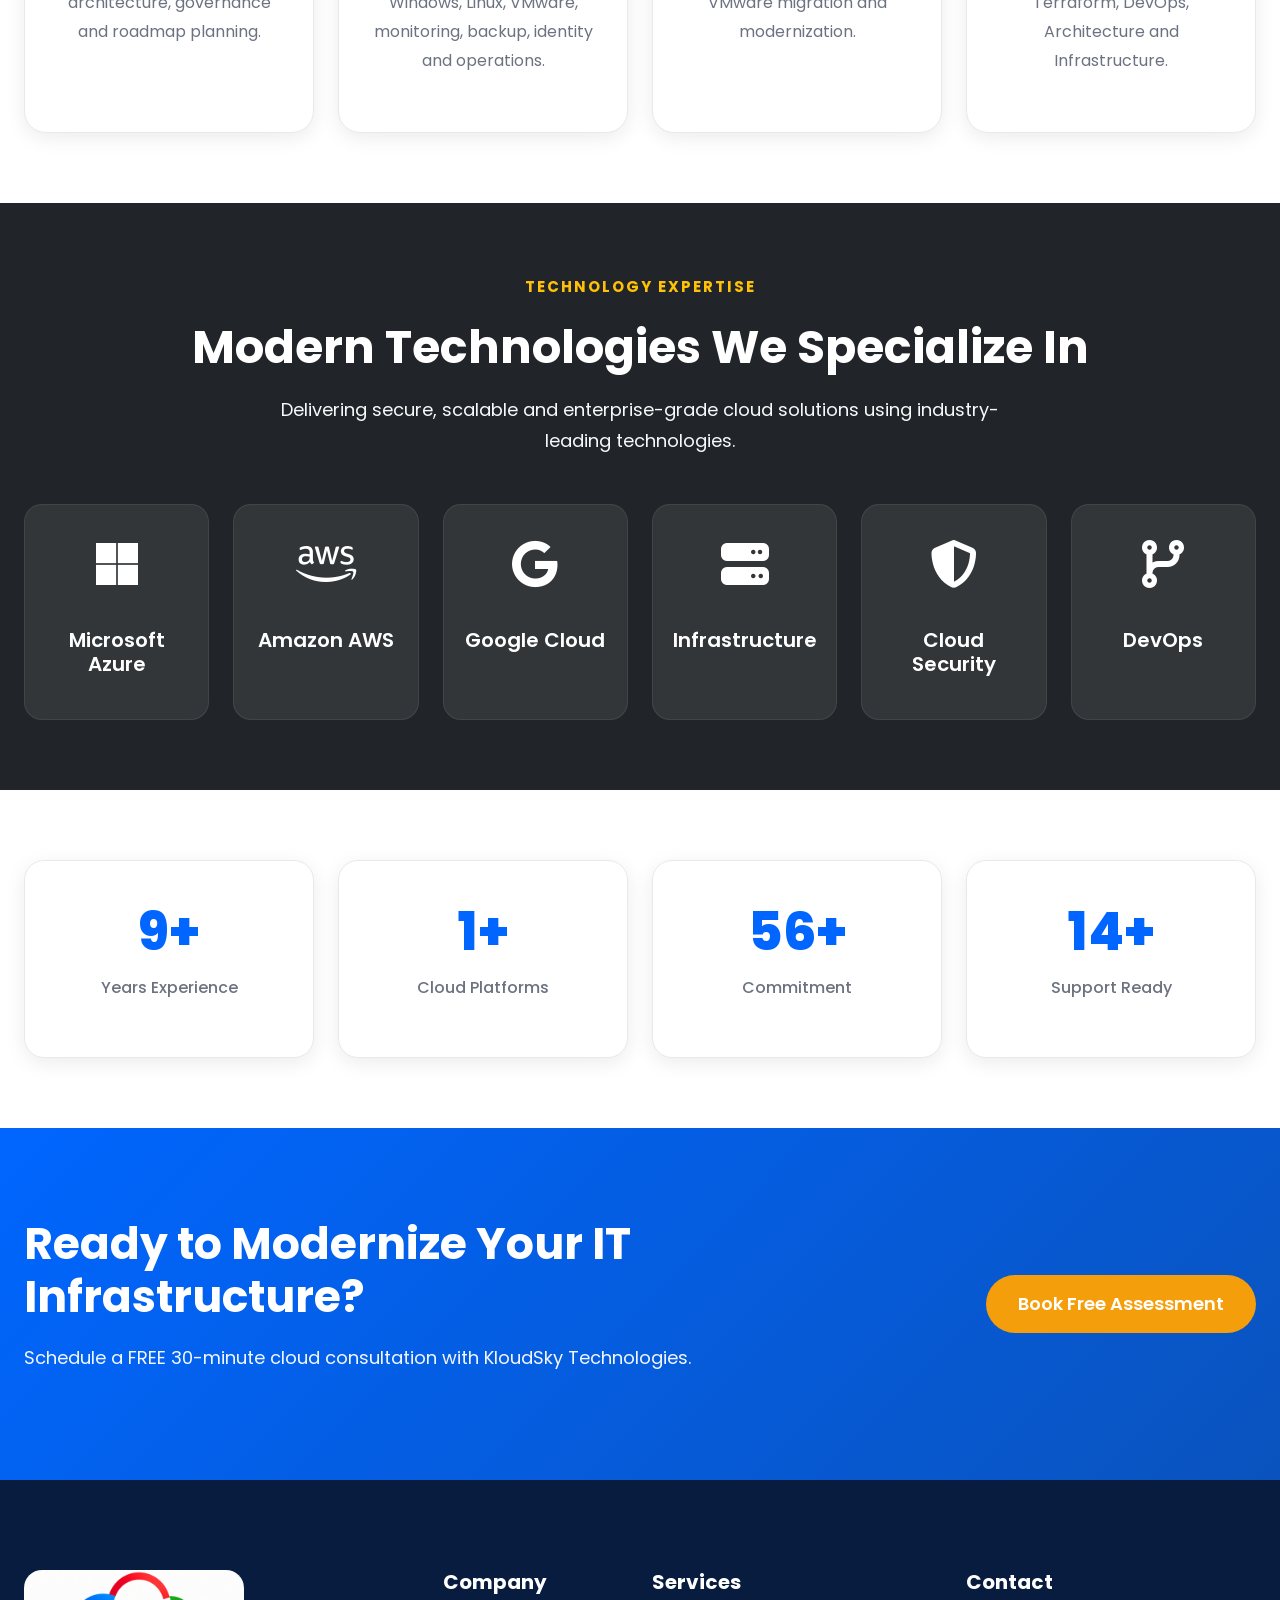
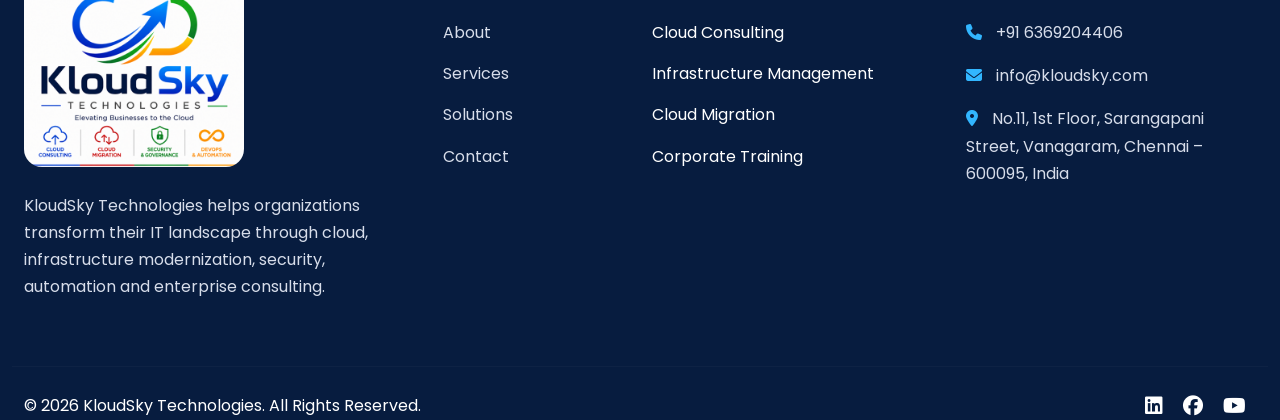
==== commit d2422ed4: "footer" ====
--- a/index.html
+++ b/index.html
@@ -1021,7 +1021,7 @@
                 <div class="col-lg-4">
 
                     <img src="assets/images/logo.png"
-                        height="70"
+                        class="footer-logo"
                         alt="KloudSky">
 
                     <p class="mt-4">
--- a/assets/css/style.css
+++ b/assets/css/style.css
@@ -99,6 +99,8 @@
 
     display:block;
 
+    border-radius:20px;
+
 }
 
 a{
@@ -121,7 +123,7 @@
 
 .section-padding{
 
-    padding:100px 0;
+    padding:70px 0;
 
 }
 
@@ -604,7 +606,7 @@
 
     position:relative;
 
-    min-height:850px;
+    min-height:90px;
 
     display:flex;
 
@@ -616,9 +618,9 @@
 
     color:#fff;
 
-    padding-top:130px;
-
-    padding-bottom:90px;
+    padding-top:120px;
+
+    padding-bottom:70px;
 
 }
 
@@ -645,9 +647,7 @@
 .hero-section .row{
 
     align-items:center;
-
-    min-height:calc(100vh - 135px);
-
+   
 }
 
 .hero-content{
@@ -764,750 +764,844 @@
 
     width:100%;
 
+    max-width:650px;
+
+    height:430px;
+
+    object-fit:cover;
+
+    border-radius:24px;
+
+    display:block;
+
+    margin:auto;
+
+}
+
+.hero-card{
+
+    background:rgba(255,255,255,.08);
+
+    border:1px solid rgba(255,255,255,.10);
+
+    border-radius:28px;
+
+    padding:42px;
+
+    backdrop-filter:blur(18px);
+
+    box-shadow:var(--shadow-lg);
+
+    height:100%;
+
+}
+
+.hero-card h4{
+
+    margin-bottom:24px;
+
+}
+
+.hero-card li{
+
+    padding:10px 0;
+
+    border-bottom:1px solid rgba(255,255,255,.08);
+
+}
+
+.hero-image{
+
+    width:100%;
+
     max-width:620px;
 
+    margin-left:auto;
+
+}
+
+.hero-image img{
+
+    width:100%;
+
+    max-width:650px;
+
+    height:430px;
+
+    object-fit:cover;
+
+    border-radius:24px;
+
+    display:block;
+
+    margin:auto;
+
+}
+
+.scroll-down{
+
+    position:absolute;
+
+    left:50%;
+
+    bottom:24px;
+
+    transform:translateX(-50%);
+
+    font-size:30px;
+
+    animation:bounce 2s infinite;
+
+}
+
+/*==============================================================
+    Company Overview
+==============================================================*/
+
+.mini-card{
+
+    background:#ffffff;
+
+    border-radius:18px;
+
+    padding:30px;
+
+    margin-top:20px;
+
+    text-align:center;
+
+    box-shadow:var(--shadow-sm);
+
+    transition:var(--transition);
+
+    border:1px solid var(--border);
+
+}
+
+.mini-card:hover{
+
+    transform:translateY(-10px);
+
+    box-shadow:var(--shadow-md);
+
+}
+
+.mini-card h3{
+
+    color:var(--primary);
+
+    font-size:42px;
+
+    font-weight:700;
+
+}
+
+.mini-card p{
+
+    margin-top:10px;
+
+    color:var(--gray);
+
+    font-weight:500;
+
+}
+
+
+/*==============================================================
+    Feature Cards
+==============================================================*/
+
+.feature-card{
+
+    background:#ffffff;
+
+    border-radius:20px;
+
+    padding:40px 30px;
+
+    height:100%;
+
+    transition:.35s;
+
+    border:1px solid var(--border);
+
+    box-shadow:var(--shadow-sm);
+
+}
+
+.feature-card:hover{
+
+    transform:translateY(-12px);
+
+    box-shadow:var(--shadow-lg);
+
+}
+
+.feature-card i{
+
+    width:75px;
+
+    height:75px;
+
+    background:linear-gradient(135deg,var(--primary),var(--secondary));
+
+    color:#fff;
+
+    border-radius:50%;
+
+    display:flex;
+
+    justify-content:center;
+
+    align-items:center;
+
+    font-size:30px;
+
+    margin-bottom:25px;
+
+}
+
+.feature-card h4{
+
+    color:var(--dark);
+
+    font-weight:700;
+
+    margin-bottom:15px;
+
+}
+
+.feature-card p{
+
+    color:var(--gray);
+
+}
+
+
+/*==============================================================
+    Service Cards
+==============================================================*/
+
+.service-card{
+
+    background:#ffffff;
+
+    padding:40px 30px;
+
+    border-radius:22px;
+
+    text-align:center;
+
+    border:1px solid var(--border);
+
+    transition:var(--transition);
+
+    box-shadow:var(--shadow-sm);
+
+    height:100%;
+
+}
+
+.service-card:hover{
+
+    transform:translateY(-12px);
+
+    box-shadow:var(--shadow-lg);
+
+}
+
+.service-card i{
+
+    width:90px;
+
+    height:90px;
+
+    margin:auto;
+
+    display:flex;
+
+    justify-content:center;
+
+    align-items:center;
+
+    border-radius:50%;
+
+    background:linear-gradient(135deg,#0066FF,#32B6FF);
+
+    color:#fff;
+
+    font-size:36px;
+
+    margin-bottom:30px;
+
+}
+
+.service-card h4{
+
+    font-size:24px;
+
+    color:var(--dark);
+
+    font-weight:700;
+
+    margin-bottom:20px;
+
+}
+
+.service-card p{
+
+    color:var(--gray);
+
+    line-height:1.8;
+
+}
+
+
+/*==============================================================
+    Technology Cards
+==============================================================*/
+
+.tech-card{
+
+    background:rgba(255,255,255,.08);
+
+    border-radius:18px;
+
+    padding:35px 20px;
+
+    transition:.35s;
+
+    border:1px solid rgba(255,255,255,.08);
+
+    height:100%;
+
+}
+
+.tech-card:hover{
+
+    background:linear-gradient(135deg,#0066FF,#32B6FF);
+
+    transform:translateY(-10px);
+
+}
+
+.tech-card i{
+
+    margin-bottom:20px;
+
+}
+
+.tech-card h5{
+
+    margin-top:20px;
+
+    font-weight:600;
+
+}
+
+
+/*==============================================================
+    Counter Section
+==============================================================*/
+
+.counter-box{
+
+    background:#fff;
+
+    padding:40px;
+
+    border-radius:20px;
+
+    box-shadow:var(--shadow-sm);
+
+    transition:.35s;
+
+    border:1px solid var(--border);
+
+}
+
+.counter-box:hover{
+
+    transform:translateY(-10px);
+
+    box-shadow:var(--shadow-md);
+
+}
+
+.counter-box h2{
+
+    font-size:52px;
+
+    color:var(--primary);
+
+    font-weight:800;
+
+}
+
+.counter-box p{
+
+    color:var(--gray);
+
+    margin-top:10px;
+
+    font-weight:500;
+
+}
+
+
+/*==============================================================
+    CTA Section
+==============================================================*/
+
+.cta-section{
+
+    background:linear-gradient(135deg,#0066FF,#0A53BE);
+
+    color:#fff;
+
+    padding:90px 0;
+
+}
+
+.cta-section h2{
+
+    font-size:44px;
+
+    font-weight:700;
+
+}
+
+.cta-section p{
+
+    font-size:18px;
+
+    opacity:.95;
+
+    margin-top:20px;
+
+}
+
+
+/*==============================================================
+    Footer
+==============================================================*/
+
+.footer{
+
+    background:#071C3F;
+
+    color:#fff;
+
+    padding-top:90px;
+
+}
+
+.footer h5{
+
+    margin-bottom:25px;
+
+    font-weight:700;
+
+}
+
+.footer p{
+
+    color:#D7DDEA;
+
+}
+
+.footer-logo{
+
+    width:220px;
+
+    max-width:100%;
+
     height:auto;
 
-    object-fit:contain;
+    border-radius:18px;
+
+    margin-bottom:25px;
+
+}
+
+.footer-links li{
+
+    margin-bottom:14px;
+
+}
+
+.footer-links a{
+
+    color:#D7DDEA;
+
+    transition:.3s;
+
+}
+
+.footer-links a:hover{
+
+    color:#32B6FF;
+
+    padding-left:6px;
+
+}
+
+.footer hr{
+
+    border-color:rgba(255,255,255,.1);
+
+    margin:50px 0 25px;
+
+}
+
+.footer i{
+
+    color:#32B6FF;
+
+    margin-right:10px;
+
+}
+
+.footer .fab{
+
+    color:#fff;
+
+    transition:.3s;
+
+}
+
+.footer .fab:hover{
+
+    color:#32B6FF;
+
+}
+
+
+/*==============================================================
+    Back To Top
+==============================================================*/
+
+#backToTop{
+
+    position:fixed;
+
+    right:30px;
+
+    bottom:30px;
+
+    width:55px;
+
+    height:55px;
+
+    border:none;
+
+    border-radius:50%;
+
+    background:linear-gradient(135deg,#0066FF,#32B6FF);
+
+    color:#fff;
+
+    cursor:pointer;
+
+    display:none;
+
+    z-index:999;
+
+    box-shadow:var(--shadow-md);
+
+    transition:.35s;
+
+}
+
+#backToTop:hover{
+
+    transform:translateY(-6px);
+
+}
+
+
+/*==============================================================
+    Animations
+==============================================================*/
+
+@keyframes floatLogo{
+
+    0%{transform:translateY(0);}
+
+    50%{transform:translateY(-10px);}
+
+    100%{transform:translateY(0);}
+
+}
+
+@keyframes bounce{
+
+    0%,20%,50%,80%,100%{
+
+        transform:translate(-50%,0);
+
+    }
+
+    40%{
+
+        transform:translate(-50%,-12px);
+
+    }
+
+    60%{
+
+        transform:translate(-50%,-6px);
+
+    }
+
+}
+
+.footer .fab:hover{
+
+    color:#32B6FF;
+
+}
+
+
+/*==============================================================
+    Back To Top
+==============================================================*/
+
+#backToTop{
+
+    ...
+}
+
+
+/*==============================================================
+    Animations
+==============================================================*/
+
+@keyframes floatLogo{
+
+    ...
+}
+
+@keyframes bounce{
+
+    ...
+}
+
+
+/*==============================================================
+Hero Page Consistency
+==============================================================*/
+
+.page-hero{
+
+    padding-top:140px;
+
+    padding-bottom:70px;
+
+}
+
+.page-hero .container{
+
+    align-items:center;
+
+}
+
+.page-hero .hero-tag{
+
+    margin-bottom:16px;
+
+}
+
+.page-hero h1{
+
+    margin-top:0;
+
+}
+
+.page-hero img{
+
+    width:100%;
+
+    max-width:650px;
+
+    height:430px;
+
+    object-fit:cover;
+
+    border-radius:24px;
+
+    display:block;
+
+    margin:auto;
+
+}
+
+.page-hero .breadcrumb{
+
+    margin-top:35px;
+
+    font-size:15px;
+
+}
+
+.page-hero .breadcrumb a{
+
+    color:#32B6FF;
+
+}
+
+.page-hero .breadcrumb-item{
+
+    color:#b9c7dd;
+
+}
+
+/*==============================================================
+    Responsive
+==============================================================*/
+
+@media(max-width:992px){
+
+.hero-section{
+
+    padding:120px 0 80px;
+
+    text-align:center;
+
+}
+
+.hero-section h1{
+
+    font-size:48px;
+
+}
+
+.hero-buttons{
+
+    justify-content:center;
+
+    flex-wrap:wrap;
+
+}
+
+.hero-highlights{
+
+    justify-content:center;
 
 }
 
 .hero-card{
 
-    background:rgba(255,255,255,.08);
-
-    border:1px solid rgba(255,255,255,.10);
-
-    border-radius:28px;
-
-    padding:42px;
-
-    backdrop-filter:blur(18px);
-
-    box-shadow:var(--shadow-lg);
-
-    height:100%;
-
-}
-
-.hero-card h4{
-
-    margin-bottom:24px;
-
-}
-
-.hero-card li{
-
-    padding:10px 0;
-
-    border-bottom:1px solid rgba(255,255,255,.08);
-
-}
-
-.hero-image{
+    margin-top:50px;
+
+}
+
+.section-title{
+
+    font-size:36px;
+
+}
+
+}
+
+@media(max-width:768px){
+
+.section-padding{
+
+    padding:70px 0;
+
+}
+
+.hero-section h1{
+
+    font-size:36px;
+
+}
+
+.hero-section p{
+
+    font-size:17px;
+
+}
+
+.hero-buttons .btn{
 
     width:100%;
 
-    max-width:620px;
-
-    margin-left:auto;
-
-}
-
-.hero-image img{
+}
+
+.counter-box{
+
+    margin-bottom:25px;
+
+}
+
+.footer{
+
+    text-align:center;
+
+}
+
+}
+
+/*==============================================================
+    Internal Page Hero Images
+==============================================================*/
+
+.page-hero .col-lg-6:last-child{
+
+    display:flex;
+
+    justify-content:center;
+
+    align-items:center;
+
+}
+
+.page-hero img{
 
     width:100%;
 
+    max-width:650px;
+
+    height:420px;
+
+    object-fit:cover;
+
+    border-radius:24px;
+
+    box-shadow:0 15px 40px rgba(0,0,0,.18);
+
+}
+
+/* =====================================================
+   VERSION 1.1 FINAL
+   Mobile Overflow Fix
+===================================================== */
+
+html,
+body{
+    overflow-x:hidden;
+    width:100%;
+}
+
+.container,
+.container-fluid{
+    max-width:100%;
+}
+
+.row{
+    margin-left:0;
+    margin-right:0;
+}
+
+img{
+    max-width:100%;
     height:auto;
-
-    border-radius:24px;
-
-    object-fit:cover;
-
-    box-shadow:0 20px 45px rgba(0,0,0,.25);
-
-}
-
-.scroll-down{
-
-    position:absolute;
-
-    left:50%;
-
-    bottom:24px;
-
-    transform:translateX(-50%);
-
-    font-size:30px;
-
-    animation:bounce 2s infinite;
-
-}
-
-/*==============================================================
-    Company Overview
-==============================================================*/
-
-.mini-card{
-
-    background:#ffffff;
-
-    border-radius:18px;
-
-    padding:30px;
-
-    margin-top:20px;
-
-    text-align:center;
-
-    box-shadow:var(--shadow-sm);
-
-    transition:var(--transition);
-
-    border:1px solid var(--border);
-
-}
-
-.mini-card:hover{
-
-    transform:translateY(-10px);
-
-    box-shadow:var(--shadow-md);
-
-}
-
-.mini-card h3{
-
-    color:var(--primary);
-
-    font-size:42px;
-
-    font-weight:700;
-
-}
-
-.mini-card p{
-
-    margin-top:10px;
-
-    color:var(--gray);
-
-    font-weight:500;
-
-}
-
-
-/*==============================================================
-    Feature Cards
-==============================================================*/
-
-.feature-card{
-
-    background:#ffffff;
-
-    border-radius:20px;
-
-    padding:40px 30px;
-
-    height:100%;
-
-    transition:.35s;
-
-    border:1px solid var(--border);
-
-    box-shadow:var(--shadow-sm);
-
-}
-
-.feature-card:hover{
-
-    transform:translateY(-12px);
-
-    box-shadow:var(--shadow-lg);
-
-}
-
-.feature-card i{
-
-    width:75px;
-
-    height:75px;
-
-    background:linear-gradient(135deg,var(--primary),var(--secondary));
-
-    color:#fff;
-
-    border-radius:50%;
-
-    display:flex;
-
-    justify-content:center;
-
-    align-items:center;
-
-    font-size:30px;
-
-    margin-bottom:25px;
-
-}
-
-.feature-card h4{
-
-    color:var(--dark);
-
-    font-weight:700;
-
-    margin-bottom:15px;
-
-}
-
-.feature-card p{
-
-    color:var(--gray);
-
-}
-
-
-/*==============================================================
-    Service Cards
-==============================================================*/
-
-.service-card{
-
-    background:#ffffff;
-
-    padding:40px 30px;
-
-    border-radius:22px;
-
-    text-align:center;
-
-    border:1px solid var(--border);
-
-    transition:var(--transition);
-
-    box-shadow:var(--shadow-sm);
-
-    height:100%;
-
-}
-
-.service-card:hover{
-
-    transform:translateY(-12px);
-
-    box-shadow:var(--shadow-lg);
-
-}
-
-.service-card i{
-
-    width:90px;
-
-    height:90px;
-
-    margin:auto;
-
-    display:flex;
-
-    justify-content:center;
-
-    align-items:center;
-
-    border-radius:50%;
-
-    background:linear-gradient(135deg,#0066FF,#32B6FF);
-
-    color:#fff;
-
-    font-size:36px;
-
-    margin-bottom:30px;
-
-}
-
-.service-card h4{
-
-    font-size:24px;
-
-    color:var(--dark);
-
-    font-weight:700;
-
-    margin-bottom:20px;
-
-}
-
-.service-card p{
-
-    color:var(--gray);
-
-    line-height:1.8;
-
-}
-
-
-/*==============================================================
-    Technology Cards
-==============================================================*/
-
-.tech-card{
-
-    background:rgba(255,255,255,.08);
-
-    border-radius:18px;
-
-    padding:35px 20px;
-
-    transition:.35s;
-
-    border:1px solid rgba(255,255,255,.08);
-
-    height:100%;
-
-}
-
-.tech-card:hover{
-
-    background:linear-gradient(135deg,#0066FF,#32B6FF);
-
-    transform:translateY(-10px);
-
-}
-
-.tech-card i{
-
-    margin-bottom:20px;
-
-}
-
-.tech-card h5{
-
-    margin-top:20px;
-
-    font-weight:600;
-
-}
-
-
-/*==============================================================
-    Counter Section
-==============================================================*/
-
-.counter-box{
-
-    background:#fff;
-
-    padding:40px;
-
-    border-radius:20px;
-
-    box-shadow:var(--shadow-sm);
-
-    transition:.35s;
-
-    border:1px solid var(--border);
-
-}
-
-.counter-box:hover{
-
-    transform:translateY(-10px);
-
-    box-shadow:var(--shadow-md);
-
-}
-
-.counter-box h2{
-
-    font-size:52px;
-
-    color:var(--primary);
-
-    font-weight:800;
-
-}
-
-.counter-box p{
-
-    color:var(--gray);
-
-    margin-top:10px;
-
-    font-weight:500;
-
-}
-
-
-/*==============================================================
-    CTA Section
-==============================================================*/
-
-.cta-section{
-
-    background:linear-gradient(135deg,#0066FF,#0A53BE);
-
-    color:#fff;
-
-    padding:90px 0;
-
-}
-
-.cta-section h2{
-
-    font-size:44px;
-
-    font-weight:700;
-
-}
-
-.cta-section p{
-
-    font-size:18px;
-
-    opacity:.95;
-
-    margin-top:20px;
-
-}
-
-
-/*==============================================================
-    Footer
-==============================================================*/
-
-.footer{
-
-    background:#071C3F;
-
-    color:#fff;
-
-    padding-top:90px;
-
-}
-
-.footer h5{
-
-    margin-bottom:25px;
-
-    font-weight:700;
-
-}
-
-.footer p{
-
-    color:#D7DDEA;
-
-}
-
-.footer-links li{
-
-    margin-bottom:14px;
-
-}
-
-.footer-links a{
-
-    color:#D7DDEA;
-
-    transition:.3s;
-
-}
-
-.footer-links a:hover{
-
-    color:#32B6FF;
-
-    padding-left:6px;
-
-}
-
-.footer hr{
-
-    border-color:rgba(255,255,255,.1);
-
-    margin:50px 0 25px;
-
-}
-
-.footer i{
-
-    color:#32B6FF;
-
-    margin-right:10px;
-
-}
-
-.footer .fab{
-
-    color:#fff;
-
-    transition:.3s;
-
-}
-
-.footer .fab:hover{
-
-    color:#32B6FF;
-
-}
-
-
-/*==============================================================
-    Back To Top
-==============================================================*/
-
-#backToTop{
-
-    position:fixed;
-
-    right:30px;
-
-    bottom:30px;
-
-    width:55px;
-
-    height:55px;
-
-    border:none;
-
-    border-radius:50%;
-
-    background:linear-gradient(135deg,#0066FF,#32B6FF);
-
-    color:#fff;
-
-    cursor:pointer;
-
-    display:none;
-
-    z-index:999;
-
-    box-shadow:var(--shadow-md);
-
-    transition:.35s;
-
-}
-
-#backToTop:hover{
-
-    transform:translateY(-6px);
-
-}
-
-
-/*==============================================================
-    Animations
-==============================================================*/
-
-@keyframes floatLogo{
-
-    0%{transform:translateY(0);}
-
-    50%{transform:translateY(-10px);}
-
-    100%{transform:translateY(0);}
-
-}
-
-@keyframes bounce{
-
-    0%,20%,50%,80%,100%{
-
-        transform:translate(-50%,0);
-
-    }
-
-    40%{
-
-        transform:translate(-50%,-12px);
-
-    }
-
-    60%{
-
-        transform:translate(-50%,-6px);
-
-    }
-
-}
-
-.footer .fab:hover{
-
-    color:#32B6FF;
-
-}
-
-
-/*==============================================================
-    Back To Top
-==============================================================*/
-
-#backToTop{
-
-    ...
-}
-
-
-/*==============================================================
-    Animations
-==============================================================*/
-
-@keyframes floatLogo{
-
-    ...
-}
-
-@keyframes bounce{
-
-    ...
-}
-
-
-/*==============================================================
-Hero Page Consistency
-==============================================================*/
-
+    display:block;
+}
+
+.hero-section,
 .page-hero{
-
-    padding-top:30px;
-
-}
-
-.page-hero .container{
-
-    align-items:center;
-
-}
-
-.page-hero .hero-tag{
-
-    margin-bottom:16px;
-
-}
-
-.page-hero h1{
-
-    margin-top:0;
-
-}
-
-.page-hero img{
-
-    border-radius:24px;
-
-    width:100%;
-
-    height:auto;
-
-    object-fit:cover;
-
-}
-
-.page-hero .breadcrumb{
-
-    margin-top:35px;
-
-    font-size:15px;
-
-}
-
-.page-hero .breadcrumb a{
-
-    color:#32B6FF;
-
-}
-
-.page-hero .breadcrumb-item{
-
-    color:#b9c7dd;
-
-}
-
-/*==============================================================
-    Responsive
-==============================================================*/
-
-@media(max-width:992px){
-
-.hero-section{
-
-    padding:120px 0 80px;
-
-    text-align:center;
-
-}
-
-.hero-section h1{
-
-    font-size:48px;
-
-}
-
-.hero-buttons{
-
-    justify-content:center;
-
-    flex-wrap:wrap;
-
-}
-
-.hero-highlights{
-
-    justify-content:center;
-
-}
-
-.hero-card{
-
-    margin-top:50px;
-
-}
-
-.section-title{
-
-    font-size:36px;
-
-}
-
-}
-
-@media(max-width:768px){
-
-.section-padding{
-
-    padding:70px 0;
-
-}
-
-.hero-section h1{
-
-    font-size:36px;
-
-}
-
-.hero-section p{
-
-    font-size:17px;
-
-}
-
-.hero-buttons .btn{
-
-    width:100%;
-
-}
-
-.counter-box{
-
-    margin-bottom:25px;
-
-}
-
-.footer{
-
-    text-align:center;
-
-}
-
+    overflow:hidden;
 }
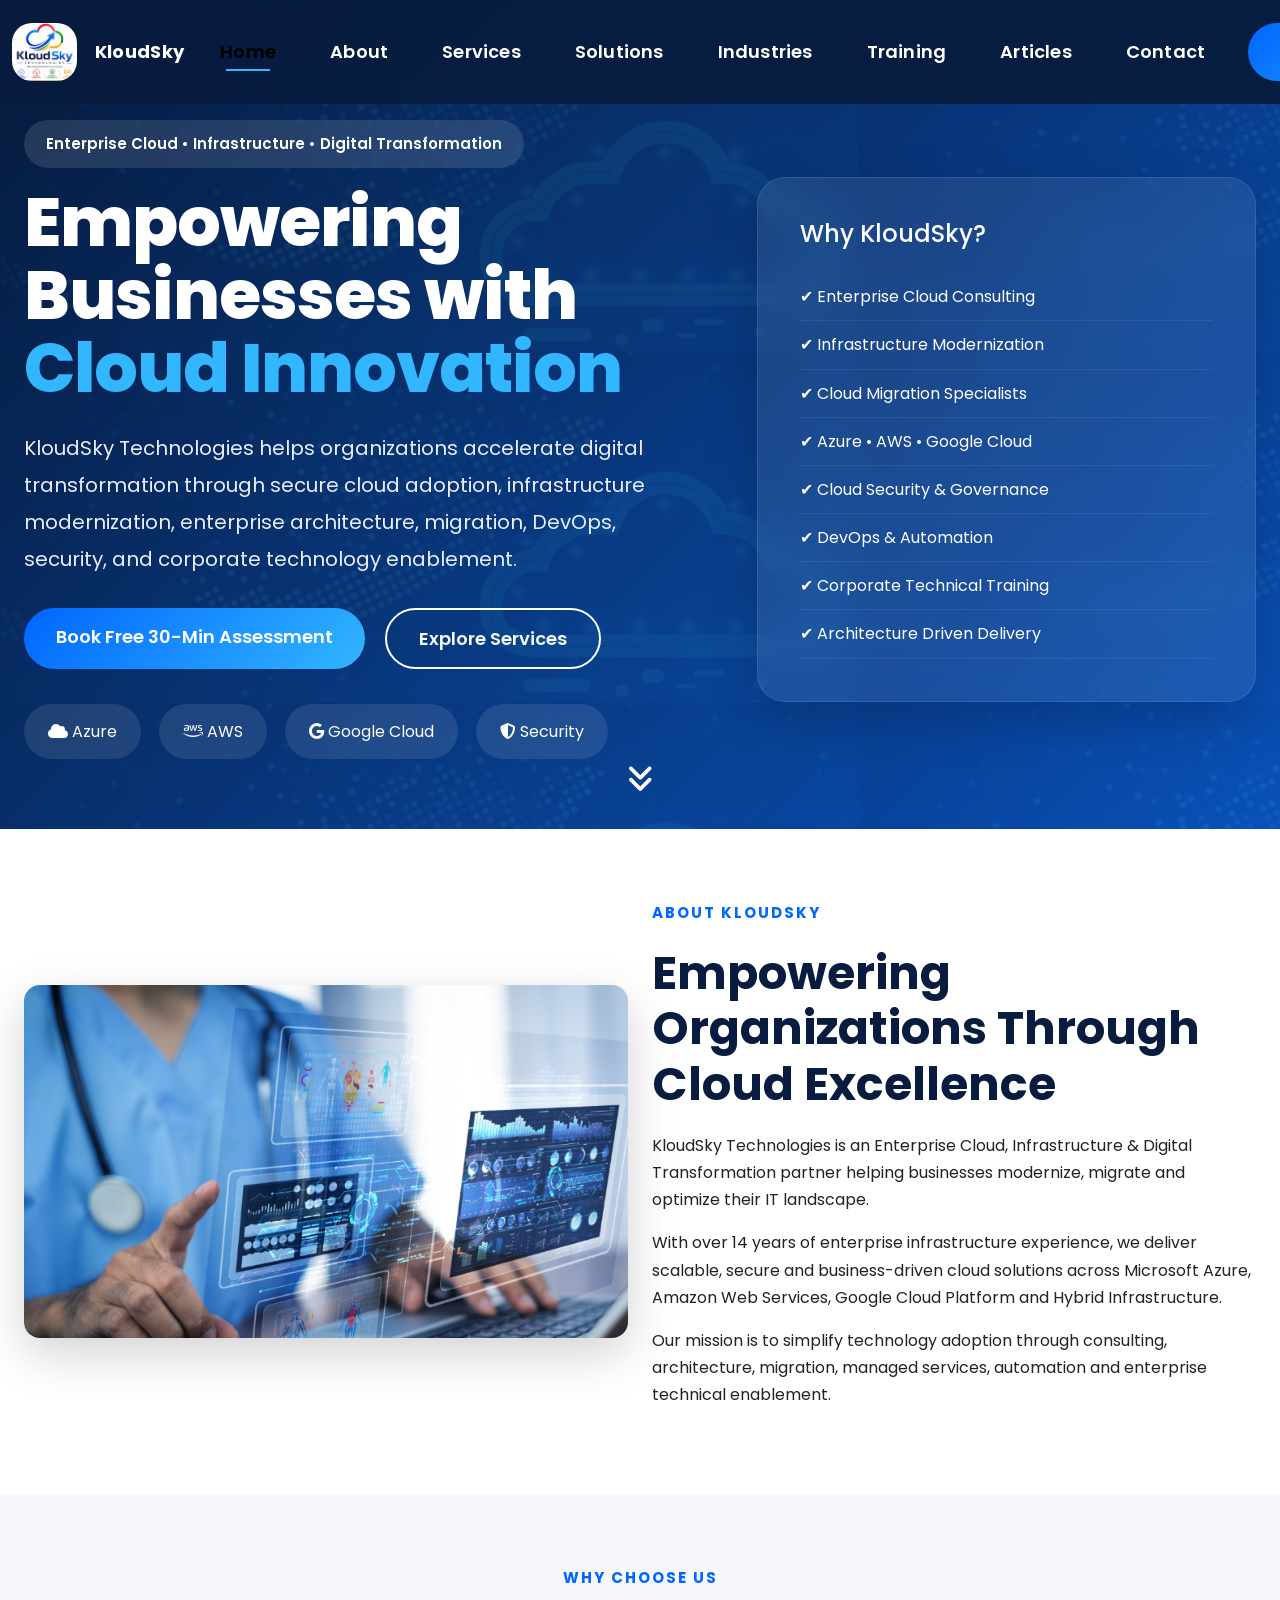
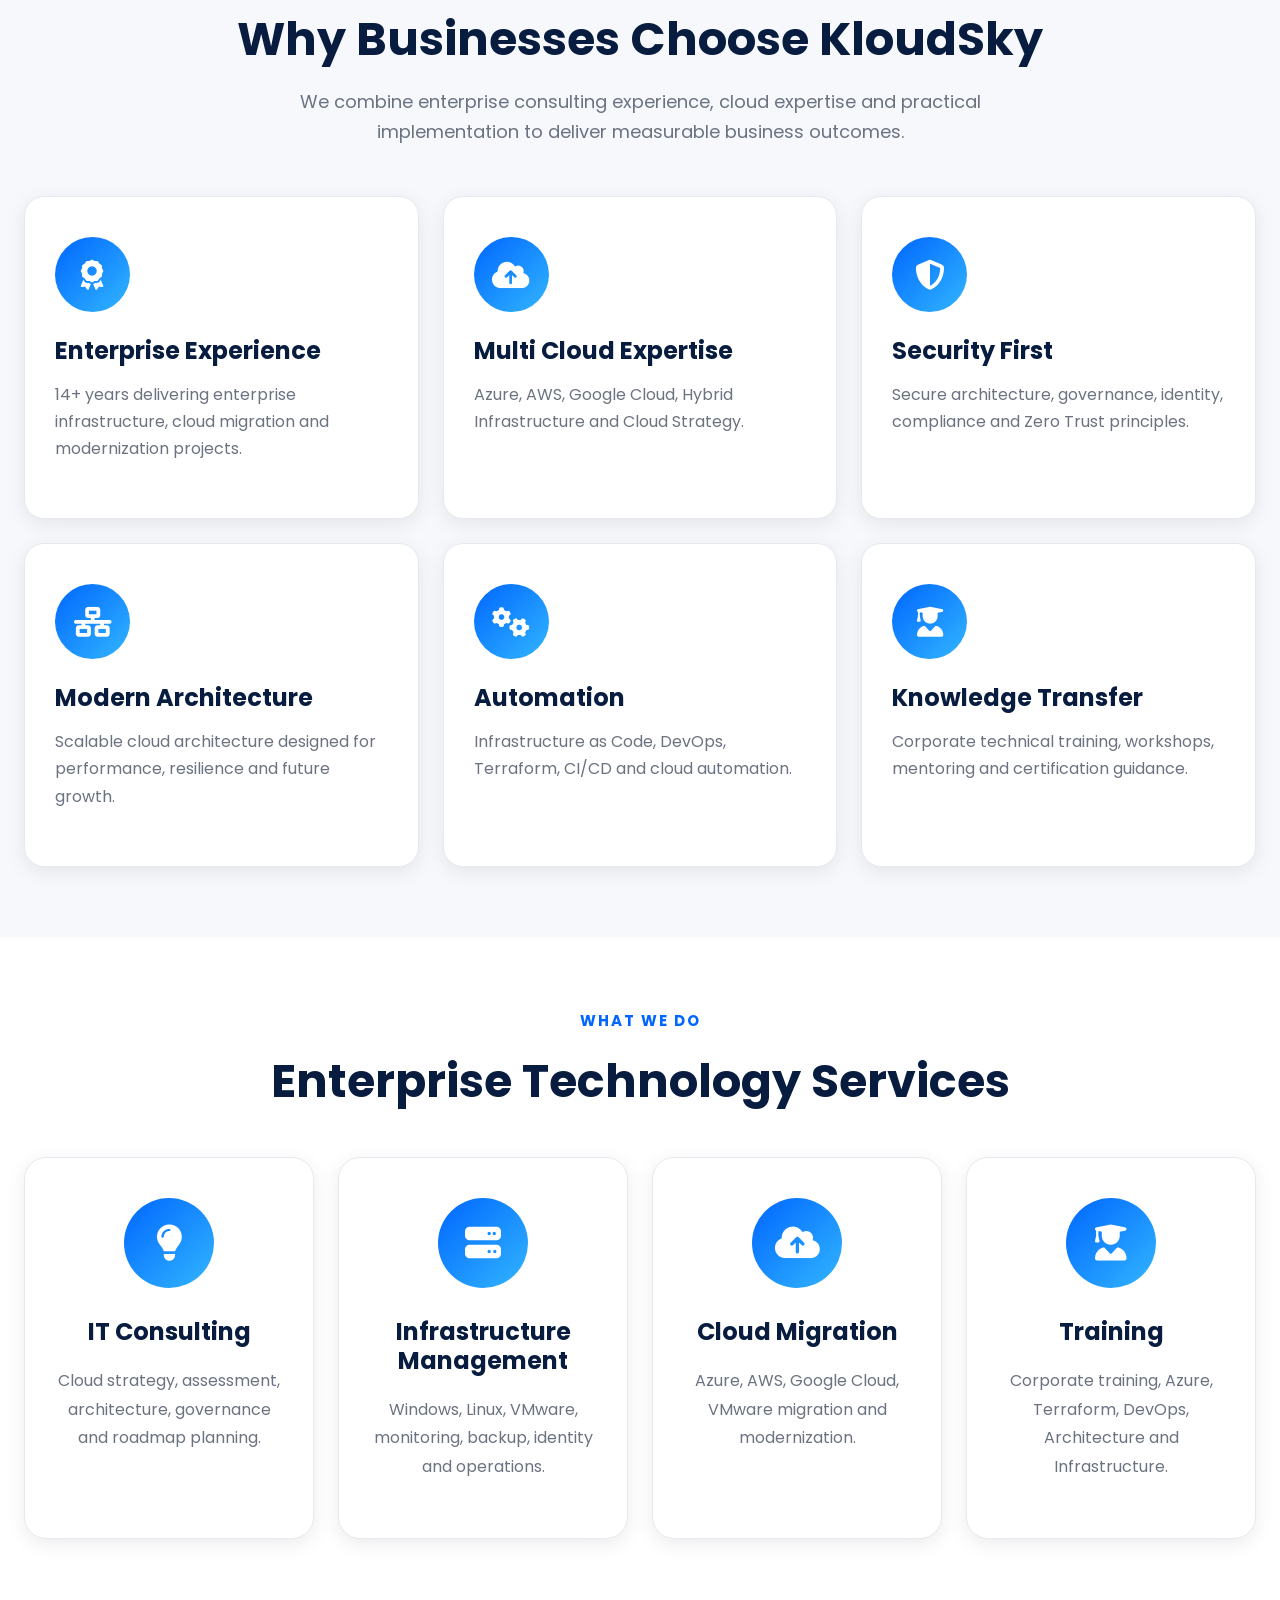
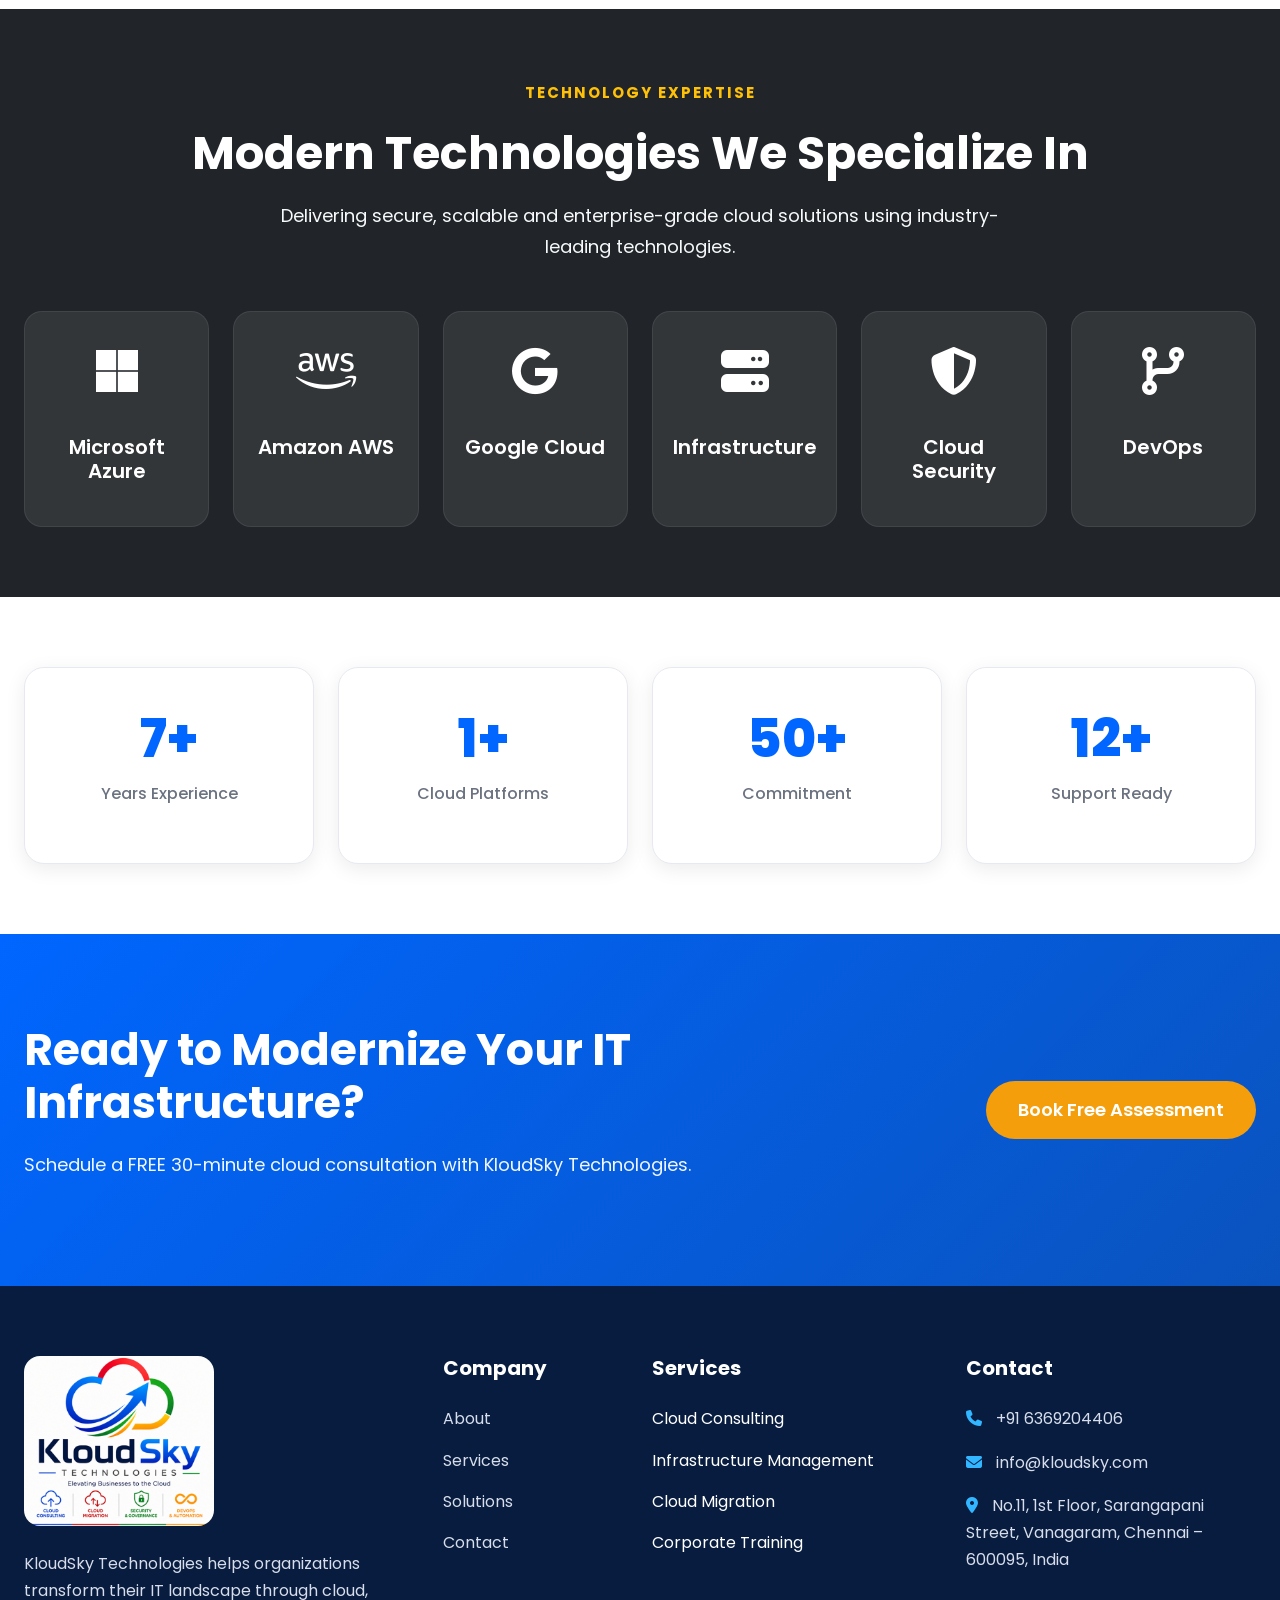
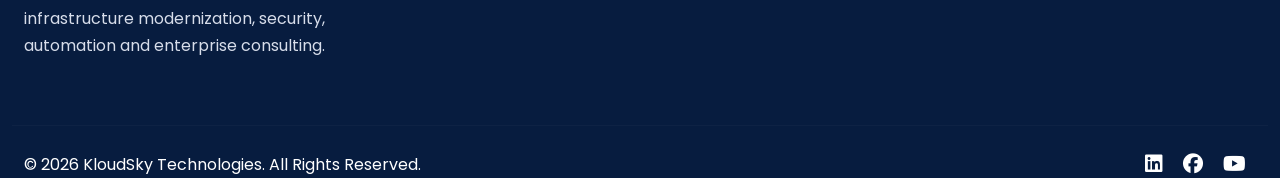
==== commit 918e5d2a: "14+" ====
--- a/index.html
+++ b/index.html
@@ -417,34 +417,6 @@
                         automation and enterprise technical enablement.
 
                     </p>
-
-                    <div class="row mt-4">
-
-                        <div class="col-6">
-
-                            <div class="mini-card">
-
-                                <h3>14+</h3>
-
-                                <p>Years Experience</p>
-
-                            </div>
-
-                        </div>
-
-                        <div class="col-6">
-
-                            <div class="mini-card">
-
-                                <h3>100%</h3>
-
-                                <p>Customer Focus</p>
-
-                            </div>
-
-                        </div>
-
-                    </div>
 
                 </div>
 
--- a/assets/css/style.css
+++ b/assets/css/style.css
@@ -1192,7 +1192,7 @@
 
     color:#fff;
 
-    padding-top:90px;
+    padding-top:70px;
 
 }
 
@@ -1212,15 +1212,15 @@
 
 .footer-logo{
 
-    width:220px;
-
-    max-width:100%;
+    width:190px;
+
+    max-width:320%;
 
     height:auto;
 
-    border-radius:18px;
-
-    margin-bottom:25px;
+    border-radius:16px;
+
+    margin-bottom:22px;
 
 }
 
@@ -1453,6 +1453,130 @@
 .page-hero .breadcrumb-item{
 
     color:#b9c7dd;
+
+}
+
+/*==============================================================
+    Professional Journey Timeline
+==============================================================*/
+
+.timeline{
+
+    position:relative;
+
+    max-width:1000px;
+
+    margin:70px auto 0;
+
+}
+
+.timeline::before{
+
+    content:"";
+
+    position:absolute;
+
+    left:120px;
+
+    top:0;
+
+    bottom:0;
+
+    width:4px;
+
+    background:linear-gradient(180deg,#32B6FF,#0A53BE);
+
+    border-radius:10px;
+
+}
+
+.timeline-item{
+
+    display:flex;
+
+    align-items:flex-start;
+
+    gap:40px;
+
+    margin-bottom:60px;
+
+    position:relative;
+
+}
+
+.timeline-year{
+
+    width:90px;
+
+    min-width:90px;
+
+    height:90px;
+
+    background:linear-gradient(135deg,#32B6FF,#0A53BE);
+
+    color:#fff;
+
+    border-radius:50%;
+
+    display:flex;
+
+    align-items:center;
+
+    justify-content:center;
+
+    font-size:20px;
+
+    font-weight:700;
+
+    box-shadow:0 12px 30px rgba(0,0,0,.18);
+
+    position:relative;
+
+    z-index:2;
+
+}
+
+.timeline-content{
+
+    flex:1;
+
+    background:#fff;
+
+    padding:30px;
+
+    border-radius:20px;
+
+    box-shadow:0 18px 45px rgba(0,0,0,.08);
+
+    transition:.3s;
+
+}
+
+.timeline-content:hover{
+
+    transform:translateY(-6px);
+
+    box-shadow:0 25px 60px rgba(0,0,0,.12);
+
+}
+
+.timeline-content h4{
+
+    margin-bottom:15px;
+
+    color:#071C3F;
+
+    font-weight:700;
+
+}
+
+.timeline-content p{
+
+    margin:0;
+
+    color:#5B6575;
+
+    line-height:1.8;
 
 }
 
@@ -1604,4 +1728,48 @@
 .hero-section,
 .page-hero{
     overflow:hidden;
+}
+
+/* Professional Journey Responsive */
+
+.timeline{
+
+    margin-top:50px;
+
+}
+
+.timeline::before{
+
+    display:none;
+
+}
+
+.timeline-item{
+
+    flex-direction:column;
+
+    align-items:center;
+
+    text-align:center;
+
+    gap:20px;
+
+}
+
+.timeline-year{
+
+    width:80px;
+
+    height:80px;
+
+    font-size:18px;
+
+}
+
+.timeline-content{
+
+    width:100%;
+
+    padding:25px;
+
 }
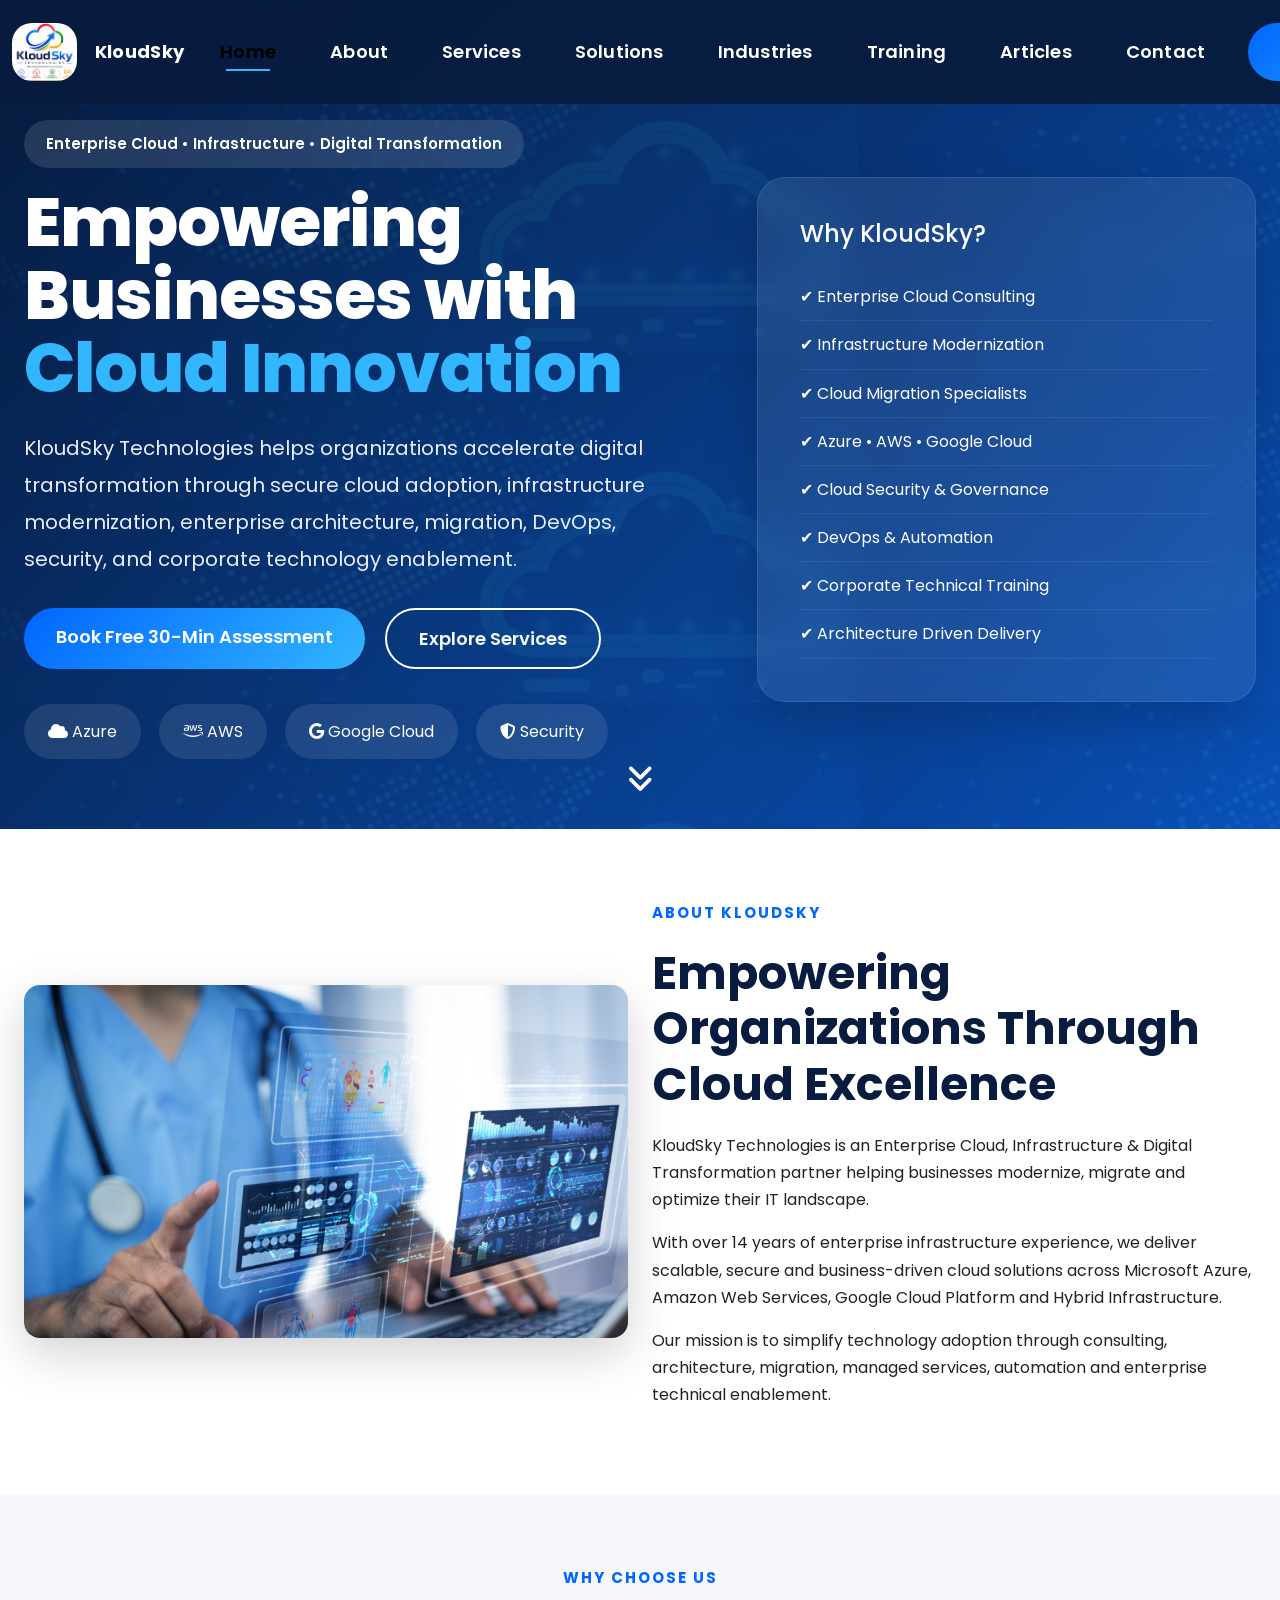
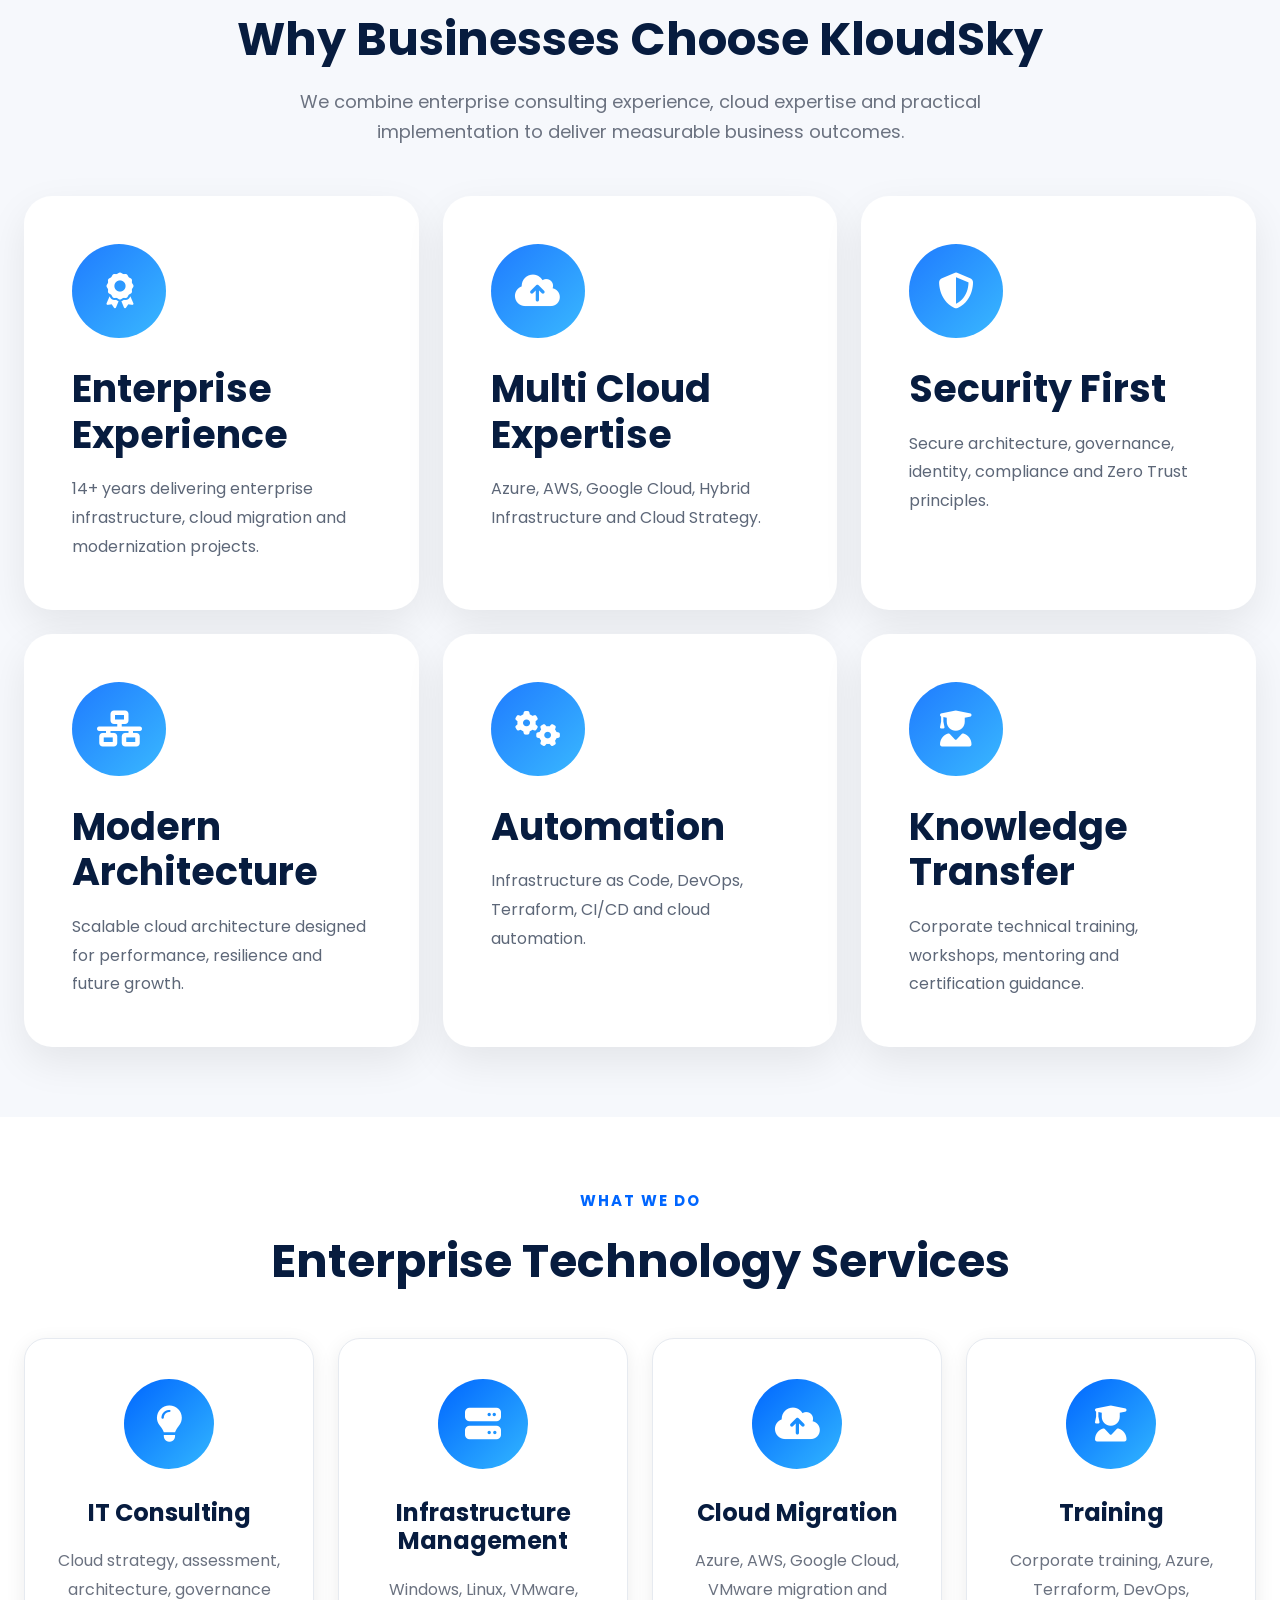
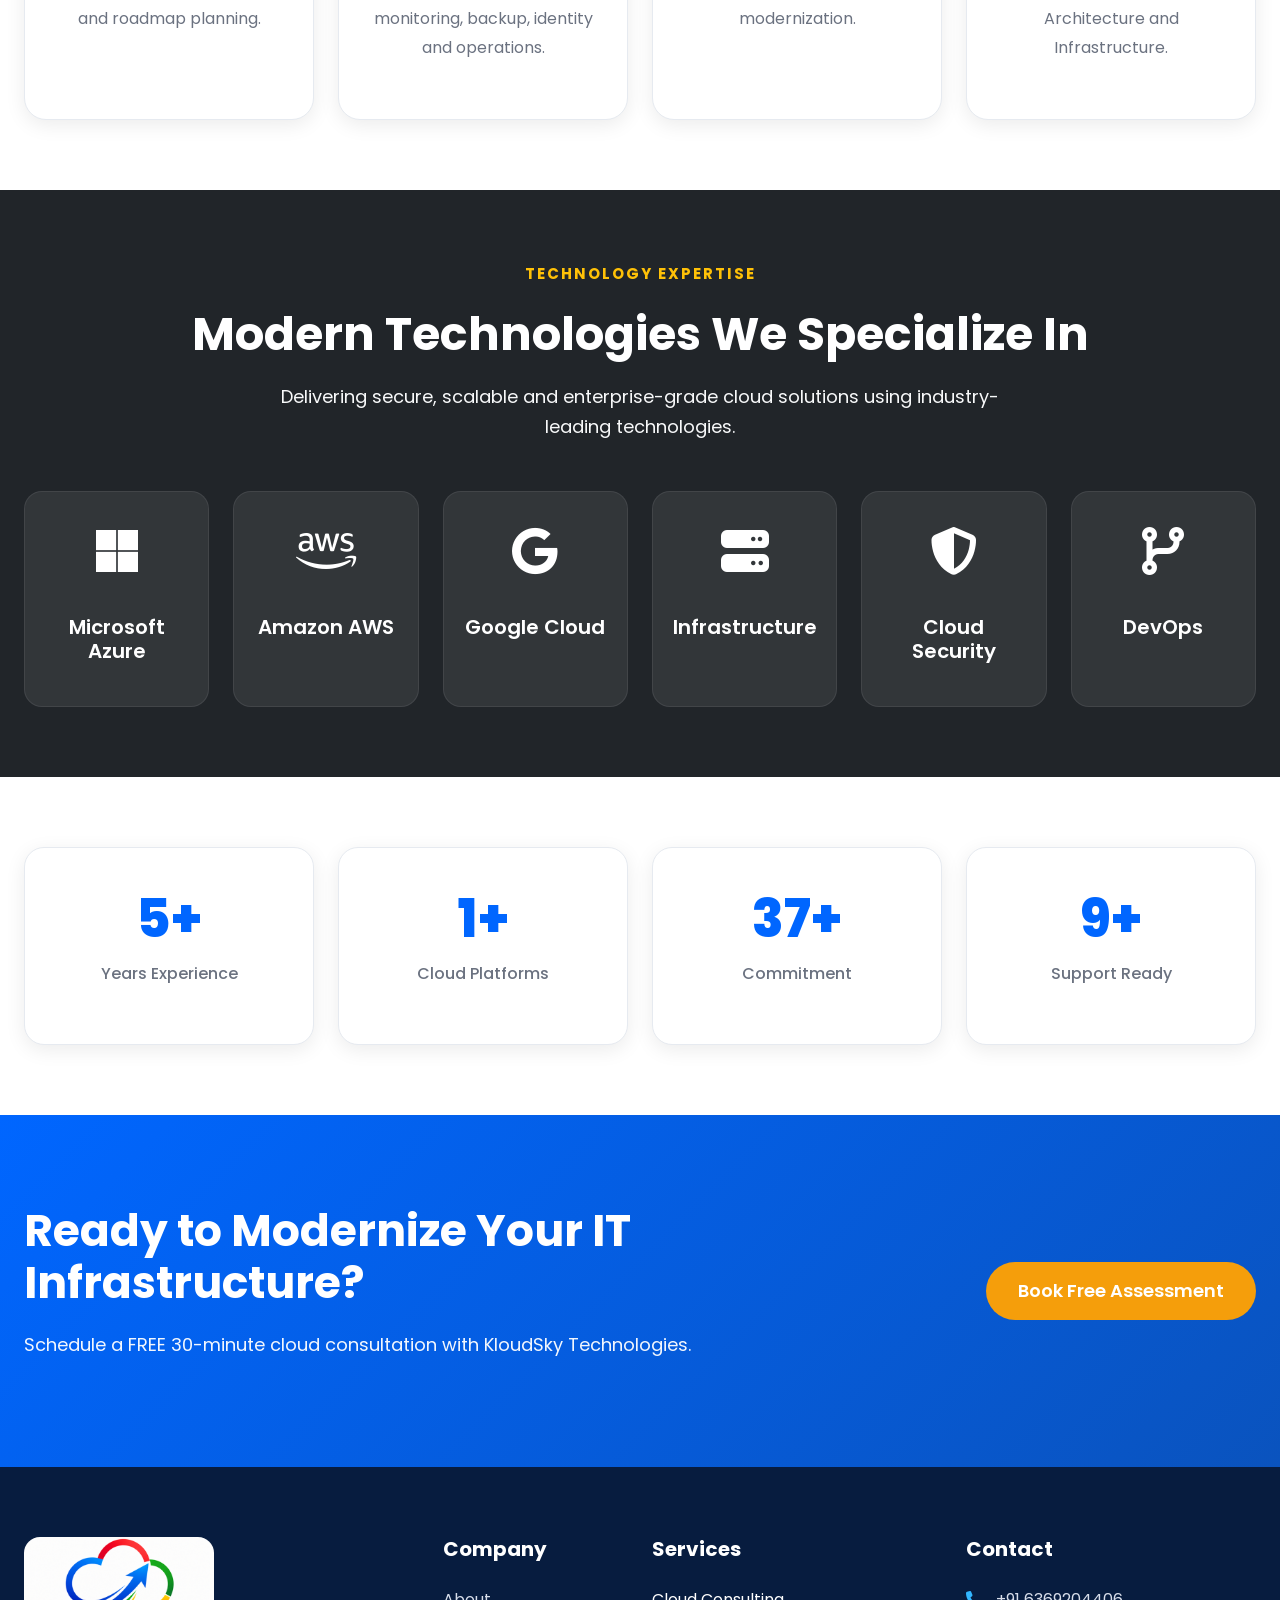
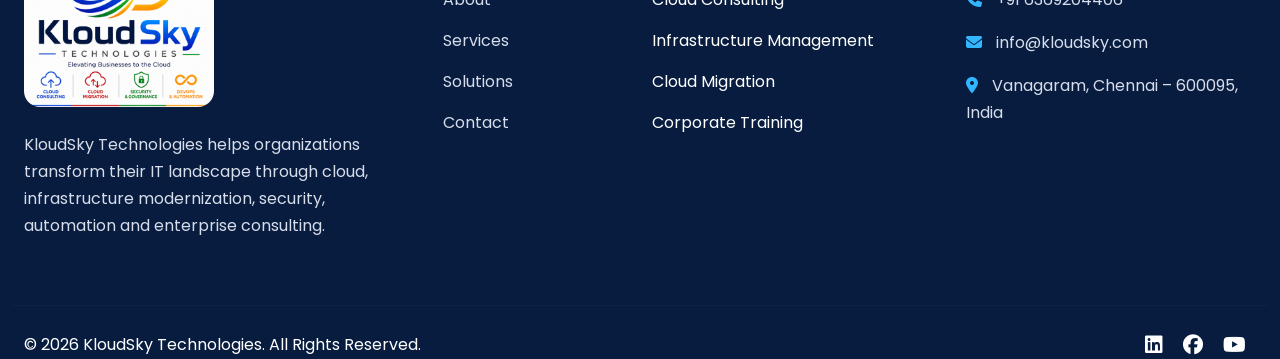
==== commit 04eb72aa: "Address updated" ====
--- a/index.html
+++ b/index.html
@@ -1067,8 +1067,6 @@
 
                         <i class="fas fa-location-dot"></i>
 
-                        No.11, 1st Floor,
-                        Sarangapani Street,
                         Vanagaram,
                         Chennai – 600095,
                         India
@@ -1141,4 +1139,4 @@
 
 </body>
 
-</html>+</html>
--- a/assets/css/style.css
+++ b/assets/css/style.css
@@ -913,756 +913,795 @@
 
 .feature-card{
 
+    background:#fff;
+
+    border-radius:28px;
+
+    padding:48px;
+
+    text-align:left;
+
+    height:100%;
+
+    display:flex;
+
+    flex-direction:column;
+
+    justify-content:flex-start;
+
+    box-shadow:0 15px 40px rgba(0,0,0,.08);
+
+}
+
+.feature-card:hover{
+
+    transform:translateY(-12px);
+
+    box-shadow:var(--shadow-lg);
+
+}
+
+.feature-card i{
+
+    width:94px;
+
+    height:94px;
+
+    border-radius:50%;
+
+    background:linear-gradient(135deg,#1F7BFF,#39B8FF);
+
+    color:#fff;
+
+    display:flex;
+
+    align-items:center;
+
+    justify-content:center;
+
+    font-size:36px;
+
+    margin-bottom:28px;
+
+    margin-left:0;
+
+
+}
+
+.feature-card h4{
+
+    font-size:38px;
+
+    font-weight:700;
+
+    color:#071C3F;
+
+    margin-bottom:18px;
+
+    text-align:left;
+
+}
+
+.feature-card p{
+
+    color:#5D6778;
+
+    line-height:1.8;
+
+    margin-bottom:0;
+
+    text-align:left;
+
+}
+
+
+/*==============================================================
+    Service Cards
+==============================================================*/
+
+.service-card{
+
     background:#ffffff;
 
+    padding:40px 30px;
+
+    border-radius:22px;
+
+    text-align:center;
+
+    border:1px solid var(--border);
+
+    transition:var(--transition);
+
+    box-shadow:var(--shadow-sm);
+
+    height:100%;
+
+}
+
+.service-card:hover{
+
+    transform:translateY(-12px);
+
+    box-shadow:var(--shadow-lg);
+
+}
+
+.service-card i{
+
+    width:90px;
+
+    height:90px;
+
+    margin:auto;
+
+    display:flex;
+
+    justify-content:center;
+
+    align-items:center;
+
+    border-radius:50%;
+
+    background:linear-gradient(135deg,#0066FF,#32B6FF);
+
+    color:#fff;
+
+    font-size:36px;
+
+    margin-bottom:30px;
+
+}
+
+.service-card h4{
+
+    font-size:24px;
+
+    color:var(--dark);
+
+    font-weight:700;
+
+    margin-bottom:20px;
+
+}
+
+.service-card p{
+
+    color:var(--gray);
+
+    line-height:1.8;
+
+}
+
+
+/*==============================================================
+    Technology Cards
+==============================================================*/
+
+.tech-card{
+
+    background:rgba(255,255,255,.08);
+
+    border-radius:18px;
+
+    padding:35px 20px;
+
+    transition:.35s;
+
+    border:1px solid rgba(255,255,255,.08);
+
+    height:100%;
+
+}
+
+.tech-card:hover{
+
+    background:linear-gradient(135deg,#0066FF,#32B6FF);
+
+    transform:translateY(-10px);
+
+}
+
+.tech-card i{
+
+    margin-bottom:20px;
+
+}
+
+.tech-card h5{
+
+    margin-top:20px;
+
+    font-weight:600;
+
+}
+
+
+/*==============================================================
+    Counter Section
+==============================================================*/
+
+.counter-box{
+
+    background:#fff;
+
+    padding:40px;
+
     border-radius:20px;
 
-    padding:40px 30px;
-
-    height:100%;
+    box-shadow:var(--shadow-sm);
 
     transition:.35s;
 
     border:1px solid var(--border);
 
-    box-shadow:var(--shadow-sm);
-
-}
-
-.feature-card:hover{
-
-    transform:translateY(-12px);
-
-    box-shadow:var(--shadow-lg);
-
-}
-
-.feature-card i{
-
-    width:75px;
-
-    height:75px;
-
-    background:linear-gradient(135deg,var(--primary),var(--secondary));
+}
+
+.counter-box:hover{
+
+    transform:translateY(-10px);
+
+    box-shadow:var(--shadow-md);
+
+}
+
+.counter-box h2{
+
+    font-size:52px;
+
+    color:var(--primary);
+
+    font-weight:800;
+
+}
+
+.counter-box p{
+
+    color:var(--gray);
+
+    margin-top:10px;
+
+    font-weight:500;
+
+}
+
+
+/*==============================================================
+    CTA Section
+==============================================================*/
+
+.cta-section{
+
+    background:linear-gradient(135deg,#0066FF,#0A53BE);
 
     color:#fff;
 
+    padding:90px 0;
+
+}
+
+.cta-section h2{
+
+    font-size:44px;
+
+    font-weight:700;
+
+}
+
+.cta-section p{
+
+    font-size:18px;
+
+    opacity:.95;
+
+    margin-top:20px;
+
+}
+
+
+/*==============================================================
+    Footer
+==============================================================*/
+
+.footer{
+
+    background:#071C3F;
+
+    color:#fff;
+
+    padding-top:70px;
+
+}
+
+.footer h5{
+
+    margin-bottom:25px;
+
+    font-weight:700;
+
+}
+
+.footer p{
+
+    color:#D7DDEA;
+
+}
+
+.footer-logo{
+
+    width:190px;
+
+    max-width:320%;
+
+    height:auto;
+
+    border-radius:16px;
+
+    margin-bottom:22px;
+
+}
+
+.footer-links li{
+
+    margin-bottom:14px;
+
+}
+
+.footer-links a{
+
+    color:#D7DDEA;
+
+    transition:.3s;
+
+}
+
+.footer-links a:hover{
+
+    color:#32B6FF;
+
+    padding-left:6px;
+
+}
+
+.footer hr{
+
+    border-color:rgba(255,255,255,.1);
+
+    margin:50px 0 25px;
+
+}
+
+.footer i{
+
+    color:#32B6FF;
+
+    margin-right:10px;
+
+}
+
+.footer .fab{
+
+    color:#fff;
+
+    transition:.3s;
+
+}
+
+.footer .fab:hover{
+
+    color:#32B6FF;
+
+}
+
+
+/*==============================================================
+    Back To Top
+==============================================================*/
+
+#backToTop{
+
+    position:fixed;
+
+    right:30px;
+
+    bottom:30px;
+
+    width:55px;
+
+    height:55px;
+
+    border:none;
+
     border-radius:50%;
 
+    background:linear-gradient(135deg,#0066FF,#32B6FF);
+
+    color:#fff;
+
+    cursor:pointer;
+
+    display:none;
+
+    z-index:999;
+
+    box-shadow:var(--shadow-md);
+
+    transition:.35s;
+
+}
+
+#backToTop:hover{
+
+    transform:translateY(-6px);
+
+}
+
+
+/*==============================================================
+    Animations
+==============================================================*/
+
+@keyframes floatLogo{
+
+    0%{transform:translateY(0);}
+
+    50%{transform:translateY(-10px);}
+
+    100%{transform:translateY(0);}
+
+}
+
+@keyframes bounce{
+
+    0%,20%,50%,80%,100%{
+
+        transform:translate(-50%,0);
+
+    }
+
+    40%{
+
+        transform:translate(-50%,-12px);
+
+    }
+
+    60%{
+
+        transform:translate(-50%,-6px);
+
+    }
+
+}
+
+.footer .fab:hover{
+
+    color:#32B6FF;
+
+}
+
+
+/*==============================================================
+    Back To Top
+==============================================================*/
+
+#backToTop{
+
+    ...
+}
+
+
+/*==============================================================
+    Animations
+==============================================================*/
+
+@keyframes floatLogo{
+
+    ...
+}
+
+@keyframes bounce{
+
+    ...
+}
+
+
+/*==============================================================
+Hero Page Consistency
+==============================================================*/
+
+.page-hero{
+
+    padding-top:140px;
+
+    padding-bottom:70px;
+
+}
+
+.page-hero .container{
+
+    align-items:center;
+
+}
+
+.page-hero .hero-tag{
+
+    margin-bottom:16px;
+
+}
+
+.page-hero h1{
+
+    margin-top:0;
+
+}
+
+.page-hero img{
+
+    width:100%;
+
+    max-width:650px;
+
+    height:430px;
+
+    object-fit:cover;
+
+    border-radius:24px;
+
+    display:block;
+
+    margin:auto;
+
+}
+
+.page-hero .breadcrumb{
+
+    margin-top:35px;
+
+    font-size:15px;
+
+}
+
+.page-hero .breadcrumb a{
+
+    color:#32B6FF;
+
+}
+
+.page-hero .breadcrumb-item{
+
+    color:#b9c7dd;
+
+}
+
+/*==============================================================
+    Professional Journey Timeline
+==============================================================*/
+
+.timeline{
+
+    position:relative;
+
+    max-width:1000px;
+
+    margin:70px auto 0;
+
+}
+
+.timeline::before{
+
+    content:"";
+
+    position:absolute;
+
+    left:120px;
+
+    top:0;
+
+    bottom:0;
+
+    width:4px;
+
+    background:linear-gradient(180deg,#32B6FF,#0A53BE);
+
+    border-radius:10px;
+
+}
+
+.timeline-item{
+
     display:flex;
 
+    align-items:flex-start;
+
+    gap:40px;
+
+    margin-bottom:60px;
+
+    position:relative;
+
+}
+
+.timeline-year{
+
+    width:90px;
+
+    min-width:90px;
+
+    height:90px;
+
+    background:linear-gradient(135deg,#32B6FF,#0A53BE);
+
+    color:#fff;
+
+    border-radius:50%;
+
+    display:flex;
+
+    align-items:center;
+
     justify-content:center;
 
-    align-items:center;
-
-    font-size:30px;
+    font-size:20px;
+
+    font-weight:700;
+
+    box-shadow:0 12px 30px rgba(0,0,0,.18);
+
+    position:relative;
+
+    z-index:2;
+
+}
+
+.timeline-content{
+
+    flex:1;
+
+    background:#fff;
+
+    padding:30px;
+
+    border-radius:20px;
+
+    box-shadow:0 18px 45px rgba(0,0,0,.08);
+
+    transition:.3s;
+
+}
+
+.timeline-content:hover{
+
+    transform:translateY(-6px);
+
+    box-shadow:0 25px 60px rgba(0,0,0,.12);
+
+}
+
+.timeline-content h4{
+
+    margin-bottom:15px;
+
+    color:#071C3F;
+
+    font-weight:700;
+
+}
+
+.timeline-content p{
+
+    margin:0;
+
+    color:#5B6575;
+
+    line-height:1.8;
+
+}
+
+/*==============================================================
+    Responsive
+==============================================================*/
+
+@media(max-width:992px){
+
+.hero-section{
+
+    padding:120px 0 80px;
+
+    text-align:center;
+
+}
+
+.hero-section h1{
+
+    font-size:48px;
+
+}
+
+.hero-buttons{
+
+    justify-content:center;
+
+    flex-wrap:wrap;
+
+}
+
+.hero-highlights{
+
+    justify-content:center;
+
+}
+
+.hero-card{
+
+    margin-top:50px;
+
+}
+
+.section-title{
+
+    font-size:36px;
+
+}
+
+}
+
+@media(max-width:768px){
+
+.section-padding{
+
+    padding:70px 0;
+
+}
+
+.hero-section h1{
+
+    font-size:36px;
+
+}
+
+.hero-section p{
+
+    font-size:17px;
+
+}
+
+.hero-buttons .btn{
+
+    width:100%;
+
+}
+
+.counter-box{
 
     margin-bottom:25px;
 
 }
 
-.feature-card h4{
-
-    color:var(--dark);
-
-    font-weight:700;
-
-    margin-bottom:15px;
-
-}
+.footer{
+
+    text-align:center;
+
+}
+
+.feature-card{
+
+    padding:35px;
+
+}
+
+.feature-icon{
+
+    margin-left:0;
+
+    margin-right:0;
+
+}
+
+.feature-card h4,
 
 .feature-card p{
 
-    color:var(--gray);
-
-}
-
-
-/*==============================================================
-    Service Cards
-==============================================================*/
-
-.service-card{
-
-    background:#ffffff;
-
-    padding:40px 30px;
-
-    border-radius:22px;
-
-    text-align:center;
-
-    border:1px solid var(--border);
-
-    transition:var(--transition);
-
-    box-shadow:var(--shadow-sm);
-
-    height:100%;
-
-}
-
-.service-card:hover{
-
-    transform:translateY(-12px);
-
-    box-shadow:var(--shadow-lg);
-
-}
-
-.service-card i{
-
-    width:90px;
-
-    height:90px;
-
-    margin:auto;
-
-    display:flex;
-
-    justify-content:center;
-
-    align-items:center;
-
-    border-radius:50%;
-
-    background:linear-gradient(135deg,#0066FF,#32B6FF);
-
-    color:#fff;
-
-    font-size:36px;
-
-    margin-bottom:30px;
-
-}
-
-.service-card h4{
-
-    font-size:24px;
-
-    color:var(--dark);
-
-    font-weight:700;
-
-    margin-bottom:20px;
-
-}
-
-.service-card p{
-
-    color:var(--gray);
-
-    line-height:1.8;
-
-}
-
-
-/*==============================================================
-    Technology Cards
-==============================================================*/
-
-.tech-card{
-
-    background:rgba(255,255,255,.08);
-
-    border-radius:18px;
-
-    padding:35px 20px;
-
-    transition:.35s;
-
-    border:1px solid rgba(255,255,255,.08);
-
-    height:100%;
-
-}
-
-.tech-card:hover{
-
-    background:linear-gradient(135deg,#0066FF,#32B6FF);
-
-    transform:translateY(-10px);
-
-}
-
-.tech-card i{
-
-    margin-bottom:20px;
-
-}
-
-.tech-card h5{
-
-    margin-top:20px;
-
-    font-weight:600;
-
-}
-
-
-/*==============================================================
-    Counter Section
-==============================================================*/
-
-.counter-box{
-
-    background:#fff;
-
-    padding:40px;
-
-    border-radius:20px;
-
-    box-shadow:var(--shadow-sm);
-
-    transition:.35s;
-
-    border:1px solid var(--border);
-
-}
-
-.counter-box:hover{
-
-    transform:translateY(-10px);
-
-    box-shadow:var(--shadow-md);
-
-}
-
-.counter-box h2{
-
-    font-size:52px;
-
-    color:var(--primary);
-
-    font-weight:800;
-
-}
-
-.counter-box p{
-
-    color:var(--gray);
-
-    margin-top:10px;
-
-    font-weight:500;
-
-}
-
-
-/*==============================================================
-    CTA Section
-==============================================================*/
-
-.cta-section{
-
-    background:linear-gradient(135deg,#0066FF,#0A53BE);
-
-    color:#fff;
-
-    padding:90px 0;
-
-}
-
-.cta-section h2{
-
-    font-size:44px;
-
-    font-weight:700;
-
-}
-
-.cta-section p{
-
-    font-size:18px;
-
-    opacity:.95;
-
-    margin-top:20px;
-
-}
-
-
-/*==============================================================
-    Footer
-==============================================================*/
-
-.footer{
-
-    background:#071C3F;
-
-    color:#fff;
-
-    padding-top:70px;
-
-}
-
-.footer h5{
-
-    margin-bottom:25px;
-
-    font-weight:700;
-
-}
-
-.footer p{
-
-    color:#D7DDEA;
-
-}
-
-.footer-logo{
-
-    width:190px;
-
-    max-width:320%;
-
-    height:auto;
-
-    border-radius:16px;
-
-    margin-bottom:22px;
-
-}
-
-.footer-links li{
-
-    margin-bottom:14px;
-
-}
-
-.footer-links a{
-
-    color:#D7DDEA;
-
-    transition:.3s;
-
-}
-
-.footer-links a:hover{
-
-    color:#32B6FF;
-
-    padding-left:6px;
-
-}
-
-.footer hr{
-
-    border-color:rgba(255,255,255,.1);
-
-    margin:50px 0 25px;
-
-}
-
-.footer i{
-
-    color:#32B6FF;
-
-    margin-right:10px;
-
-}
-
-.footer .fab{
-
-    color:#fff;
-
-    transition:.3s;
-
-}
-
-.footer .fab:hover{
-
-    color:#32B6FF;
-
-}
-
-
-/*==============================================================
-    Back To Top
-==============================================================*/
-
-#backToTop{
-
-    position:fixed;
-
-    right:30px;
-
-    bottom:30px;
-
-    width:55px;
-
-    height:55px;
-
-    border:none;
-
-    border-radius:50%;
-
-    background:linear-gradient(135deg,#0066FF,#32B6FF);
-
-    color:#fff;
-
-    cursor:pointer;
-
-    display:none;
-
-    z-index:999;
-
-    box-shadow:var(--shadow-md);
-
-    transition:.35s;
-
-}
-
-#backToTop:hover{
-
-    transform:translateY(-6px);
-
-}
-
-
-/*==============================================================
-    Animations
-==============================================================*/
-
-@keyframes floatLogo{
-
-    0%{transform:translateY(0);}
-
-    50%{transform:translateY(-10px);}
-
-    100%{transform:translateY(0);}
-
-}
-
-@keyframes bounce{
-
-    0%,20%,50%,80%,100%{
-
-        transform:translate(-50%,0);
-
-    }
-
-    40%{
-
-        transform:translate(-50%,-12px);
-
-    }
-
-    60%{
-
-        transform:translate(-50%,-6px);
-
-    }
-
-}
-
-.footer .fab:hover{
-
-    color:#32B6FF;
-
-}
-
-
-/*==============================================================
-    Back To Top
-==============================================================*/
-
-#backToTop{
-
-    ...
-}
-
-
-/*==============================================================
-    Animations
-==============================================================*/
-
-@keyframes floatLogo{
-
-    ...
-}
-
-@keyframes bounce{
-
-    ...
-}
-
-
-/*==============================================================
-Hero Page Consistency
-==============================================================*/
-
-.page-hero{
-
-    padding-top:140px;
-
-    padding-bottom:70px;
-
-}
-
-.page-hero .container{
-
-    align-items:center;
-
-}
-
-.page-hero .hero-tag{
-
-    margin-bottom:16px;
-
-}
-
-.page-hero h1{
-
-    margin-top:0;
-
-}
-
-.page-hero img{
-
-    width:100%;
-
-    max-width:650px;
-
-    height:430px;
-
-    object-fit:cover;
-
-    border-radius:24px;
-
-    display:block;
-
-    margin:auto;
-
-}
-
-.page-hero .breadcrumb{
-
-    margin-top:35px;
-
-    font-size:15px;
-
-}
-
-.page-hero .breadcrumb a{
-
-    color:#32B6FF;
-
-}
-
-.page-hero .breadcrumb-item{
-
-    color:#b9c7dd;
-
-}
-
-/*==============================================================
-    Professional Journey Timeline
-==============================================================*/
-
-.timeline{
-
-    position:relative;
-
-    max-width:1000px;
-
-    margin:70px auto 0;
-
-}
-
-.timeline::before{
-
-    content:"";
-
-    position:absolute;
-
-    left:120px;
-
-    top:0;
-
-    bottom:0;
-
-    width:4px;
-
-    background:linear-gradient(180deg,#32B6FF,#0A53BE);
-
-    border-radius:10px;
-
-}
-
-.timeline-item{
-
-    display:flex;
-
-    align-items:flex-start;
-
-    gap:40px;
-
-    margin-bottom:60px;
-
-    position:relative;
-
-}
-
-.timeline-year{
-
-    width:90px;
-
-    min-width:90px;
-
-    height:90px;
-
-    background:linear-gradient(135deg,#32B6FF,#0A53BE);
-
-    color:#fff;
-
-    border-radius:50%;
-
-    display:flex;
-
-    align-items:center;
-
-    justify-content:center;
-
-    font-size:20px;
-
-    font-weight:700;
-
-    box-shadow:0 12px 30px rgba(0,0,0,.18);
-
-    position:relative;
-
-    z-index:2;
-
-}
-
-.timeline-content{
-
-    flex:1;
-
-    background:#fff;
-
-    padding:30px;
-
-    border-radius:20px;
-
-    box-shadow:0 18px 45px rgba(0,0,0,.08);
-
-    transition:.3s;
-
-}
-
-.timeline-content:hover{
-
-    transform:translateY(-6px);
-
-    box-shadow:0 25px 60px rgba(0,0,0,.12);
-
-}
-
-.timeline-content h4{
-
-    margin-bottom:15px;
-
-    color:#071C3F;
-
-    font-weight:700;
-
-}
-
-.timeline-content p{
-
-    margin:0;
-
-    color:#5B6575;
-
-    line-height:1.8;
-
-}
-
-/*==============================================================
-    Responsive
-==============================================================*/
-
-@media(max-width:992px){
-
-.hero-section{
-
-    padding:120px 0 80px;
-
-    text-align:center;
-
-}
-
-.hero-section h1{
-
-    font-size:48px;
-
-}
-
-.hero-buttons{
-
-    justify-content:center;
-
-    flex-wrap:wrap;
-
-}
-
-.hero-highlights{
-
-    justify-content:center;
-
-}
-
-.hero-card{
-
-    margin-top:50px;
-
-}
-
-.section-title{
-
-    font-size:36px;
-
-}
-
-}
-
-@media(max-width:768px){
-
-.section-padding{
-
-    padding:70px 0;
-
-}
-
-.hero-section h1{
-
-    font-size:36px;
-
-}
-
-.hero-section p{
-
-    font-size:17px;
-
-}
-
-.hero-buttons .btn{
-
-    width:100%;
-
-}
-
-.counter-box{
-
-    margin-bottom:25px;
-
-}
-
-.footer{
-
-    text-align:center;
+    text-align:left;
 
 }
 
